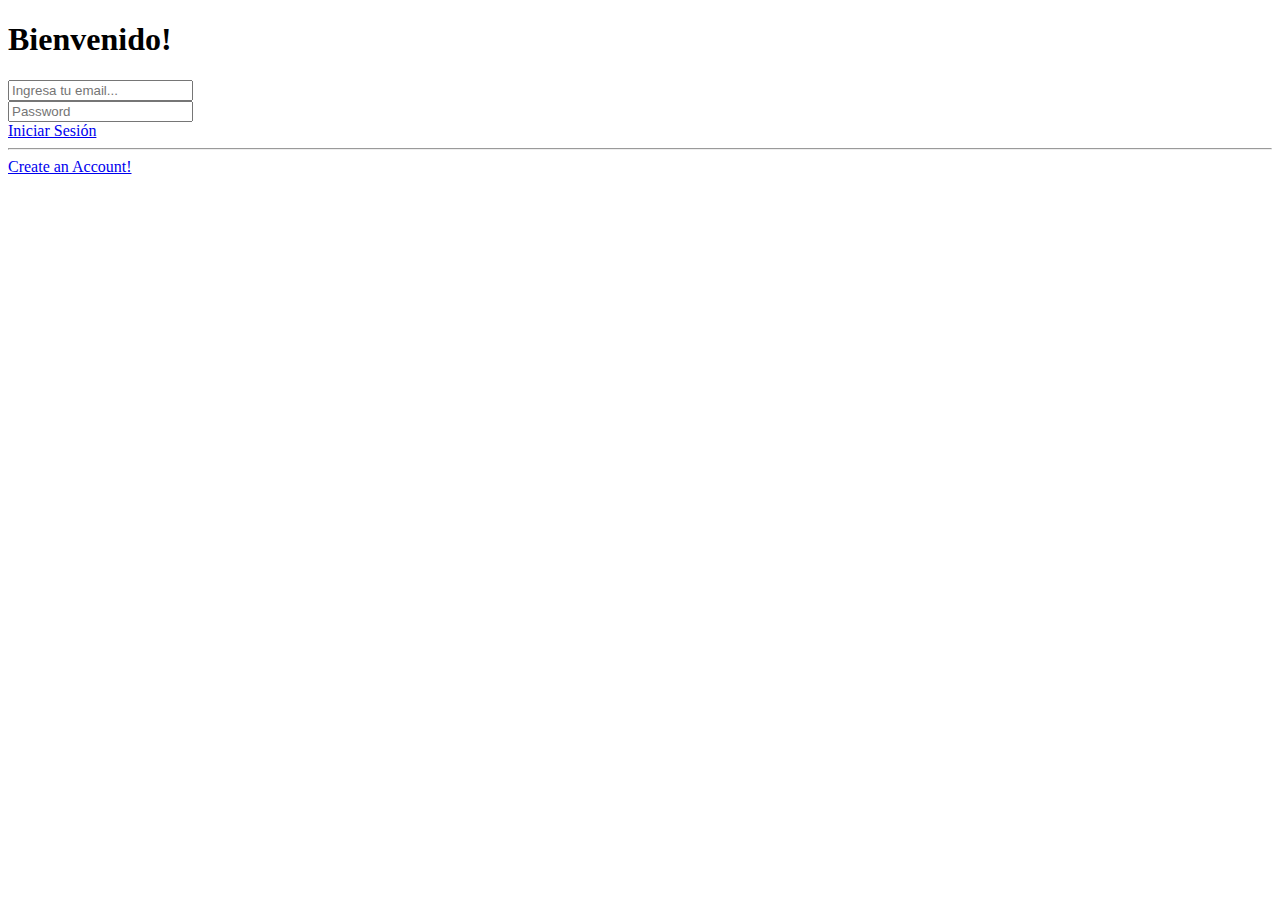
==== src/main/resources/static/index.html @ f34a0ae4 "Begining tuspacio proyect" ====
<!doctype html>
<html lang="en">
<head>
    <!-- Required meta tags -->
    <meta charset="utf-8">
    <meta name="viewport" content="width=device-width, initial-scale=1">

    <!-- Bootstrap CSS -->
    <link href="https://cdn.jsdelivr.net/npm/bootstrap@5.0.2/dist/css/bootstrap.min.css" rel="stylesheet" integrity="sha384-EVSTQN3/azprG1Anm3QDgpJLIm9Nao0Yz1ztcQTwFspd3yD65VohhpuuCOmLASjC" crossorigin="anonymous">

    <title>tuSpacio</title>
</head>
<body>



<div class="container">

    <!-- Outer Row -->
    <div class="row justify-content-center">

        <div class="col-4">

            <div class="card o-hidden border-0 shadow-lg my-5">
                <div class="card-body p-0">
                    <!-- Nested Row within Card Body -->
                    <div class="row">
                        <!--<div class="col-lg-6 d-none d-lg-block bg-login-image"></div>-->
                        <div class="col-12">
                            <div class="p-5">
                                <div class="text-center">
                                    <h1 class="h4 text-gray-900 mb-4">Bienvenido!</h1>
                                </div>
                                <form class="user">
                                    <div class="form-group">
                                        <input type="email" class="form-control form-control-user"
                                               id="txtEmailLogin" aria-describedby="emailHelp"
                                               placeholder="Ingresa tu email...">
                                    </div>
                                    <div class="form-group">
                                        <input type="password" class="form-control form-control-user"
                                               id="txtPasswordLogin" placeholder="Password">
                                    </div>
                                    <a onclick="iniciarSesion()" href="#" class="btn btn-primary btn-user btn-block">
                                        Iniciar Sesión
                                    </a>

                                </form>
                                <hr>
                                <div class="text-center">
                                    <a class="small" href="registrar.html">Create an Account!</a>
                                </div>
                            </div>
                        </div>
                    </div>
                </div>
            </div>

        </div>

    </div>

</div>

<!-- Optional JavaScript; choose one of the two! -->

<!-- Option 1: Bootstrap Bundle with Popper -->
<script src="https://cdn.jsdelivr.net/npm/bootstrap@5.0.2/dist/js/bootstrap.bundle.min.js" integrity="sha384-MrcW6ZMFYlzcLA8Nl+NtUVF0sA7MsXsP1UyJoMp4YLEuNSfAP+JcXn/tWtIaxVXM" crossorigin="anonymous"></script>

<!-- Option 2: Separate Popper and Bootstrap JS -->
<!--
<script src="https://cdn.jsdelivr.net/npm/@popperjs/core@2.9.2/dist/umd/popper.min.js" integrity="sha384-IQsoLXl5PILFhosVNubq5LC7Qb9DXgDA9i+tQ8Zj3iwWAwPtgFTxbJ8NT4GN1R8p" crossorigin="anonymous"></script>
<script src="https://cdn.jsdelivr.net/npm/bootstrap@5.0.2/dist/js/bootstrap.min.js" integrity="sha384-cVKIPhGWiC2Al4u+LWgxfKTRIcfu0JTxR+EQDz/bgldoEyl4H0zUF0QKbrJ0EcQF" crossorigin="anonymous"></script>
-->
</body>
</html>
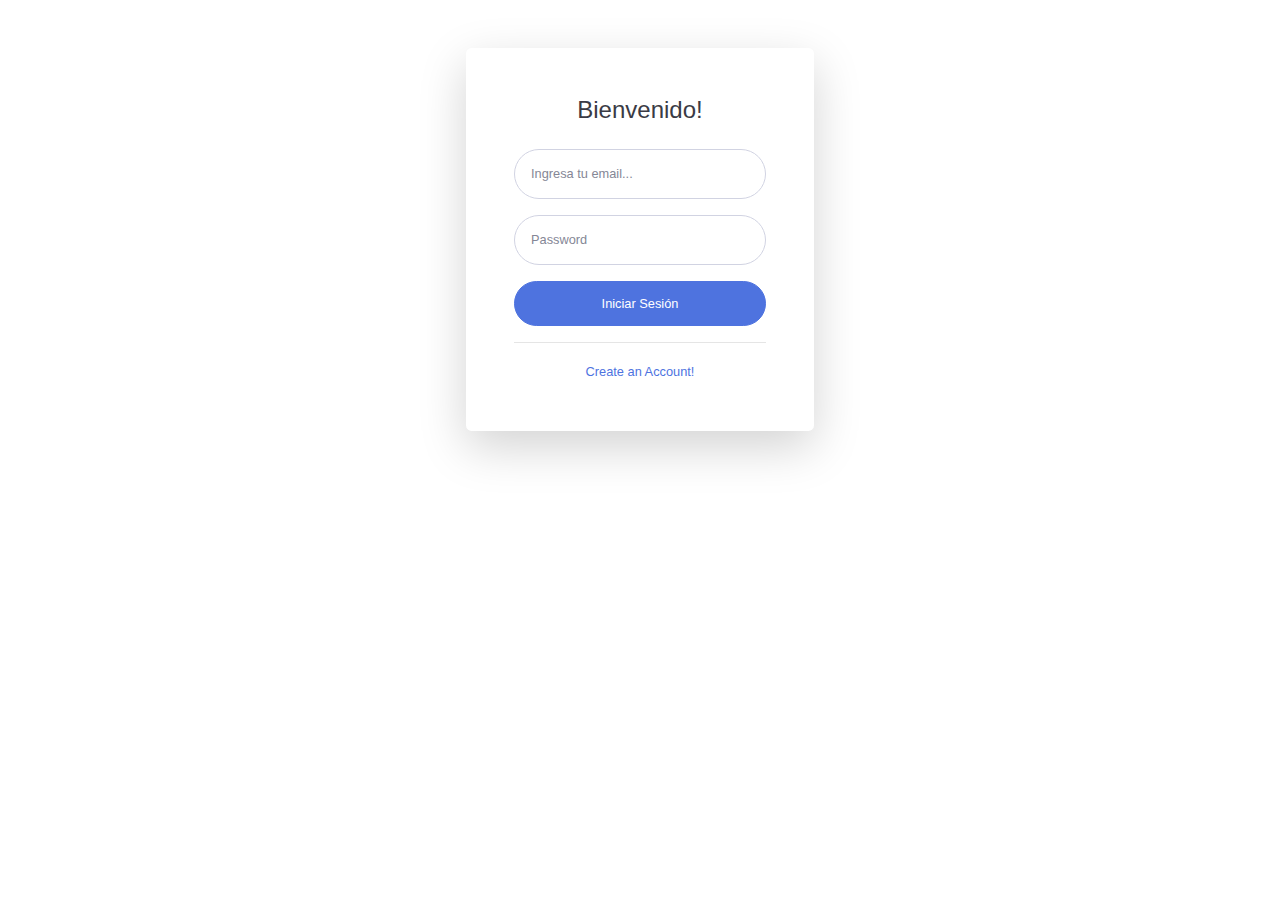
==== commit c0ea8102: "Construyendo agregar Colaboradores" ====
--- a/src/main/resources/static/index.html
+++ b/src/main/resources/static/index.html
@@ -7,6 +7,9 @@
 
     <!-- Bootstrap CSS -->
     <link href="https://cdn.jsdelivr.net/npm/bootstrap@5.0.2/dist/css/bootstrap.min.css" rel="stylesheet" integrity="sha384-EVSTQN3/azprG1Anm3QDgpJLIm9Nao0Yz1ztcQTwFspd3yD65VohhpuuCOmLASjC" crossorigin="anonymous">
+    <!-- Custom styles for this template-->
+    <link rel="stylesheet" href="custom-stayle.css">
+    <link href="css/sb-admin-2.min.css" rel="stylesheet">
 
     <title>tuSpacio</title>
 </head>
--- a/src/main/resources/static/css/sb-admin-2.min.css
+++ b/src/main/resources/static/css/sb-admin-2.min.css
@@ -0,0 +1,10 @@
+/*!
+ * Start Bootstrap - SB Admin 2 v4.1.3 (https://startbootstrap.com/theme/sb-admin-2)
+ * Copyright 2013-2021 Start Bootstrap
+ * Licensed under MIT (https://github.com/StartBootstrap/startbootstrap-sb-admin-2/blob/master/LICENSE)
+ *//*!
+ * Bootstrap v4.6.0 (https://getbootstrap.com/)
+ * Copyright 2011-2021 The Bootstrap Authors
+ * Copyright 2011-2021 Twitter, Inc.
+ * Licensed under MIT (https://github.com/twbs/bootstrap/blob/main/LICENSE)
+ */:root{--blue:#4e73df;--indigo:#6610f2;--purple:#6f42c1;--pink:#e83e8c;--red:#e74a3b;--orange:#fd7e14;--yellow:#f6c23e;--green:#1cc88a;--teal:#20c9a6;--cyan:#36b9cc;--white:#fff;--gray:#858796;--gray-dark:#5a5c69;--primary:#4e73df;--secondary:#858796;--success:#1cc88a;--info:#36b9cc;--warning:#f6c23e;--danger:#e74a3b;--light:#f8f9fc;--dark:#5a5c69;--breakpoint-xs:0;--breakpoint-sm:576px;--breakpoint-md:768px;--breakpoint-lg:992px;--breakpoint-xl:1200px;--font-family-sans-serif:"Nunito",-apple-system,BlinkMacSystemFont,"Segoe UI",Roboto,"Helvetica Neue",Arial,sans-serif,"Apple Color Emoji","Segoe UI Emoji","Segoe UI Symbol","Noto Color Emoji";--font-family-monospace:SFMono-Regular,Menlo,Monaco,Consolas,"Liberation Mono","Courier New",monospace}*,::after,::before{box-sizing:border-box}html{font-family:sans-serif;line-height:1.15;-webkit-text-size-adjust:100%;-webkit-tap-highlight-color:transparent}article,aside,figcaption,figure,footer,header,hgroup,main,nav,section{display:block}body{margin:0;font-family:Nunito,-apple-system,BlinkMacSystemFont,"Segoe UI",Roboto,"Helvetica Neue",Arial,sans-serif,"Apple Color Emoji","Segoe UI Emoji","Segoe UI Symbol","Noto Color Emoji";font-size:1rem;font-weight:400;line-height:1.5;color:#858796;text-align:left;background-color:#fff}[tabindex="-1"]:focus:not(:focus-visible){outline:0!important}hr{box-sizing:content-box;height:0;overflow:visible}h1,h2,h3,h4,h5,h6{margin-top:0;margin-bottom:.5rem}p{margin-top:0;margin-bottom:1rem}abbr[data-original-title],abbr[title]{text-decoration:underline;-webkit-text-decoration:underline dotted;text-decoration:underline dotted;cursor:help;border-bottom:0;-webkit-text-decoration-skip-ink:none;text-decoration-skip-ink:none}address{margin-bottom:1rem;font-style:normal;line-height:inherit}dl,ol,ul{margin-top:0;margin-bottom:1rem}ol ol,ol ul,ul ol,ul ul{margin-bottom:0}dt{font-weight:700}dd{margin-bottom:.5rem;margin-left:0}blockquote{margin:0 0 1rem}b,strong{font-weight:bolder}small{font-size:80%}sub,sup{position:relative;font-size:75%;line-height:0;vertical-align:baseline}sub{bottom:-.25em}sup{top:-.5em}a{color:#4e73df;text-decoration:none;background-color:transparent}a:hover{color:#224abe;text-decoration:underline}a:not([href]):not([class]){color:inherit;text-decoration:none}a:not([href]):not([class]):hover{color:inherit;text-decoration:none}code,kbd,pre,samp{font-family:SFMono-Regular,Menlo,Monaco,Consolas,"Liberation Mono","Courier New",monospace;font-size:1em}pre{margin-top:0;margin-bottom:1rem;overflow:auto;-ms-overflow-style:scrollbar}figure{margin:0 0 1rem}img{vertical-align:middle;border-style:none}svg{overflow:hidden;vertical-align:middle}table{border-collapse:collapse}caption{padding-top:.75rem;padding-bottom:.75rem;color:#858796;text-align:left;caption-side:bottom}th{text-align:inherit;text-align:-webkit-match-parent}label{display:inline-block;margin-bottom:.5rem}button{border-radius:0}button:focus:not(:focus-visible){outline:0}button,input,optgroup,select,textarea{margin:0;font-family:inherit;font-size:inherit;line-height:inherit}button,input{overflow:visible}button,select{text-transform:none}[role=button]{cursor:pointer}select{word-wrap:normal}[type=button],[type=reset],[type=submit],button{-webkit-appearance:button}[type=button]:not(:disabled),[type=reset]:not(:disabled),[type=submit]:not(:disabled),button:not(:disabled){cursor:pointer}[type=button]::-moz-focus-inner,[type=reset]::-moz-focus-inner,[type=submit]::-moz-focus-inner,button::-moz-focus-inner{padding:0;border-style:none}input[type=checkbox],input[type=radio]{box-sizing:border-box;padding:0}textarea{overflow:auto;resize:vertical}fieldset{min-width:0;padding:0;margin:0;border:0}legend{display:block;width:100%;max-width:100%;padding:0;margin-bottom:.5rem;font-size:1.5rem;line-height:inherit;color:inherit;white-space:normal}progress{vertical-align:baseline}[type=number]::-webkit-inner-spin-button,[type=number]::-webkit-outer-spin-button{height:auto}[type=search]{outline-offset:-2px;-webkit-appearance:none}[type=search]::-webkit-search-decoration{-webkit-appearance:none}::-webkit-file-upload-button{font:inherit;-webkit-appearance:button}output{display:inline-block}summary{display:list-item;cursor:pointer}template{display:none}[hidden]{display:none!important}.h1,.h2,.h3,.h4,.h5,.h6,h1,h2,h3,h4,h5,h6{margin-bottom:.5rem;font-weight:400;line-height:1.2}.h1,h1{font-size:2.5rem}.h2,h2{font-size:2rem}.h3,h3{font-size:1.75rem}.h4,h4{font-size:1.5rem}.h5,h5{font-size:1.25rem}.h6,h6{font-size:1rem}.lead{font-size:1.25rem;font-weight:300}.display-1{font-size:6rem;font-weight:300;line-height:1.2}.display-2{font-size:5.5rem;font-weight:300;line-height:1.2}.display-3{font-size:4.5rem;font-weight:300;line-height:1.2}.display-4{font-size:3.5rem;font-weight:300;line-height:1.2}hr{margin-top:1rem;margin-bottom:1rem;border:0;border-top:1px solid rgba(0,0,0,.1)}.small,small{font-size:80%;font-weight:400}.mark,mark{padding:.2em;background-color:#fcf8e3}.list-unstyled{padding-left:0;list-style:none}.list-inline{padding-left:0;list-style:none}.list-inline-item{display:inline-block}.list-inline-item:not(:last-child){margin-right:.5rem}.initialism{font-size:90%;text-transform:uppercase}.blockquote{margin-bottom:1rem;font-size:1.25rem}.blockquote-footer{display:block;font-size:80%;color:#858796}.blockquote-footer::before{content:"\2014\00A0"}.img-fluid{max-width:100%;height:auto}.img-thumbnail{padding:.25rem;background-color:#fff;border:1px solid #dddfeb;border-radius:.35rem;max-width:100%;height:auto}.figure{display:inline-block}.figure-img{margin-bottom:.5rem;line-height:1}.figure-caption{font-size:90%;color:#858796}code{font-size:87.5%;color:#e83e8c;word-wrap:break-word}a>code{color:inherit}kbd{padding:.2rem .4rem;font-size:87.5%;color:#fff;background-color:#3a3b45;border-radius:.2rem}kbd kbd{padding:0;font-size:100%;font-weight:700}pre{display:block;font-size:87.5%;color:#3a3b45}pre code{font-size:inherit;color:inherit;word-break:normal}.pre-scrollable{max-height:340px;overflow-y:scroll}.container,.container-fluid,.container-lg,.container-md,.container-sm,.container-xl{width:100%;padding-right:.75rem;padding-left:.75rem;margin-right:auto;margin-left:auto}@media (min-width:576px){.container,.container-sm{max-width:540px}}@media (min-width:768px){.container,.container-md,.container-sm{max-width:720px}}@media (min-width:992px){.container,.container-lg,.container-md,.container-sm{max-width:960px}}@media (min-width:1200px){.container,.container-lg,.container-md,.container-sm,.container-xl{max-width:1140px}}.row{display:flex;flex-wrap:wrap;margin-right:-.75rem;margin-left:-.75rem}.no-gutters{margin-right:0;margin-left:0}.no-gutters>.col,.no-gutters>[class*=col-]{padding-right:0;padding-left:0}.col,.col-1,.col-10,.col-11,.col-12,.col-2,.col-3,.col-4,.col-5,.col-6,.col-7,.col-8,.col-9,.col-auto,.col-lg,.col-lg-1,.col-lg-10,.col-lg-11,.col-lg-12,.col-lg-2,.col-lg-3,.col-lg-4,.col-lg-5,.col-lg-6,.col-lg-7,.col-lg-8,.col-lg-9,.col-lg-auto,.col-md,.col-md-1,.col-md-10,.col-md-11,.col-md-12,.col-md-2,.col-md-3,.col-md-4,.col-md-5,.col-md-6,.col-md-7,.col-md-8,.col-md-9,.col-md-auto,.col-sm,.col-sm-1,.col-sm-10,.col-sm-11,.col-sm-12,.col-sm-2,.col-sm-3,.col-sm-4,.col-sm-5,.col-sm-6,.col-sm-7,.col-sm-8,.col-sm-9,.col-sm-auto,.col-xl,.col-xl-1,.col-xl-10,.col-xl-11,.col-xl-12,.col-xl-2,.col-xl-3,.col-xl-4,.col-xl-5,.col-xl-6,.col-xl-7,.col-xl-8,.col-xl-9,.col-xl-auto{position:relative;width:100%;padding-right:.75rem;padding-left:.75rem}.col{flex-basis:0;flex-grow:1;max-width:100%}.row-cols-1>*{flex:0 0 100%;max-width:100%}.row-cols-2>*{flex:0 0 50%;max-width:50%}.row-cols-3>*{flex:0 0 33.33333%;max-width:33.33333%}.row-cols-4>*{flex:0 0 25%;max-width:25%}.row-cols-5>*{flex:0 0 20%;max-width:20%}.row-cols-6>*{flex:0 0 16.66667%;max-width:16.66667%}.col-auto{flex:0 0 auto;width:auto;max-width:100%}.col-1{flex:0 0 8.33333%;max-width:8.33333%}.col-2{flex:0 0 16.66667%;max-width:16.66667%}.col-3{flex:0 0 25%;max-width:25%}.col-4{flex:0 0 33.33333%;max-width:33.33333%}.col-5{flex:0 0 41.66667%;max-width:41.66667%}.col-6{flex:0 0 50%;max-width:50%}.col-7{flex:0 0 58.33333%;max-width:58.33333%}.col-8{flex:0 0 66.66667%;max-width:66.66667%}.col-9{flex:0 0 75%;max-width:75%}.col-10{flex:0 0 83.33333%;max-width:83.33333%}.col-11{flex:0 0 91.66667%;max-width:91.66667%}.col-12{flex:0 0 100%;max-width:100%}.order-first{order:-1}.order-last{order:13}.order-0{order:0}.order-1{order:1}.order-2{order:2}.order-3{order:3}.order-4{order:4}.order-5{order:5}.order-6{order:6}.order-7{order:7}.order-8{order:8}.order-9{order:9}.order-10{order:10}.order-11{order:11}.order-12{order:12}.offset-1{margin-left:8.33333%}.offset-2{margin-left:16.66667%}.offset-3{margin-left:25%}.offset-4{margin-left:33.33333%}.offset-5{margin-left:41.66667%}.offset-6{margin-left:50%}.offset-7{margin-left:58.33333%}.offset-8{margin-left:66.66667%}.offset-9{margin-left:75%}.offset-10{margin-left:83.33333%}.offset-11{margin-left:91.66667%}@media (min-width:576px){.col-sm{flex-basis:0;flex-grow:1;max-width:100%}.row-cols-sm-1>*{flex:0 0 100%;max-width:100%}.row-cols-sm-2>*{flex:0 0 50%;max-width:50%}.row-cols-sm-3>*{flex:0 0 33.33333%;max-width:33.33333%}.row-cols-sm-4>*{flex:0 0 25%;max-width:25%}.row-cols-sm-5>*{flex:0 0 20%;max-width:20%}.row-cols-sm-6>*{flex:0 0 16.66667%;max-width:16.66667%}.col-sm-auto{flex:0 0 auto;width:auto;max-width:100%}.col-sm-1{flex:0 0 8.33333%;max-width:8.33333%}.col-sm-2{flex:0 0 16.66667%;max-width:16.66667%}.col-sm-3{flex:0 0 25%;max-width:25%}.col-sm-4{flex:0 0 33.33333%;max-width:33.33333%}.col-sm-5{flex:0 0 41.66667%;max-width:41.66667%}.col-sm-6{flex:0 0 50%;max-width:50%}.col-sm-7{flex:0 0 58.33333%;max-width:58.33333%}.col-sm-8{flex:0 0 66.66667%;max-width:66.66667%}.col-sm-9{flex:0 0 75%;max-width:75%}.col-sm-10{flex:0 0 83.33333%;max-width:83.33333%}.col-sm-11{flex:0 0 91.66667%;max-width:91.66667%}.col-sm-12{flex:0 0 100%;max-width:100%}.order-sm-first{order:-1}.order-sm-last{order:13}.order-sm-0{order:0}.order-sm-1{order:1}.order-sm-2{order:2}.order-sm-3{order:3}.order-sm-4{order:4}.order-sm-5{order:5}.order-sm-6{order:6}.order-sm-7{order:7}.order-sm-8{order:8}.order-sm-9{order:9}.order-sm-10{order:10}.order-sm-11{order:11}.order-sm-12{order:12}.offset-sm-0{margin-left:0}.offset-sm-1{margin-left:8.33333%}.offset-sm-2{margin-left:16.66667%}.offset-sm-3{margin-left:25%}.offset-sm-4{margin-left:33.33333%}.offset-sm-5{margin-left:41.66667%}.offset-sm-6{margin-left:50%}.offset-sm-7{margin-left:58.33333%}.offset-sm-8{margin-left:66.66667%}.offset-sm-9{margin-left:75%}.offset-sm-10{margin-left:83.33333%}.offset-sm-11{margin-left:91.66667%}}@media (min-width:768px){.col-md{flex-basis:0;flex-grow:1;max-width:100%}.row-cols-md-1>*{flex:0 0 100%;max-width:100%}.row-cols-md-2>*{flex:0 0 50%;max-width:50%}.row-cols-md-3>*{flex:0 0 33.33333%;max-width:33.33333%}.row-cols-md-4>*{flex:0 0 25%;max-width:25%}.row-cols-md-5>*{flex:0 0 20%;max-width:20%}.row-cols-md-6>*{flex:0 0 16.66667%;max-width:16.66667%}.col-md-auto{flex:0 0 auto;width:auto;max-width:100%}.col-md-1{flex:0 0 8.33333%;max-width:8.33333%}.col-md-2{flex:0 0 16.66667%;max-width:16.66667%}.col-md-3{flex:0 0 25%;max-width:25%}.col-md-4{flex:0 0 33.33333%;max-width:33.33333%}.col-md-5{flex:0 0 41.66667%;max-width:41.66667%}.col-md-6{flex:0 0 50%;max-width:50%}.col-md-7{flex:0 0 58.33333%;max-width:58.33333%}.col-md-8{flex:0 0 66.66667%;max-width:66.66667%}.col-md-9{flex:0 0 75%;max-width:75%}.col-md-10{flex:0 0 83.33333%;max-width:83.33333%}.col-md-11{flex:0 0 91.66667%;max-width:91.66667%}.col-md-12{flex:0 0 100%;max-width:100%}.order-md-first{order:-1}.order-md-last{order:13}.order-md-0{order:0}.order-md-1{order:1}.order-md-2{order:2}.order-md-3{order:3}.order-md-4{order:4}.order-md-5{order:5}.order-md-6{order:6}.order-md-7{order:7}.order-md-8{order:8}.order-md-9{order:9}.order-md-10{order:10}.order-md-11{order:11}.order-md-12{order:12}.offset-md-0{margin-left:0}.offset-md-1{margin-left:8.33333%}.offset-md-2{margin-left:16.66667%}.offset-md-3{margin-left:25%}.offset-md-4{margin-left:33.33333%}.offset-md-5{margin-left:41.66667%}.offset-md-6{margin-left:50%}.offset-md-7{margin-left:58.33333%}.offset-md-8{margin-left:66.66667%}.offset-md-9{margin-left:75%}.offset-md-10{margin-left:83.33333%}.offset-md-11{margin-left:91.66667%}}@media (min-width:992px){.col-lg{flex-basis:0;flex-grow:1;max-width:100%}.row-cols-lg-1>*{flex:0 0 100%;max-width:100%}.row-cols-lg-2>*{flex:0 0 50%;max-width:50%}.row-cols-lg-3>*{flex:0 0 33.33333%;max-width:33.33333%}.row-cols-lg-4>*{flex:0 0 25%;max-width:25%}.row-cols-lg-5>*{flex:0 0 20%;max-width:20%}.row-cols-lg-6>*{flex:0 0 16.66667%;max-width:16.66667%}.col-lg-auto{flex:0 0 auto;width:auto;max-width:100%}.col-lg-1{flex:0 0 8.33333%;max-width:8.33333%}.col-lg-2{flex:0 0 16.66667%;max-width:16.66667%}.col-lg-3{flex:0 0 25%;max-width:25%}.col-lg-4{flex:0 0 33.33333%;max-width:33.33333%}.col-lg-5{flex:0 0 41.66667%;max-width:41.66667%}.col-lg-6{flex:0 0 50%;max-width:50%}.col-lg-7{flex:0 0 58.33333%;max-width:58.33333%}.col-lg-8{flex:0 0 66.66667%;max-width:66.66667%}.col-lg-9{flex:0 0 75%;max-width:75%}.col-lg-10{flex:0 0 83.33333%;max-width:83.33333%}.col-lg-11{flex:0 0 91.66667%;max-width:91.66667%}.col-lg-12{flex:0 0 100%;max-width:100%}.order-lg-first{order:-1}.order-lg-last{order:13}.order-lg-0{order:0}.order-lg-1{order:1}.order-lg-2{order:2}.order-lg-3{order:3}.order-lg-4{order:4}.order-lg-5{order:5}.order-lg-6{order:6}.order-lg-7{order:7}.order-lg-8{order:8}.order-lg-9{order:9}.order-lg-10{order:10}.order-lg-11{order:11}.order-lg-12{order:12}.offset-lg-0{margin-left:0}.offset-lg-1{margin-left:8.33333%}.offset-lg-2{margin-left:16.66667%}.offset-lg-3{margin-left:25%}.offset-lg-4{margin-left:33.33333%}.offset-lg-5{margin-left:41.66667%}.offset-lg-6{margin-left:50%}.offset-lg-7{margin-left:58.33333%}.offset-lg-8{margin-left:66.66667%}.offset-lg-9{margin-left:75%}.offset-lg-10{margin-left:83.33333%}.offset-lg-11{margin-left:91.66667%}}@media (min-width:1200px){.col-xl{flex-basis:0;flex-grow:1;max-width:100%}.row-cols-xl-1>*{flex:0 0 100%;max-width:100%}.row-cols-xl-2>*{flex:0 0 50%;max-width:50%}.row-cols-xl-3>*{flex:0 0 33.33333%;max-width:33.33333%}.row-cols-xl-4>*{flex:0 0 25%;max-width:25%}.row-cols-xl-5>*{flex:0 0 20%;max-width:20%}.row-cols-xl-6>*{flex:0 0 16.66667%;max-width:16.66667%}.col-xl-auto{flex:0 0 auto;width:auto;max-width:100%}.col-xl-1{flex:0 0 8.33333%;max-width:8.33333%}.col-xl-2{flex:0 0 16.66667%;max-width:16.66667%}.col-xl-3{flex:0 0 25%;max-width:25%}.col-xl-4{flex:0 0 33.33333%;max-width:33.33333%}.col-xl-5{flex:0 0 41.66667%;max-width:41.66667%}.col-xl-6{flex:0 0 50%;max-width:50%}.col-xl-7{flex:0 0 58.33333%;max-width:58.33333%}.col-xl-8{flex:0 0 66.66667%;max-width:66.66667%}.col-xl-9{flex:0 0 75%;max-width:75%}.col-xl-10{flex:0 0 83.33333%;max-width:83.33333%}.col-xl-11{flex:0 0 91.66667%;max-width:91.66667%}.col-xl-12{flex:0 0 100%;max-width:100%}.order-xl-first{order:-1}.order-xl-last{order:13}.order-xl-0{order:0}.order-xl-1{order:1}.order-xl-2{order:2}.order-xl-3{order:3}.order-xl-4{order:4}.order-xl-5{order:5}.order-xl-6{order:6}.order-xl-7{order:7}.order-xl-8{order:8}.order-xl-9{order:9}.order-xl-10{order:10}.order-xl-11{order:11}.order-xl-12{order:12}.offset-xl-0{margin-left:0}.offset-xl-1{margin-left:8.33333%}.offset-xl-2{margin-left:16.66667%}.offset-xl-3{margin-left:25%}.offset-xl-4{margin-left:33.33333%}.offset-xl-5{margin-left:41.66667%}.offset-xl-6{margin-left:50%}.offset-xl-7{margin-left:58.33333%}.offset-xl-8{margin-left:66.66667%}.offset-xl-9{margin-left:75%}.offset-xl-10{margin-left:83.33333%}.offset-xl-11{margin-left:91.66667%}}.table{width:100%;margin-bottom:1rem;color:#858796}.table td,.table th{padding:.75rem;vertical-align:top;border-top:1px solid #e3e6f0}.table thead th{vertical-align:bottom;border-bottom:2px solid #e3e6f0}.table tbody+tbody{border-top:2px solid #e3e6f0}.table-sm td,.table-sm th{padding:.3rem}.table-bordered{border:1px solid #e3e6f0}.table-bordered td,.table-bordered th{border:1px solid #e3e6f0}.table-bordered thead td,.table-bordered thead th{border-bottom-width:2px}.table-borderless tbody+tbody,.table-borderless td,.table-borderless th,.table-borderless thead th{border:0}.table-striped tbody tr:nth-of-type(odd){background-color:rgba(0,0,0,.05)}.table-hover tbody tr:hover{color:#858796;background-color:rgba(0,0,0,.075)}.table-primary,.table-primary>td,.table-primary>th{background-color:#cdd8f6}.table-primary tbody+tbody,.table-primary td,.table-primary th,.table-primary thead th{border-color:#a3b6ee}.table-hover .table-primary:hover{background-color:#b7c7f2}.table-hover .table-primary:hover>td,.table-hover .table-primary:hover>th{background-color:#b7c7f2}.table-secondary,.table-secondary>td,.table-secondary>th{background-color:#dddde2}.table-secondary tbody+tbody,.table-secondary td,.table-secondary th,.table-secondary thead th{border-color:#c0c1c8}.table-hover .table-secondary:hover{background-color:#cfcfd6}.table-hover .table-secondary:hover>td,.table-hover .table-secondary:hover>th{background-color:#cfcfd6}.table-success,.table-success>td,.table-success>th{background-color:#bff0de}.table-success tbody+tbody,.table-success td,.table-success th,.table-success thead th{border-color:#89e2c2}.table-hover .table-success:hover{background-color:#aaebd3}.table-hover .table-success:hover>td,.table-hover .table-success:hover>th{background-color:#aaebd3}.table-info,.table-info>td,.table-info>th{background-color:#c7ebf1}.table-info tbody+tbody,.table-info td,.table-info th,.table-info thead th{border-color:#96dbe4}.table-hover .table-info:hover{background-color:#b3e4ec}.table-hover .table-info:hover>td,.table-hover .table-info:hover>th{background-color:#b3e4ec}.table-warning,.table-warning>td,.table-warning>th{background-color:#fceec9}.table-warning tbody+tbody,.table-warning td,.table-warning th,.table-warning thead th{border-color:#fadf9b}.table-hover .table-warning:hover{background-color:#fbe6b1}.table-hover .table-warning:hover>td,.table-hover .table-warning:hover>th{background-color:#fbe6b1}.table-danger,.table-danger>td,.table-danger>th{background-color:#f8ccc8}.table-danger tbody+tbody,.table-danger td,.table-danger th,.table-danger thead th{border-color:#f3a199}.table-hover .table-danger:hover{background-color:#f5b7b1}.table-hover .table-danger:hover>td,.table-hover .table-danger:hover>th{background-color:#f5b7b1}.table-light,.table-light>td,.table-light>th{background-color:#fdfdfe}.table-light tbody+tbody,.table-light td,.table-light th,.table-light thead th{border-color:#fbfcfd}.table-hover .table-light:hover{background-color:#ececf6}.table-hover .table-light:hover>td,.table-hover .table-light:hover>th{background-color:#ececf6}.table-dark,.table-dark>td,.table-dark>th{background-color:#d1d1d5}.table-dark tbody+tbody,.table-dark td,.table-dark th,.table-dark thead th{border-color:#a9aab1}.table-hover .table-dark:hover{background-color:#c4c4c9}.table-hover .table-dark:hover>td,.table-hover .table-dark:hover>th{background-color:#c4c4c9}.table-active,.table-active>td,.table-active>th{background-color:rgba(0,0,0,.075)}.table-hover .table-active:hover{background-color:rgba(0,0,0,.075)}.table-hover .table-active:hover>td,.table-hover .table-active:hover>th{background-color:rgba(0,0,0,.075)}.table .thead-dark th{color:#fff;background-color:#5a5c69;border-color:#6c6e7e}.table .thead-light th{color:#6e707e;background-color:#eaecf4;border-color:#e3e6f0}.table-dark{color:#fff;background-color:#5a5c69}.table-dark td,.table-dark th,.table-dark thead th{border-color:#6c6e7e}.table-dark.table-bordered{border:0}.table-dark.table-striped tbody tr:nth-of-type(odd){background-color:rgba(255,255,255,.05)}.table-dark.table-hover tbody tr:hover{color:#fff;background-color:rgba(255,255,255,.075)}@media (max-width:575.98px){.table-responsive-sm{display:block;width:100%;overflow-x:auto;-webkit-overflow-scrolling:touch}.table-responsive-sm>.table-bordered{border:0}}@media (max-width:767.98px){.table-responsive-md{display:block;width:100%;overflow-x:auto;-webkit-overflow-scrolling:touch}.table-responsive-md>.table-bordered{border:0}}@media (max-width:991.98px){.table-responsive-lg{display:block;width:100%;overflow-x:auto;-webkit-overflow-scrolling:touch}.table-responsive-lg>.table-bordered{border:0}}@media (max-width:1199.98px){.table-responsive-xl{display:block;width:100%;overflow-x:auto;-webkit-overflow-scrolling:touch}.table-responsive-xl>.table-bordered{border:0}}.table-responsive{display:block;width:100%;overflow-x:auto;-webkit-overflow-scrolling:touch}.table-responsive>.table-bordered{border:0}.form-control{display:block;width:100%;height:calc(1.5em + .75rem + 2px);padding:.375rem .75rem;font-size:1rem;font-weight:400;line-height:1.5;color:#6e707e;background-color:#fff;background-clip:padding-box;border:1px solid #d1d3e2;border-radius:.35rem;transition:border-color .15s ease-in-out,box-shadow .15s ease-in-out}@media (prefers-reduced-motion:reduce){.form-control{transition:none}}.form-control::-ms-expand{background-color:transparent;border:0}.form-control:-moz-focusring{color:transparent;text-shadow:0 0 0 #6e707e}.form-control:focus{color:#6e707e;background-color:#fff;border-color:#bac8f3;outline:0;box-shadow:0 0 0 .2rem rgba(78,115,223,.25)}.form-control::-webkit-input-placeholder{color:#858796;opacity:1}.form-control::-moz-placeholder{color:#858796;opacity:1}.form-control:-ms-input-placeholder{color:#858796;opacity:1}.form-control::-ms-input-placeholder{color:#858796;opacity:1}.form-control::placeholder{color:#858796;opacity:1}.form-control:disabled,.form-control[readonly]{background-color:#eaecf4;opacity:1}input[type=date].form-control,input[type=datetime-local].form-control,input[type=month].form-control,input[type=time].form-control{-webkit-appearance:none;-moz-appearance:none;appearance:none}select.form-control:focus::-ms-value{color:#6e707e;background-color:#fff}.form-control-file,.form-control-range{display:block;width:100%}.col-form-label{padding-top:calc(.375rem + 1px);padding-bottom:calc(.375rem + 1px);margin-bottom:0;font-size:inherit;line-height:1.5}.col-form-label-lg{padding-top:calc(.5rem + 1px);padding-bottom:calc(.5rem + 1px);font-size:1.25rem;line-height:1.5}.col-form-label-sm{padding-top:calc(.25rem + 1px);padding-bottom:calc(.25rem + 1px);font-size:.875rem;line-height:1.5}.form-control-plaintext{display:block;width:100%;padding:.375rem 0;margin-bottom:0;font-size:1rem;line-height:1.5;color:#858796;background-color:transparent;border:solid transparent;border-width:1px 0}.form-control-plaintext.form-control-lg,.form-control-plaintext.form-control-sm{padding-right:0;padding-left:0}.form-control-sm{height:calc(1.5em + .5rem + 2px);padding:.25rem .5rem;font-size:.875rem;line-height:1.5;border-radius:.2rem}.form-control-lg{height:calc(1.5em + 1rem + 2px);padding:.5rem 1rem;font-size:1.25rem;line-height:1.5;border-radius:.3rem}select.form-control[multiple],select.form-control[size]{height:auto}textarea.form-control{height:auto}.form-group{margin-bottom:1rem}.form-text{display:block;margin-top:.25rem}.form-row{display:flex;flex-wrap:wrap;margin-right:-5px;margin-left:-5px}.form-row>.col,.form-row>[class*=col-]{padding-right:5px;padding-left:5px}.form-check{position:relative;display:block;padding-left:1.25rem}.form-check-input{position:absolute;margin-top:.3rem;margin-left:-1.25rem}.form-check-input:disabled~.form-check-label,.form-check-input[disabled]~.form-check-label{color:#858796}.form-check-label{margin-bottom:0}.form-check-inline{display:inline-flex;align-items:center;padding-left:0;margin-right:.75rem}.form-check-inline .form-check-input{position:static;margin-top:0;margin-right:.3125rem;margin-left:0}.valid-feedback{display:none;width:100%;margin-top:.25rem;font-size:80%;color:#1cc88a}.valid-tooltip{position:absolute;top:100%;left:0;z-index:5;display:none;max-width:100%;padding:.25rem .5rem;margin-top:.1rem;font-size:.875rem;line-height:1.5;color:#fff;background-color:rgba(28,200,138,.9);border-radius:.35rem}.form-row>.col>.valid-tooltip,.form-row>[class*=col-]>.valid-tooltip{left:5px}.is-valid~.valid-feedback,.is-valid~.valid-tooltip,.was-validated :valid~.valid-feedback,.was-validated :valid~.valid-tooltip{display:block}.form-control.is-valid,.was-validated .form-control:valid{border-color:#1cc88a;padding-right:calc(1.5em + .75rem);background-image:url("data:image/svg+xml,%3csvg xmlns='http://www.w3.org/2000/svg' width='8' height='8' viewBox='0 0 8 8'%3e%3cpath fill='%231cc88a' d='M2.3 6.73L.6 4.53c-.4-1.04.46-1.4 1.1-.8l1.1 1.4 3.4-3.8c.6-.63 1.6-.27 1.2.7l-4 4.6c-.43.5-.8.4-1.1.1z'/%3e%3c/svg%3e");background-repeat:no-repeat;background-position:right calc(.375em + .1875rem) center;background-size:calc(.75em + .375rem) calc(.75em + .375rem)}.form-control.is-valid:focus,.was-validated .form-control:valid:focus{border-color:#1cc88a;box-shadow:0 0 0 .2rem rgba(28,200,138,.25)}.was-validated textarea.form-control:valid,textarea.form-control.is-valid{padding-right:calc(1.5em + .75rem);background-position:top calc(.375em + .1875rem) right calc(.375em + .1875rem)}.custom-select.is-valid,.was-validated .custom-select:valid{border-color:#1cc88a;padding-right:calc(.75em + 2.3125rem);background:url("data:image/svg+xml,%3csvg xmlns='http://www.w3.org/2000/svg' width='4' height='5' viewBox='0 0 4 5'%3e%3cpath fill='%235a5c69' d='M2 0L0 2h4zm0 5L0 3h4z'/%3e%3c/svg%3e") right .75rem center/8px 10px no-repeat,#fff url("data:image/svg+xml,%3csvg xmlns='http://www.w3.org/2000/svg' width='8' height='8' viewBox='0 0 8 8'%3e%3cpath fill='%231cc88a' d='M2.3 6.73L.6 4.53c-.4-1.04.46-1.4 1.1-.8l1.1 1.4 3.4-3.8c.6-.63 1.6-.27 1.2.7l-4 4.6c-.43.5-.8.4-1.1.1z'/%3e%3c/svg%3e") center right 1.75rem/calc(.75em + .375rem) calc(.75em + .375rem) no-repeat}.custom-select.is-valid:focus,.was-validated .custom-select:valid:focus{border-color:#1cc88a;box-shadow:0 0 0 .2rem rgba(28,200,138,.25)}.form-check-input.is-valid~.form-check-label,.was-validated .form-check-input:valid~.form-check-label{color:#1cc88a}.form-check-input.is-valid~.valid-feedback,.form-check-input.is-valid~.valid-tooltip,.was-validated .form-check-input:valid~.valid-feedback,.was-validated .form-check-input:valid~.valid-tooltip{display:block}.custom-control-input.is-valid~.custom-control-label,.was-validated .custom-control-input:valid~.custom-control-label{color:#1cc88a}.custom-control-input.is-valid~.custom-control-label::before,.was-validated .custom-control-input:valid~.custom-control-label::before{border-color:#1cc88a}.custom-control-input.is-valid:checked~.custom-control-label::before,.was-validated .custom-control-input:valid:checked~.custom-control-label::before{border-color:#34e3a4;background-color:#34e3a4}.custom-control-input.is-valid:focus~.custom-control-label::before,.was-validated .custom-control-input:valid:focus~.custom-control-label::before{box-shadow:0 0 0 .2rem rgba(28,200,138,.25)}.custom-control-input.is-valid:focus:not(:checked)~.custom-control-label::before,.was-validated .custom-control-input:valid:focus:not(:checked)~.custom-control-label::before{border-color:#1cc88a}.custom-file-input.is-valid~.custom-file-label,.was-validated .custom-file-input:valid~.custom-file-label{border-color:#1cc88a}.custom-file-input.is-valid:focus~.custom-file-label,.was-validated .custom-file-input:valid:focus~.custom-file-label{border-color:#1cc88a;box-shadow:0 0 0 .2rem rgba(28,200,138,.25)}.invalid-feedback{display:none;width:100%;margin-top:.25rem;font-size:80%;color:#e74a3b}.invalid-tooltip{position:absolute;top:100%;left:0;z-index:5;display:none;max-width:100%;padding:.25rem .5rem;margin-top:.1rem;font-size:.875rem;line-height:1.5;color:#fff;background-color:rgba(231,74,59,.9);border-radius:.35rem}.form-row>.col>.invalid-tooltip,.form-row>[class*=col-]>.invalid-tooltip{left:5px}.is-invalid~.invalid-feedback,.is-invalid~.invalid-tooltip,.was-validated :invalid~.invalid-feedback,.was-validated :invalid~.invalid-tooltip{display:block}.form-control.is-invalid,.was-validated .form-control:invalid{border-color:#e74a3b;padding-right:calc(1.5em + .75rem);background-image:url("data:image/svg+xml,%3csvg xmlns='http://www.w3.org/2000/svg' width='12' height='12' fill='none' stroke='%23e74a3b' viewBox='0 0 12 12'%3e%3ccircle cx='6' cy='6' r='4.5'/%3e%3cpath stroke-linejoin='round' d='M5.8 3.6h.4L6 6.5z'/%3e%3ccircle cx='6' cy='8.2' r='.6' fill='%23e74a3b' stroke='none'/%3e%3c/svg%3e");background-repeat:no-repeat;background-position:right calc(.375em + .1875rem) center;background-size:calc(.75em + .375rem) calc(.75em + .375rem)}.form-control.is-invalid:focus,.was-validated .form-control:invalid:focus{border-color:#e74a3b;box-shadow:0 0 0 .2rem rgba(231,74,59,.25)}.was-validated textarea.form-control:invalid,textarea.form-control.is-invalid{padding-right:calc(1.5em + .75rem);background-position:top calc(.375em + .1875rem) right calc(.375em + .1875rem)}.custom-select.is-invalid,.was-validated .custom-select:invalid{border-color:#e74a3b;padding-right:calc(.75em + 2.3125rem);background:url("data:image/svg+xml,%3csvg xmlns='http://www.w3.org/2000/svg' width='4' height='5' viewBox='0 0 4 5'%3e%3cpath fill='%235a5c69' d='M2 0L0 2h4zm0 5L0 3h4z'/%3e%3c/svg%3e") right .75rem center/8px 10px no-repeat,#fff url("data:image/svg+xml,%3csvg xmlns='http://www.w3.org/2000/svg' width='12' height='12' fill='none' stroke='%23e74a3b' viewBox='0 0 12 12'%3e%3ccircle cx='6' cy='6' r='4.5'/%3e%3cpath stroke-linejoin='round' d='M5.8 3.6h.4L6 6.5z'/%3e%3ccircle cx='6' cy='8.2' r='.6' fill='%23e74a3b' stroke='none'/%3e%3c/svg%3e") center right 1.75rem/calc(.75em + .375rem) calc(.75em + .375rem) no-repeat}.custom-select.is-invalid:focus,.was-validated .custom-select:invalid:focus{border-color:#e74a3b;box-shadow:0 0 0 .2rem rgba(231,74,59,.25)}.form-check-input.is-invalid~.form-check-label,.was-validated .form-check-input:invalid~.form-check-label{color:#e74a3b}.form-check-input.is-invalid~.invalid-feedback,.form-check-input.is-invalid~.invalid-tooltip,.was-validated .form-check-input:invalid~.invalid-feedback,.was-validated .form-check-input:invalid~.invalid-tooltip{display:block}.custom-control-input.is-invalid~.custom-control-label,.was-validated .custom-control-input:invalid~.custom-control-label{color:#e74a3b}.custom-control-input.is-invalid~.custom-control-label::before,.was-validated .custom-control-input:invalid~.custom-control-label::before{border-color:#e74a3b}.custom-control-input.is-invalid:checked~.custom-control-label::before,.was-validated .custom-control-input:invalid:checked~.custom-control-label::before{border-color:#ed7468;background-color:#ed7468}.custom-control-input.is-invalid:focus~.custom-control-label::before,.was-validated .custom-control-input:invalid:focus~.custom-control-label::before{box-shadow:0 0 0 .2rem rgba(231,74,59,.25)}.custom-control-input.is-invalid:focus:not(:checked)~.custom-control-label::before,.was-validated .custom-control-input:invalid:focus:not(:checked)~.custom-control-label::before{border-color:#e74a3b}.custom-file-input.is-invalid~.custom-file-label,.was-validated .custom-file-input:invalid~.custom-file-label{border-color:#e74a3b}.custom-file-input.is-invalid:focus~.custom-file-label,.was-validated .custom-file-input:invalid:focus~.custom-file-label{border-color:#e74a3b;box-shadow:0 0 0 .2rem rgba(231,74,59,.25)}.form-inline{display:flex;flex-flow:row wrap;align-items:center}.form-inline .form-check{width:100%}@media (min-width:576px){.form-inline label{display:flex;align-items:center;justify-content:center;margin-bottom:0}.form-inline .form-group{display:flex;flex:0 0 auto;flex-flow:row wrap;align-items:center;margin-bottom:0}.form-inline .form-control{display:inline-block;width:auto;vertical-align:middle}.form-inline .form-control-plaintext{display:inline-block}.form-inline .custom-select,.form-inline .input-group{width:auto}.form-inline .form-check{display:flex;align-items:center;justify-content:center;width:auto;padding-left:0}.form-inline .form-check-input{position:relative;flex-shrink:0;margin-top:0;margin-right:.25rem;margin-left:0}.form-inline .custom-control{align-items:center;justify-content:center}.form-inline .custom-control-label{margin-bottom:0}}.btn{display:inline-block;font-weight:400;color:#858796;text-align:center;vertical-align:middle;-webkit-user-select:none;-moz-user-select:none;-ms-user-select:none;user-select:none;background-color:transparent;border:1px solid transparent;padding:.375rem .75rem;font-size:1rem;line-height:1.5;border-radius:.35rem;transition:color .15s ease-in-out,background-color .15s ease-in-out,border-color .15s ease-in-out,box-shadow .15s ease-in-out}@media (prefers-reduced-motion:reduce){.btn{transition:none}}.btn:hover{color:#858796;text-decoration:none}.btn.focus,.btn:focus{outline:0;box-shadow:0 0 0 .2rem rgba(78,115,223,.25)}.btn.disabled,.btn:disabled{opacity:.65}.btn:not(:disabled):not(.disabled){cursor:pointer}a.btn.disabled,fieldset:disabled a.btn{pointer-events:none}.btn-primary{color:#fff;background-color:#4e73df;border-color:#4e73df}.btn-primary:hover{color:#fff;background-color:#2e59d9;border-color:#2653d4}.btn-primary.focus,.btn-primary:focus{color:#fff;background-color:#2e59d9;border-color:#2653d4;box-shadow:0 0 0 .2rem rgba(105,136,228,.5)}.btn-primary.disabled,.btn-primary:disabled{color:#fff;background-color:#4e73df;border-color:#4e73df}.btn-primary:not(:disabled):not(.disabled).active,.btn-primary:not(:disabled):not(.disabled):active,.show>.btn-primary.dropdown-toggle{color:#fff;background-color:#2653d4;border-color:#244ec9}.btn-primary:not(:disabled):not(.disabled).active:focus,.btn-primary:not(:disabled):not(.disabled):active:focus,.show>.btn-primary.dropdown-toggle:focus{box-shadow:0 0 0 .2rem rgba(105,136,228,.5)}.btn-secondary{color:#fff;background-color:#858796;border-color:#858796}.btn-secondary:hover{color:#fff;background-color:#717384;border-color:#6b6d7d}.btn-secondary.focus,.btn-secondary:focus{color:#fff;background-color:#717384;border-color:#6b6d7d;box-shadow:0 0 0 .2rem rgba(151,153,166,.5)}.btn-secondary.disabled,.btn-secondary:disabled{color:#fff;background-color:#858796;border-color:#858796}.btn-secondary:not(:disabled):not(.disabled).active,.btn-secondary:not(:disabled):not(.disabled):active,.show>.btn-secondary.dropdown-toggle{color:#fff;background-color:#6b6d7d;border-color:#656776}.btn-secondary:not(:disabled):not(.disabled).active:focus,.btn-secondary:not(:disabled):not(.disabled):active:focus,.show>.btn-secondary.dropdown-toggle:focus{box-shadow:0 0 0 .2rem rgba(151,153,166,.5)}.btn-success{color:#fff;background-color:#1cc88a;border-color:#1cc88a}.btn-success:hover{color:#fff;background-color:#17a673;border-color:#169b6b}.btn-success.focus,.btn-success:focus{color:#fff;background-color:#17a673;border-color:#169b6b;box-shadow:0 0 0 .2rem rgba(62,208,156,.5)}.btn-success.disabled,.btn-success:disabled{color:#fff;background-color:#1cc88a;border-color:#1cc88a}.btn-success:not(:disabled):not(.disabled).active,.btn-success:not(:disabled):not(.disabled):active,.show>.btn-success.dropdown-toggle{color:#fff;background-color:#169b6b;border-color:#149063}.btn-success:not(:disabled):not(.disabled).active:focus,.btn-success:not(:disabled):not(.disabled):active:focus,.show>.btn-success.dropdown-toggle:focus{box-shadow:0 0 0 .2rem rgba(62,208,156,.5)}.btn-info{color:#fff;background-color:#36b9cc;border-color:#36b9cc}.btn-info:hover{color:#fff;background-color:#2c9faf;border-color:#2a96a5}.btn-info.focus,.btn-info:focus{color:#fff;background-color:#2c9faf;border-color:#2a96a5;box-shadow:0 0 0 .2rem rgba(84,196,212,.5)}.btn-info.disabled,.btn-info:disabled{color:#fff;background-color:#36b9cc;border-color:#36b9cc}.btn-info:not(:disabled):not(.disabled).active,.btn-info:not(:disabled):not(.disabled):active,.show>.btn-info.dropdown-toggle{color:#fff;background-color:#2a96a5;border-color:#278c9b}.btn-info:not(:disabled):not(.disabled).active:focus,.btn-info:not(:disabled):not(.disabled):active:focus,.show>.btn-info.dropdown-toggle:focus{box-shadow:0 0 0 .2rem rgba(84,196,212,.5)}.btn-warning{color:#fff;background-color:#f6c23e;border-color:#f6c23e}.btn-warning:hover{color:#fff;background-color:#f4b619;border-color:#f4b30d}.btn-warning.focus,.btn-warning:focus{color:#fff;background-color:#f4b619;border-color:#f4b30d;box-shadow:0 0 0 .2rem rgba(247,203,91,.5)}.btn-warning.disabled,.btn-warning:disabled{color:#fff;background-color:#f6c23e;border-color:#f6c23e}.btn-warning:not(:disabled):not(.disabled).active,.btn-warning:not(:disabled):not(.disabled):active,.show>.btn-warning.dropdown-toggle{color:#fff;background-color:#f4b30d;border-color:#e9aa0b}.btn-warning:not(:disabled):not(.disabled).active:focus,.btn-warning:not(:disabled):not(.disabled):active:focus,.show>.btn-warning.dropdown-toggle:focus{box-shadow:0 0 0 .2rem rgba(247,203,91,.5)}.btn-danger{color:#fff;background-color:#e74a3b;border-color:#e74a3b}.btn-danger:hover{color:#fff;background-color:#e02d1b;border-color:#d52a1a}.btn-danger.focus,.btn-danger:focus{color:#fff;background-color:#e02d1b;border-color:#d52a1a;box-shadow:0 0 0 .2rem rgba(235,101,88,.5)}.btn-danger.disabled,.btn-danger:disabled{color:#fff;background-color:#e74a3b;border-color:#e74a3b}.btn-danger:not(:disabled):not(.disabled).active,.btn-danger:not(:disabled):not(.disabled):active,.show>.btn-danger.dropdown-toggle{color:#fff;background-color:#d52a1a;border-color:#ca2819}.btn-danger:not(:disabled):not(.disabled).active:focus,.btn-danger:not(:disabled):not(.disabled):active:focus,.show>.btn-danger.dropdown-toggle:focus{box-shadow:0 0 0 .2rem rgba(235,101,88,.5)}.btn-light{color:#3a3b45;background-color:#f8f9fc;border-color:#f8f9fc}.btn-light:hover{color:#3a3b45;background-color:#dde2f1;border-color:#d4daed}.btn-light.focus,.btn-light:focus{color:#3a3b45;background-color:#dde2f1;border-color:#d4daed;box-shadow:0 0 0 .2rem rgba(220,221,225,.5)}.btn-light.disabled,.btn-light:disabled{color:#3a3b45;background-color:#f8f9fc;border-color:#f8f9fc}.btn-light:not(:disabled):not(.disabled).active,.btn-light:not(:disabled):not(.disabled):active,.show>.btn-light.dropdown-toggle{color:#3a3b45;background-color:#d4daed;border-color:#cbd3e9}.btn-light:not(:disabled):not(.disabled).active:focus,.btn-light:not(:disabled):not(.disabled):active:focus,.show>.btn-light.dropdown-toggle:focus{box-shadow:0 0 0 .2rem rgba(220,221,225,.5)}.btn-dark{color:#fff;background-color:#5a5c69;border-color:#5a5c69}.btn-dark:hover{color:#fff;background-color:#484a54;border-color:#42444e}.btn-dark.focus,.btn-dark:focus{color:#fff;background-color:#484a54;border-color:#42444e;box-shadow:0 0 0 .2rem rgba(115,116,128,.5)}.btn-dark.disabled,.btn-dark:disabled{color:#fff;background-color:#5a5c69;border-color:#5a5c69}.btn-dark:not(:disabled):not(.disabled).active,.btn-dark:not(:disabled):not(.disabled):active,.show>.btn-dark.dropdown-toggle{color:#fff;background-color:#42444e;border-color:#3d3e47}.btn-dark:not(:disabled):not(.disabled).active:focus,.btn-dark:not(:disabled):not(.disabled):active:focus,.show>.btn-dark.dropdown-toggle:focus{box-shadow:0 0 0 .2rem rgba(115,116,128,.5)}.btn-outline-primary{color:#4e73df;border-color:#4e73df}.btn-outline-primary:hover{color:#fff;background-color:#4e73df;border-color:#4e73df}.btn-outline-primary.focus,.btn-outline-primary:focus{box-shadow:0 0 0 .2rem rgba(78,115,223,.5)}.btn-outline-primary.disabled,.btn-outline-primary:disabled{color:#4e73df;background-color:transparent}.btn-outline-primary:not(:disabled):not(.disabled).active,.btn-outline-primary:not(:disabled):not(.disabled):active,.show>.btn-outline-primary.dropdown-toggle{color:#fff;background-color:#4e73df;border-color:#4e73df}.btn-outline-primary:not(:disabled):not(.disabled).active:focus,.btn-outline-primary:not(:disabled):not(.disabled):active:focus,.show>.btn-outline-primary.dropdown-toggle:focus{box-shadow:0 0 0 .2rem rgba(78,115,223,.5)}.btn-outline-secondary{color:#858796;border-color:#858796}.btn-outline-secondary:hover{color:#fff;background-color:#858796;border-color:#858796}.btn-outline-secondary.focus,.btn-outline-secondary:focus{box-shadow:0 0 0 .2rem rgba(133,135,150,.5)}.btn-outline-secondary.disabled,.btn-outline-secondary:disabled{color:#858796;background-color:transparent}.btn-outline-secondary:not(:disabled):not(.disabled).active,.btn-outline-secondary:not(:disabled):not(.disabled):active,.show>.btn-outline-secondary.dropdown-toggle{color:#fff;background-color:#858796;border-color:#858796}.btn-outline-secondary:not(:disabled):not(.disabled).active:focus,.btn-outline-secondary:not(:disabled):not(.disabled):active:focus,.show>.btn-outline-secondary.dropdown-toggle:focus{box-shadow:0 0 0 .2rem rgba(133,135,150,.5)}.btn-outline-success{color:#1cc88a;border-color:#1cc88a}.btn-outline-success:hover{color:#fff;background-color:#1cc88a;border-color:#1cc88a}.btn-outline-success.focus,.btn-outline-success:focus{box-shadow:0 0 0 .2rem rgba(28,200,138,.5)}.btn-outline-success.disabled,.btn-outline-success:disabled{color:#1cc88a;background-color:transparent}.btn-outline-success:not(:disabled):not(.disabled).active,.btn-outline-success:not(:disabled):not(.disabled):active,.show>.btn-outline-success.dropdown-toggle{color:#fff;background-color:#1cc88a;border-color:#1cc88a}.btn-outline-success:not(:disabled):not(.disabled).active:focus,.btn-outline-success:not(:disabled):not(.disabled):active:focus,.show>.btn-outline-success.dropdown-toggle:focus{box-shadow:0 0 0 .2rem rgba(28,200,138,.5)}.btn-outline-info{color:#36b9cc;border-color:#36b9cc}.btn-outline-info:hover{color:#fff;background-color:#36b9cc;border-color:#36b9cc}.btn-outline-info.focus,.btn-outline-info:focus{box-shadow:0 0 0 .2rem rgba(54,185,204,.5)}.btn-outline-info.disabled,.btn-outline-info:disabled{color:#36b9cc;background-color:transparent}.btn-outline-info:not(:disabled):not(.disabled).active,.btn-outline-info:not(:disabled):not(.disabled):active,.show>.btn-outline-info.dropdown-toggle{color:#fff;background-color:#36b9cc;border-color:#36b9cc}.btn-outline-info:not(:disabled):not(.disabled).active:focus,.btn-outline-info:not(:disabled):not(.disabled):active:focus,.show>.btn-outline-info.dropdown-toggle:focus{box-shadow:0 0 0 .2rem rgba(54,185,204,.5)}.btn-outline-warning{color:#f6c23e;border-color:#f6c23e}.btn-outline-warning:hover{color:#fff;background-color:#f6c23e;border-color:#f6c23e}.btn-outline-warning.focus,.btn-outline-warning:focus{box-shadow:0 0 0 .2rem rgba(246,194,62,.5)}.btn-outline-warning.disabled,.btn-outline-warning:disabled{color:#f6c23e;background-color:transparent}.btn-outline-warning:not(:disabled):not(.disabled).active,.btn-outline-warning:not(:disabled):not(.disabled):active,.show>.btn-outline-warning.dropdown-toggle{color:#fff;background-color:#f6c23e;border-color:#f6c23e}.btn-outline-warning:not(:disabled):not(.disabled).active:focus,.btn-outline-warning:not(:disabled):not(.disabled):active:focus,.show>.btn-outline-warning.dropdown-toggle:focus{box-shadow:0 0 0 .2rem rgba(246,194,62,.5)}.btn-outline-danger{color:#e74a3b;border-color:#e74a3b}.btn-outline-danger:hover{color:#fff;background-color:#e74a3b;border-color:#e74a3b}.btn-outline-danger.focus,.btn-outline-danger:focus{box-shadow:0 0 0 .2rem rgba(231,74,59,.5)}.btn-outline-danger.disabled,.btn-outline-danger:disabled{color:#e74a3b;background-color:transparent}.btn-outline-danger:not(:disabled):not(.disabled).active,.btn-outline-danger:not(:disabled):not(.disabled):active,.show>.btn-outline-danger.dropdown-toggle{color:#fff;background-color:#e74a3b;border-color:#e74a3b}.btn-outline-danger:not(:disabled):not(.disabled).active:focus,.btn-outline-danger:not(:disabled):not(.disabled):active:focus,.show>.btn-outline-danger.dropdown-toggle:focus{box-shadow:0 0 0 .2rem rgba(231,74,59,.5)}.btn-outline-light{color:#f8f9fc;border-color:#f8f9fc}.btn-outline-light:hover{color:#3a3b45;background-color:#f8f9fc;border-color:#f8f9fc}.btn-outline-light.focus,.btn-outline-light:focus{box-shadow:0 0 0 .2rem rgba(248,249,252,.5)}.btn-outline-light.disabled,.btn-outline-light:disabled{color:#f8f9fc;background-color:transparent}.btn-outline-light:not(:disabled):not(.disabled).active,.btn-outline-light:not(:disabled):not(.disabled):active,.show>.btn-outline-light.dropdown-toggle{color:#3a3b45;background-color:#f8f9fc;border-color:#f8f9fc}.btn-outline-light:not(:disabled):not(.disabled).active:focus,.btn-outline-light:not(:disabled):not(.disabled):active:focus,.show>.btn-outline-light.dropdown-toggle:focus{box-shadow:0 0 0 .2rem rgba(248,249,252,.5)}.btn-outline-dark{color:#5a5c69;border-color:#5a5c69}.btn-outline-dark:hover{color:#fff;background-color:#5a5c69;border-color:#5a5c69}.btn-outline-dark.focus,.btn-outline-dark:focus{box-shadow:0 0 0 .2rem rgba(90,92,105,.5)}.btn-outline-dark.disabled,.btn-outline-dark:disabled{color:#5a5c69;background-color:transparent}.btn-outline-dark:not(:disabled):not(.disabled).active,.btn-outline-dark:not(:disabled):not(.disabled):active,.show>.btn-outline-dark.dropdown-toggle{color:#fff;background-color:#5a5c69;border-color:#5a5c69}.btn-outline-dark:not(:disabled):not(.disabled).active:focus,.btn-outline-dark:not(:disabled):not(.disabled):active:focus,.show>.btn-outline-dark.dropdown-toggle:focus{box-shadow:0 0 0 .2rem rgba(90,92,105,.5)}.btn-link{font-weight:400;color:#4e73df;text-decoration:none}.btn-link:hover{color:#224abe;text-decoration:underline}.btn-link.focus,.btn-link:focus{text-decoration:underline}.btn-link.disabled,.btn-link:disabled{color:#858796;pointer-events:none}.btn-group-lg>.btn,.btn-lg{padding:.5rem 1rem;font-size:1.25rem;line-height:1.5;border-radius:.3rem}.btn-group-sm>.btn,.btn-sm{padding:.25rem .5rem;font-size:.875rem;line-height:1.5;border-radius:.2rem}.btn-block{display:block;width:100%}.btn-block+.btn-block{margin-top:.5rem}input[type=button].btn-block,input[type=reset].btn-block,input[type=submit].btn-block{width:100%}.fade{transition:opacity .15s linear}@media (prefers-reduced-motion:reduce){.fade{transition:none}}.fade:not(.show){opacity:0}.collapse:not(.show){display:none}.collapsing{position:relative;height:0;overflow:hidden;transition:height .15s ease}@media (prefers-reduced-motion:reduce){.collapsing{transition:none}}.dropdown,.dropleft,.dropright,.dropup{position:relative}.dropdown-toggle{white-space:nowrap}.dropdown-toggle::after{display:inline-block;margin-left:.255em;vertical-align:.255em;content:"";border-top:.3em solid;border-right:.3em solid transparent;border-bottom:0;border-left:.3em solid transparent}.dropdown-toggle:empty::after{margin-left:0}.dropdown-menu{position:absolute;top:100%;left:0;z-index:1000;display:none;float:left;min-width:10rem;padding:.5rem 0;margin:.125rem 0 0;font-size:.85rem;color:#858796;text-align:left;list-style:none;background-color:#fff;background-clip:padding-box;border:1px solid #e3e6f0;border-radius:.35rem}.dropdown-menu-left{right:auto;left:0}.dropdown-menu-right{right:0;left:auto}@media (min-width:576px){.dropdown-menu-sm-left{right:auto;left:0}.dropdown-menu-sm-right{right:0;left:auto}}@media (min-width:768px){.dropdown-menu-md-left{right:auto;left:0}.dropdown-menu-md-right{right:0;left:auto}}@media (min-width:992px){.dropdown-menu-lg-left{right:auto;left:0}.dropdown-menu-lg-right{right:0;left:auto}}@media (min-width:1200px){.dropdown-menu-xl-left{right:auto;left:0}.dropdown-menu-xl-right{right:0;left:auto}}.dropup .dropdown-menu{top:auto;bottom:100%;margin-top:0;margin-bottom:.125rem}.dropup .dropdown-toggle::after{display:inline-block;margin-left:.255em;vertical-align:.255em;content:"";border-top:0;border-right:.3em solid transparent;border-bottom:.3em solid;border-left:.3em solid transparent}.dropup .dropdown-toggle:empty::after{margin-left:0}.dropright .dropdown-menu{top:0;right:auto;left:100%;margin-top:0;margin-left:.125rem}.dropright .dropdown-toggle::after{display:inline-block;margin-left:.255em;vertical-align:.255em;content:"";border-top:.3em solid transparent;border-right:0;border-bottom:.3em solid transparent;border-left:.3em solid}.dropright .dropdown-toggle:empty::after{margin-left:0}.dropright .dropdown-toggle::after{vertical-align:0}.dropleft .dropdown-menu{top:0;right:100%;left:auto;margin-top:0;margin-right:.125rem}.dropleft .dropdown-toggle::after{display:inline-block;margin-left:.255em;vertical-align:.255em;content:""}.dropleft .dropdown-toggle::after{display:none}.dropleft .dropdown-toggle::before{display:inline-block;margin-right:.255em;vertical-align:.255em;content:"";border-top:.3em solid transparent;border-right:.3em solid;border-bottom:.3em solid transparent}.dropleft .dropdown-toggle:empty::after{margin-left:0}.dropleft .dropdown-toggle::before{vertical-align:0}.dropdown-menu[x-placement^=bottom],.dropdown-menu[x-placement^=left],.dropdown-menu[x-placement^=right],.dropdown-menu[x-placement^=top]{right:auto;bottom:auto}.dropdown-divider{height:0;margin:.5rem 0;overflow:hidden;border-top:1px solid #eaecf4}.dropdown-item{display:block;width:100%;padding:.25rem 1.5rem;clear:both;font-weight:400;color:#3a3b45;text-align:inherit;white-space:nowrap;background-color:transparent;border:0}.dropdown-item:focus,.dropdown-item:hover{color:#2e2f37;text-decoration:none;background-color:#eaecf4}.dropdown-item.active,.dropdown-item:active{color:#fff;text-decoration:none;background-color:#4e73df}.dropdown-item.disabled,.dropdown-item:disabled{color:#b7b9cc;pointer-events:none;background-color:transparent}.dropdown-menu.show{display:block}.dropdown-header{display:block;padding:.5rem 1.5rem;margin-bottom:0;font-size:.875rem;color:#858796;white-space:nowrap}.dropdown-item-text{display:block;padding:.25rem 1.5rem;color:#3a3b45}.btn-group,.btn-group-vertical{position:relative;display:inline-flex;vertical-align:middle}.btn-group-vertical>.btn,.btn-group>.btn{position:relative;flex:1 1 auto}.btn-group-vertical>.btn:hover,.btn-group>.btn:hover{z-index:1}.btn-group-vertical>.btn.active,.btn-group-vertical>.btn:active,.btn-group-vertical>.btn:focus,.btn-group>.btn.active,.btn-group>.btn:active,.btn-group>.btn:focus{z-index:1}.btn-toolbar{display:flex;flex-wrap:wrap;justify-content:flex-start}.btn-toolbar .input-group{width:auto}.btn-group>.btn-group:not(:first-child),.btn-group>.btn:not(:first-child){margin-left:-1px}.btn-group>.btn-group:not(:last-child)>.btn,.btn-group>.btn:not(:last-child):not(.dropdown-toggle){border-top-right-radius:0;border-bottom-right-radius:0}.btn-group>.btn-group:not(:first-child)>.btn,.btn-group>.btn:not(:first-child){border-top-left-radius:0;border-bottom-left-radius:0}.dropdown-toggle-split{padding-right:.5625rem;padding-left:.5625rem}.dropdown-toggle-split::after,.dropright .dropdown-toggle-split::after,.dropup .dropdown-toggle-split::after{margin-left:0}.dropleft .dropdown-toggle-split::before{margin-right:0}.btn-group-sm>.btn+.dropdown-toggle-split,.btn-sm+.dropdown-toggle-split{padding-right:.375rem;padding-left:.375rem}.btn-group-lg>.btn+.dropdown-toggle-split,.btn-lg+.dropdown-toggle-split{padding-right:.75rem;padding-left:.75rem}.btn-group-vertical{flex-direction:column;align-items:flex-start;justify-content:center}.btn-group-vertical>.btn,.btn-group-vertical>.btn-group{width:100%}.btn-group-vertical>.btn-group:not(:first-child),.btn-group-vertical>.btn:not(:first-child){margin-top:-1px}.btn-group-vertical>.btn-group:not(:last-child)>.btn,.btn-group-vertical>.btn:not(:last-child):not(.dropdown-toggle){border-bottom-right-radius:0;border-bottom-left-radius:0}.btn-group-vertical>.btn-group:not(:first-child)>.btn,.btn-group-vertical>.btn:not(:first-child){border-top-left-radius:0;border-top-right-radius:0}.btn-group-toggle>.btn,.btn-group-toggle>.btn-group>.btn{margin-bottom:0}.btn-group-toggle>.btn input[type=checkbox],.btn-group-toggle>.btn input[type=radio],.btn-group-toggle>.btn-group>.btn input[type=checkbox],.btn-group-toggle>.btn-group>.btn input[type=radio]{position:absolute;clip:rect(0,0,0,0);pointer-events:none}.input-group{position:relative;display:flex;flex-wrap:wrap;align-items:stretch;width:100%}.input-group>.custom-file,.input-group>.custom-select,.input-group>.form-control,.input-group>.form-control-plaintext{position:relative;flex:1 1 auto;width:1%;min-width:0;margin-bottom:0}.input-group>.custom-file+.custom-file,.input-group>.custom-file+.custom-select,.input-group>.custom-file+.form-control,.input-group>.custom-select+.custom-file,.input-group>.custom-select+.custom-select,.input-group>.custom-select+.form-control,.input-group>.form-control+.custom-file,.input-group>.form-control+.custom-select,.input-group>.form-control+.form-control,.input-group>.form-control-plaintext+.custom-file,.input-group>.form-control-plaintext+.custom-select,.input-group>.form-control-plaintext+.form-control{margin-left:-1px}.input-group>.custom-file .custom-file-input:focus~.custom-file-label,.input-group>.custom-select:focus,.input-group>.form-control:focus{z-index:3}.input-group>.custom-file .custom-file-input:focus{z-index:4}.input-group>.custom-select:not(:first-child),.input-group>.form-control:not(:first-child){border-top-left-radius:0;border-bottom-left-radius:0}.input-group>.custom-file{display:flex;align-items:center}.input-group>.custom-file:not(:first-child) .custom-file-label,.input-group>.custom-file:not(:last-child) .custom-file-label{border-top-left-radius:0;border-bottom-left-radius:0}.input-group:not(.has-validation)>.custom-file:not(:last-child) .custom-file-label::after,.input-group:not(.has-validation)>.custom-select:not(:last-child),.input-group:not(.has-validation)>.form-control:not(:last-child){border-top-right-radius:0;border-bottom-right-radius:0}.input-group.has-validation>.custom-file:nth-last-child(n+3) .custom-file-label::after,.input-group.has-validation>.custom-select:nth-last-child(n+3),.input-group.has-validation>.form-control:nth-last-child(n+3){border-top-right-radius:0;border-bottom-right-radius:0}.input-group-append,.input-group-prepend{display:flex}.input-group-append .btn,.input-group-prepend .btn{position:relative;z-index:2}.input-group-append .btn:focus,.input-group-prepend .btn:focus{z-index:3}.input-group-append .btn+.btn,.input-group-append .btn+.input-group-text,.input-group-append .input-group-text+.btn,.input-group-append .input-group-text+.input-group-text,.input-group-prepend .btn+.btn,.input-group-prepend .btn+.input-group-text,.input-group-prepend .input-group-text+.btn,.input-group-prepend .input-group-text+.input-group-text{margin-left:-1px}.input-group-prepend{margin-right:-1px}.input-group-append{margin-left:-1px}.input-group-text{display:flex;align-items:center;padding:.375rem .75rem;margin-bottom:0;font-size:1rem;font-weight:400;line-height:1.5;color:#6e707e;text-align:center;white-space:nowrap;background-color:#eaecf4;border:1px solid #d1d3e2;border-radius:.35rem}.input-group-text input[type=checkbox],.input-group-text input[type=radio]{margin-top:0}.input-group-lg>.custom-select,.input-group-lg>.form-control:not(textarea){height:calc(1.5em + 1rem + 2px)}.input-group-lg>.custom-select,.input-group-lg>.form-control,.input-group-lg>.input-group-append>.btn,.input-group-lg>.input-group-append>.input-group-text,.input-group-lg>.input-group-prepend>.btn,.input-group-lg>.input-group-prepend>.input-group-text{padding:.5rem 1rem;font-size:1.25rem;line-height:1.5;border-radius:.3rem}.input-group-sm>.custom-select,.input-group-sm>.form-control:not(textarea){height:calc(1.5em + .5rem + 2px)}.input-group-sm>.custom-select,.input-group-sm>.form-control,.input-group-sm>.input-group-append>.btn,.input-group-sm>.input-group-append>.input-group-text,.input-group-sm>.input-group-prepend>.btn,.input-group-sm>.input-group-prepend>.input-group-text{padding:.25rem .5rem;font-size:.875rem;line-height:1.5;border-radius:.2rem}.input-group-lg>.custom-select,.input-group-sm>.custom-select{padding-right:1.75rem}.input-group.has-validation>.input-group-append:nth-last-child(n+3)>.btn,.input-group.has-validation>.input-group-append:nth-last-child(n+3)>.input-group-text,.input-group:not(.has-validation)>.input-group-append:not(:last-child)>.btn,.input-group:not(.has-validation)>.input-group-append:not(:last-child)>.input-group-text,.input-group>.input-group-append:last-child>.btn:not(:last-child):not(.dropdown-toggle),.input-group>.input-group-append:last-child>.input-group-text:not(:last-child),.input-group>.input-group-prepend>.btn,.input-group>.input-group-prepend>.input-group-text{border-top-right-radius:0;border-bottom-right-radius:0}.input-group>.input-group-append>.btn,.input-group>.input-group-append>.input-group-text,.input-group>.input-group-prepend:first-child>.btn:not(:first-child),.input-group>.input-group-prepend:first-child>.input-group-text:not(:first-child),.input-group>.input-group-prepend:not(:first-child)>.btn,.input-group>.input-group-prepend:not(:first-child)>.input-group-text{border-top-left-radius:0;border-bottom-left-radius:0}.custom-control{position:relative;z-index:1;display:block;min-height:1.5rem;padding-left:1.5rem;-webkit-print-color-adjust:exact;color-adjust:exact}.custom-control-inline{display:inline-flex;margin-right:1rem}.custom-control-input{position:absolute;left:0;z-index:-1;width:1rem;height:1.25rem;opacity:0}.custom-control-input:checked~.custom-control-label::before{color:#fff;border-color:#4e73df;background-color:#4e73df}.custom-control-input:focus~.custom-control-label::before{box-shadow:0 0 0 .2rem rgba(78,115,223,.25)}.custom-control-input:focus:not(:checked)~.custom-control-label::before{border-color:#bac8f3}.custom-control-input:not(:disabled):active~.custom-control-label::before{color:#fff;background-color:#e5ebfa;border-color:#e5ebfa}.custom-control-input:disabled~.custom-control-label,.custom-control-input[disabled]~.custom-control-label{color:#858796}.custom-control-input:disabled~.custom-control-label::before,.custom-control-input[disabled]~.custom-control-label::before{background-color:#eaecf4}.custom-control-label{position:relative;margin-bottom:0;vertical-align:top}.custom-control-label::before{position:absolute;top:.25rem;left:-1.5rem;display:block;width:1rem;height:1rem;pointer-events:none;content:"";background-color:#fff;border:#b7b9cc solid 1px}.custom-control-label::after{position:absolute;top:.25rem;left:-1.5rem;display:block;width:1rem;height:1rem;content:"";background:50%/50% 50% no-repeat}.custom-checkbox .custom-control-label::before{border-radius:.35rem}.custom-checkbox .custom-control-input:checked~.custom-control-label::after{background-image:url("data:image/svg+xml,%3csvg xmlns='http://www.w3.org/2000/svg' width='8' height='8' viewBox='0 0 8 8'%3e%3cpath fill='%23fff' d='M6.564.75l-3.59 3.612-1.538-1.55L0 4.26l2.974 2.99L8 2.193z'/%3e%3c/svg%3e")}.custom-checkbox .custom-control-input:indeterminate~.custom-control-label::before{border-color:#4e73df;background-color:#4e73df}.custom-checkbox .custom-control-input:indeterminate~.custom-control-label::after{background-image:url("data:image/svg+xml,%3csvg xmlns='http://www.w3.org/2000/svg' width='4' height='4' viewBox='0 0 4 4'%3e%3cpath stroke='%23fff' d='M0 2h4'/%3e%3c/svg%3e")}.custom-checkbox .custom-control-input:disabled:checked~.custom-control-label::before{background-color:rgba(78,115,223,.5)}.custom-checkbox .custom-control-input:disabled:indeterminate~.custom-control-label::before{background-color:rgba(78,115,223,.5)}.custom-radio .custom-control-label::before{border-radius:50%}.custom-radio .custom-control-input:checked~.custom-control-label::after{background-image:url("data:image/svg+xml,%3csvg xmlns='http://www.w3.org/2000/svg' width='12' height='12' viewBox='-4 -4 8 8'%3e%3ccircle r='3' fill='%23fff'/%3e%3c/svg%3e")}.custom-radio .custom-control-input:disabled:checked~.custom-control-label::before{background-color:rgba(78,115,223,.5)}.custom-switch{padding-left:2.25rem}.custom-switch .custom-control-label::before{left:-2.25rem;width:1.75rem;pointer-events:all;border-radius:.5rem}.custom-switch .custom-control-label::after{top:calc(.25rem + 2px);left:calc(-2.25rem + 2px);width:calc(1rem - 4px);height:calc(1rem - 4px);background-color:#b7b9cc;border-radius:.5rem;transition:transform .15s ease-in-out,background-color .15s ease-in-out,border-color .15s ease-in-out,box-shadow .15s ease-in-out}@media (prefers-reduced-motion:reduce){.custom-switch .custom-control-label::after{transition:none}}.custom-switch .custom-control-input:checked~.custom-control-label::after{background-color:#fff;transform:translateX(.75rem)}.custom-switch .custom-control-input:disabled:checked~.custom-control-label::before{background-color:rgba(78,115,223,.5)}.custom-select{display:inline-block;width:100%;height:calc(1.5em + .75rem + 2px);padding:.375rem 1.75rem .375rem .75rem;font-size:1rem;font-weight:400;line-height:1.5;color:#6e707e;vertical-align:middle;background:#fff url("data:image/svg+xml,%3csvg xmlns='http://www.w3.org/2000/svg' width='4' height='5' viewBox='0 0 4 5'%3e%3cpath fill='%235a5c69' d='M2 0L0 2h4zm0 5L0 3h4z'/%3e%3c/svg%3e") right .75rem center/8px 10px no-repeat;border:1px solid #d1d3e2;border-radius:.35rem;-webkit-appearance:none;-moz-appearance:none;appearance:none}.custom-select:focus{border-color:#bac8f3;outline:0;box-shadow:0 0 0 .2rem rgba(78,115,223,.25)}.custom-select:focus::-ms-value{color:#6e707e;background-color:#fff}.custom-select[multiple],.custom-select[size]:not([size="1"]){height:auto;padding-right:.75rem;background-image:none}.custom-select:disabled{color:#858796;background-color:#eaecf4}.custom-select::-ms-expand{display:none}.custom-select:-moz-focusring{color:transparent;text-shadow:0 0 0 #6e707e}.custom-select-sm{height:calc(1.5em + .5rem + 2px);padding-top:.25rem;padding-bottom:.25rem;padding-left:.5rem;font-size:.875rem}.custom-select-lg{height:calc(1.5em + 1rem + 2px);padding-top:.5rem;padding-bottom:.5rem;padding-left:1rem;font-size:1.25rem}.custom-file{position:relative;display:inline-block;width:100%;height:calc(1.5em + .75rem + 2px);margin-bottom:0}.custom-file-input{position:relative;z-index:2;width:100%;height:calc(1.5em + .75rem + 2px);margin:0;overflow:hidden;opacity:0}.custom-file-input:focus~.custom-file-label{border-color:#bac8f3;box-shadow:0 0 0 .2rem rgba(78,115,223,.25)}.custom-file-input:disabled~.custom-file-label,.custom-file-input[disabled]~.custom-file-label{background-color:#eaecf4}.custom-file-input:lang(en)~.custom-file-label::after{content:"Browse"}.custom-file-input~.custom-file-label[data-browse]::after{content:attr(data-browse)}.custom-file-label{position:absolute;top:0;right:0;left:0;z-index:1;height:calc(1.5em + .75rem + 2px);padding:.375rem .75rem;overflow:hidden;font-weight:400;line-height:1.5;color:#6e707e;background-color:#fff;border:1px solid #d1d3e2;border-radius:.35rem}.custom-file-label::after{position:absolute;top:0;right:0;bottom:0;z-index:3;display:block;height:calc(1.5em + .75rem);padding:.375rem .75rem;line-height:1.5;color:#6e707e;content:"Browse";background-color:#eaecf4;border-left:inherit;border-radius:0 .35rem .35rem 0}.custom-range{width:100%;height:1.4rem;padding:0;background-color:transparent;-webkit-appearance:none;-moz-appearance:none;appearance:none}.custom-range:focus{outline:0}.custom-range:focus::-webkit-slider-thumb{box-shadow:0 0 0 1px #fff,0 0 0 .2rem rgba(78,115,223,.25)}.custom-range:focus::-moz-range-thumb{box-shadow:0 0 0 1px #fff,0 0 0 .2rem rgba(78,115,223,.25)}.custom-range:focus::-ms-thumb{box-shadow:0 0 0 1px #fff,0 0 0 .2rem rgba(78,115,223,.25)}.custom-range::-moz-focus-outer{border:0}.custom-range::-webkit-slider-thumb{width:1rem;height:1rem;margin-top:-.25rem;background-color:#4e73df;border:0;border-radius:1rem;-webkit-transition:background-color .15s ease-in-out,border-color .15s ease-in-out,box-shadow .15s ease-in-out;transition:background-color .15s ease-in-out,border-color .15s ease-in-out,box-shadow .15s ease-in-out;-webkit-appearance:none;appearance:none}@media (prefers-reduced-motion:reduce){.custom-range::-webkit-slider-thumb{-webkit-transition:none;transition:none}}.custom-range::-webkit-slider-thumb:active{background-color:#e5ebfa}.custom-range::-webkit-slider-runnable-track{width:100%;height:.5rem;color:transparent;cursor:pointer;background-color:#dddfeb;border-color:transparent;border-radius:1rem}.custom-range::-moz-range-thumb{width:1rem;height:1rem;background-color:#4e73df;border:0;border-radius:1rem;-moz-transition:background-color .15s ease-in-out,border-color .15s ease-in-out,box-shadow .15s ease-in-out;transition:background-color .15s ease-in-out,border-color .15s ease-in-out,box-shadow .15s ease-in-out;-moz-appearance:none;appearance:none}@media (prefers-reduced-motion:reduce){.custom-range::-moz-range-thumb{-moz-transition:none;transition:none}}.custom-range::-moz-range-thumb:active{background-color:#e5ebfa}.custom-range::-moz-range-track{width:100%;height:.5rem;color:transparent;cursor:pointer;background-color:#dddfeb;border-color:transparent;border-radius:1rem}.custom-range::-ms-thumb{width:1rem;height:1rem;margin-top:0;margin-right:.2rem;margin-left:.2rem;background-color:#4e73df;border:0;border-radius:1rem;-ms-transition:background-color .15s ease-in-out,border-color .15s ease-in-out,box-shadow .15s ease-in-out;transition:background-color .15s ease-in-out,border-color .15s ease-in-out,box-shadow .15s ease-in-out;appearance:none}@media (prefers-reduced-motion:reduce){.custom-range::-ms-thumb{-ms-transition:none;transition:none}}.custom-range::-ms-thumb:active{background-color:#e5ebfa}.custom-range::-ms-track{width:100%;height:.5rem;color:transparent;cursor:pointer;background-color:transparent;border-color:transparent;border-width:.5rem}.custom-range::-ms-fill-lower{background-color:#dddfeb;border-radius:1rem}.custom-range::-ms-fill-upper{margin-right:15px;background-color:#dddfeb;border-radius:1rem}.custom-range:disabled::-webkit-slider-thumb{background-color:#b7b9cc}.custom-range:disabled::-webkit-slider-runnable-track{cursor:default}.custom-range:disabled::-moz-range-thumb{background-color:#b7b9cc}.custom-range:disabled::-moz-range-track{cursor:default}.custom-range:disabled::-ms-thumb{background-color:#b7b9cc}.custom-control-label::before,.custom-file-label,.custom-select{transition:background-color .15s ease-in-out,border-color .15s ease-in-out,box-shadow .15s ease-in-out}@media (prefers-reduced-motion:reduce){.custom-control-label::before,.custom-file-label,.custom-select{transition:none}}.nav{display:flex;flex-wrap:wrap;padding-left:0;margin-bottom:0;list-style:none}.nav-link{display:block;padding:.5rem 1rem}.nav-link:focus,.nav-link:hover{text-decoration:none}.nav-link.disabled{color:#858796;pointer-events:none;cursor:default}.nav-tabs{border-bottom:1px solid #dddfeb}.nav-tabs .nav-link{margin-bottom:-1px;border:1px solid transparent;border-top-left-radius:.35rem;border-top-right-radius:.35rem}.nav-tabs .nav-link:focus,.nav-tabs .nav-link:hover{border-color:#eaecf4 #eaecf4 #dddfeb}.nav-tabs .nav-link.disabled{color:#858796;background-color:transparent;border-color:transparent}.nav-tabs .nav-item.show .nav-link,.nav-tabs .nav-link.active{color:#6e707e;background-color:#fff;border-color:#dddfeb #dddfeb #fff}.nav-tabs .dropdown-menu{margin-top:-1px;border-top-left-radius:0;border-top-right-radius:0}.nav-pills .nav-link{border-radius:.35rem}.nav-pills .nav-link.active,.nav-pills .show>.nav-link{color:#fff;background-color:#4e73df}.nav-fill .nav-item,.nav-fill>.nav-link{flex:1 1 auto;text-align:center}.nav-justified .nav-item,.nav-justified>.nav-link{flex-basis:0;flex-grow:1;text-align:center}.tab-content>.tab-pane{display:none}.tab-content>.active{display:block}.navbar{position:relative;display:flex;flex-wrap:wrap;align-items:center;justify-content:space-between;padding:.5rem 1rem}.navbar .container,.navbar .container-fluid,.navbar .container-lg,.navbar .container-md,.navbar .container-sm,.navbar .container-xl{display:flex;flex-wrap:wrap;align-items:center;justify-content:space-between}.navbar-brand{display:inline-block;padding-top:.3125rem;padding-bottom:.3125rem;margin-right:1rem;font-size:1.25rem;line-height:inherit;white-space:nowrap}.navbar-brand:focus,.navbar-brand:hover{text-decoration:none}.navbar-nav{display:flex;flex-direction:column;padding-left:0;margin-bottom:0;list-style:none}.navbar-nav .nav-link{padding-right:0;padding-left:0}.navbar-nav .dropdown-menu{position:static;float:none}.navbar-text{display:inline-block;padding-top:.5rem;padding-bottom:.5rem}.navbar-collapse{flex-basis:100%;flex-grow:1;align-items:center}.navbar-toggler{padding:.25rem .75rem;font-size:1.25rem;line-height:1;background-color:transparent;border:1px solid transparent;border-radius:.35rem}.navbar-toggler:focus,.navbar-toggler:hover{text-decoration:none}.navbar-toggler-icon{display:inline-block;width:1.5em;height:1.5em;vertical-align:middle;content:"";background:50%/100% 100% no-repeat}.navbar-nav-scroll{max-height:75vh;overflow-y:auto}@media (max-width:575.98px){.navbar-expand-sm>.container,.navbar-expand-sm>.container-fluid,.navbar-expand-sm>.container-lg,.navbar-expand-sm>.container-md,.navbar-expand-sm>.container-sm,.navbar-expand-sm>.container-xl{padding-right:0;padding-left:0}}@media (min-width:576px){.navbar-expand-sm{flex-flow:row nowrap;justify-content:flex-start}.navbar-expand-sm .navbar-nav{flex-direction:row}.navbar-expand-sm .navbar-nav .dropdown-menu{position:absolute}.navbar-expand-sm .navbar-nav .nav-link{padding-right:.5rem;padding-left:.5rem}.navbar-expand-sm>.container,.navbar-expand-sm>.container-fluid,.navbar-expand-sm>.container-lg,.navbar-expand-sm>.container-md,.navbar-expand-sm>.container-sm,.navbar-expand-sm>.container-xl{flex-wrap:nowrap}.navbar-expand-sm .navbar-nav-scroll{overflow:visible}.navbar-expand-sm .navbar-collapse{display:flex!important;flex-basis:auto}.navbar-expand-sm .navbar-toggler{display:none}}@media (max-width:767.98px){.navbar-expand-md>.container,.navbar-expand-md>.container-fluid,.navbar-expand-md>.container-lg,.navbar-expand-md>.container-md,.navbar-expand-md>.container-sm,.navbar-expand-md>.container-xl{padding-right:0;padding-left:0}}@media (min-width:768px){.navbar-expand-md{flex-flow:row nowrap;justify-content:flex-start}.navbar-expand-md .navbar-nav{flex-direction:row}.navbar-expand-md .navbar-nav .dropdown-menu{position:absolute}.navbar-expand-md .navbar-nav .nav-link{padding-right:.5rem;padding-left:.5rem}.navbar-expand-md>.container,.navbar-expand-md>.container-fluid,.navbar-expand-md>.container-lg,.navbar-expand-md>.container-md,.navbar-expand-md>.container-sm,.navbar-expand-md>.container-xl{flex-wrap:nowrap}.navbar-expand-md .navbar-nav-scroll{overflow:visible}.navbar-expand-md .navbar-collapse{display:flex!important;flex-basis:auto}.navbar-expand-md .navbar-toggler{display:none}}@media (max-width:991.98px){.navbar-expand-lg>.container,.navbar-expand-lg>.container-fluid,.navbar-expand-lg>.container-lg,.navbar-expand-lg>.container-md,.navbar-expand-lg>.container-sm,.navbar-expand-lg>.container-xl{padding-right:0;padding-left:0}}@media (min-width:992px){.navbar-expand-lg{flex-flow:row nowrap;justify-content:flex-start}.navbar-expand-lg .navbar-nav{flex-direction:row}.navbar-expand-lg .navbar-nav .dropdown-menu{position:absolute}.navbar-expand-lg .navbar-nav .nav-link{padding-right:.5rem;padding-left:.5rem}.navbar-expand-lg>.container,.navbar-expand-lg>.container-fluid,.navbar-expand-lg>.container-lg,.navbar-expand-lg>.container-md,.navbar-expand-lg>.container-sm,.navbar-expand-lg>.container-xl{flex-wrap:nowrap}.navbar-expand-lg .navbar-nav-scroll{overflow:visible}.navbar-expand-lg .navbar-collapse{display:flex!important;flex-basis:auto}.navbar-expand-lg .navbar-toggler{display:none}}@media (max-width:1199.98px){.navbar-expand-xl>.container,.navbar-expand-xl>.container-fluid,.navbar-expand-xl>.container-lg,.navbar-expand-xl>.container-md,.navbar-expand-xl>.container-sm,.navbar-expand-xl>.container-xl{padding-right:0;padding-left:0}}@media (min-width:1200px){.navbar-expand-xl{flex-flow:row nowrap;justify-content:flex-start}.navbar-expand-xl .navbar-nav{flex-direction:row}.navbar-expand-xl .navbar-nav .dropdown-menu{position:absolute}.navbar-expand-xl .navbar-nav .nav-link{padding-right:.5rem;padding-left:.5rem}.navbar-expand-xl>.container,.navbar-expand-xl>.container-fluid,.navbar-expand-xl>.container-lg,.navbar-expand-xl>.container-md,.navbar-expand-xl>.container-sm,.navbar-expand-xl>.container-xl{flex-wrap:nowrap}.navbar-expand-xl .navbar-nav-scroll{overflow:visible}.navbar-expand-xl .navbar-collapse{display:flex!important;flex-basis:auto}.navbar-expand-xl .navbar-toggler{display:none}}.navbar-expand{flex-flow:row nowrap;justify-content:flex-start}.navbar-expand>.container,.navbar-expand>.container-fluid,.navbar-expand>.container-lg,.navbar-expand>.container-md,.navbar-expand>.container-sm,.navbar-expand>.container-xl{padding-right:0;padding-left:0}.navbar-expand .navbar-nav{flex-direction:row}.navbar-expand .navbar-nav .dropdown-menu{position:absolute}.navbar-expand .navbar-nav .nav-link{padding-right:.5rem;padding-left:.5rem}.navbar-expand>.container,.navbar-expand>.container-fluid,.navbar-expand>.container-lg,.navbar-expand>.container-md,.navbar-expand>.container-sm,.navbar-expand>.container-xl{flex-wrap:nowrap}.navbar-expand .navbar-nav-scroll{overflow:visible}.navbar-expand .navbar-collapse{display:flex!important;flex-basis:auto}.navbar-expand .navbar-toggler{display:none}.navbar-light .navbar-brand{color:rgba(0,0,0,.9)}.navbar-light .navbar-brand:focus,.navbar-light .navbar-brand:hover{color:rgba(0,0,0,.9)}.navbar-light .navbar-nav .nav-link{color:rgba(0,0,0,.5)}.navbar-light .navbar-nav .nav-link:focus,.navbar-light .navbar-nav .nav-link:hover{color:rgba(0,0,0,.7)}.navbar-light .navbar-nav .nav-link.disabled{color:rgba(0,0,0,.3)}.navbar-light .navbar-nav .active>.nav-link,.navbar-light .navbar-nav .nav-link.active,.navbar-light .navbar-nav .nav-link.show,.navbar-light .navbar-nav .show>.nav-link{color:rgba(0,0,0,.9)}.navbar-light .navbar-toggler{color:rgba(0,0,0,.5);border-color:rgba(0,0,0,.1)}.navbar-light .navbar-toggler-icon{background-image:url("data:image/svg+xml,%3csvg xmlns='http://www.w3.org/2000/svg' width='30' height='30' viewBox='0 0 30 30'%3e%3cpath stroke='rgba%280, 0, 0, 0.5%29' stroke-linecap='round' stroke-miterlimit='10' stroke-width='2' d='M4 7h22M4 15h22M4 23h22'/%3e%3c/svg%3e")}.navbar-light .navbar-text{color:rgba(0,0,0,.5)}.navbar-light .navbar-text a{color:rgba(0,0,0,.9)}.navbar-light .navbar-text a:focus,.navbar-light .navbar-text a:hover{color:rgba(0,0,0,.9)}.navbar-dark .navbar-brand{color:#fff}.navbar-dark .navbar-brand:focus,.navbar-dark .navbar-brand:hover{color:#fff}.navbar-dark .navbar-nav .nav-link{color:rgba(255,255,255,.5)}.navbar-dark .navbar-nav .nav-link:focus,.navbar-dark .navbar-nav .nav-link:hover{color:rgba(255,255,255,.75)}.navbar-dark .navbar-nav .nav-link.disabled{color:rgba(255,255,255,.25)}.navbar-dark .navbar-nav .active>.nav-link,.navbar-dark .navbar-nav .nav-link.active,.navbar-dark .navbar-nav .nav-link.show,.navbar-dark .navbar-nav .show>.nav-link{color:#fff}.navbar-dark .navbar-toggler{color:rgba(255,255,255,.5);border-color:rgba(255,255,255,.1)}.navbar-dark .navbar-toggler-icon{background-image:url("data:image/svg+xml,%3csvg xmlns='http://www.w3.org/2000/svg' width='30' height='30' viewBox='0 0 30 30'%3e%3cpath stroke='rgba%28255, 255, 255, 0.5%29' stroke-linecap='round' stroke-miterlimit='10' stroke-width='2' d='M4 7h22M4 15h22M4 23h22'/%3e%3c/svg%3e")}.navbar-dark .navbar-text{color:rgba(255,255,255,.5)}.navbar-dark .navbar-text a{color:#fff}.navbar-dark .navbar-text a:focus,.navbar-dark .navbar-text a:hover{color:#fff}.card{position:relative;display:flex;flex-direction:column;min-width:0;word-wrap:break-word;background-color:#fff;background-clip:border-box;border:1px solid #e3e6f0;border-radius:.35rem}.card>hr{margin-right:0;margin-left:0}.card>.list-group{border-top:inherit;border-bottom:inherit}.card>.list-group:first-child{border-top-width:0;border-top-left-radius:calc(.35rem - 1px);border-top-right-radius:calc(.35rem - 1px)}.card>.list-group:last-child{border-bottom-width:0;border-bottom-right-radius:calc(.35rem - 1px);border-bottom-left-radius:calc(.35rem - 1px)}.card>.card-header+.list-group,.card>.list-group+.card-footer{border-top:0}.card-body{flex:1 1 auto;min-height:1px;padding:1.25rem}.card-title{margin-bottom:.75rem}.card-subtitle{margin-top:-.375rem;margin-bottom:0}.card-text:last-child{margin-bottom:0}.card-link:hover{text-decoration:none}.card-link+.card-link{margin-left:1.25rem}.card-header{padding:.75rem 1.25rem;margin-bottom:0;background-color:#f8f9fc;border-bottom:1px solid #e3e6f0}.card-header:first-child{border-radius:calc(.35rem - 1px) calc(.35rem - 1px) 0 0}.card-footer{padding:.75rem 1.25rem;background-color:#f8f9fc;border-top:1px solid #e3e6f0}.card-footer:last-child{border-radius:0 0 calc(.35rem - 1px) calc(.35rem - 1px)}.card-header-tabs{margin-right:-.625rem;margin-bottom:-.75rem;margin-left:-.625rem;border-bottom:0}.card-header-pills{margin-right:-.625rem;margin-left:-.625rem}.card-img-overlay{position:absolute;top:0;right:0;bottom:0;left:0;padding:1.25rem;border-radius:calc(.35rem - 1px)}.card-img,.card-img-bottom,.card-img-top{flex-shrink:0;width:100%}.card-img,.card-img-top{border-top-left-radius:calc(.35rem - 1px);border-top-right-radius:calc(.35rem - 1px)}.card-img,.card-img-bottom{border-bottom-right-radius:calc(.35rem - 1px);border-bottom-left-radius:calc(.35rem - 1px)}.card-deck .card{margin-bottom:.75rem}@media (min-width:576px){.card-deck{display:flex;flex-flow:row wrap;margin-right:-.75rem;margin-left:-.75rem}.card-deck .card{flex:1 0 0%;margin-right:.75rem;margin-bottom:0;margin-left:.75rem}}.card-group>.card{margin-bottom:.75rem}@media (min-width:576px){.card-group{display:flex;flex-flow:row wrap}.card-group>.card{flex:1 0 0%;margin-bottom:0}.card-group>.card+.card{margin-left:0;border-left:0}.card-group>.card:not(:last-child){border-top-right-radius:0;border-bottom-right-radius:0}.card-group>.card:not(:last-child) .card-header,.card-group>.card:not(:last-child) .card-img-top{border-top-right-radius:0}.card-group>.card:not(:last-child) .card-footer,.card-group>.card:not(:last-child) .card-img-bottom{border-bottom-right-radius:0}.card-group>.card:not(:first-child){border-top-left-radius:0;border-bottom-left-radius:0}.card-group>.card:not(:first-child) .card-header,.card-group>.card:not(:first-child) .card-img-top{border-top-left-radius:0}.card-group>.card:not(:first-child) .card-footer,.card-group>.card:not(:first-child) .card-img-bottom{border-bottom-left-radius:0}}.card-columns .card{margin-bottom:.75rem}@media (min-width:576px){.card-columns{-moz-column-count:3;column-count:3;-moz-column-gap:1.25rem;column-gap:1.25rem;orphans:1;widows:1}.card-columns .card{display:inline-block;width:100%}}.accordion{overflow-anchor:none}.accordion>.card{overflow:hidden}.accordion>.card:not(:last-of-type){border-bottom:0;border-bottom-right-radius:0;border-bottom-left-radius:0}.accordion>.card:not(:first-of-type){border-top-left-radius:0;border-top-right-radius:0}.accordion>.card>.card-header{border-radius:0;margin-bottom:-1px}.breadcrumb{display:flex;flex-wrap:wrap;padding:.75rem 1rem;margin-bottom:1rem;list-style:none;background-color:#eaecf4;border-radius:.35rem}.breadcrumb-item+.breadcrumb-item{padding-left:.5rem}.breadcrumb-item+.breadcrumb-item::before{float:left;padding-right:.5rem;color:#858796;content:"/"}.breadcrumb-item+.breadcrumb-item:hover::before{text-decoration:underline}.breadcrumb-item+.breadcrumb-item:hover::before{text-decoration:none}.breadcrumb-item.active{color:#858796}.pagination{display:flex;padding-left:0;list-style:none;border-radius:.35rem}.page-link{position:relative;display:block;padding:.5rem .75rem;margin-left:-1px;line-height:1.25;color:#4e73df;background-color:#fff;border:1px solid #dddfeb}.page-link:hover{z-index:2;color:#224abe;text-decoration:none;background-color:#eaecf4;border-color:#dddfeb}.page-link:focus{z-index:3;outline:0;box-shadow:0 0 0 .2rem rgba(78,115,223,.25)}.page-item:first-child .page-link{margin-left:0;border-top-left-radius:.35rem;border-bottom-left-radius:.35rem}.page-item:last-child .page-link{border-top-right-radius:.35rem;border-bottom-right-radius:.35rem}.page-item.active .page-link{z-index:3;color:#fff;background-color:#4e73df;border-color:#4e73df}.page-item.disabled .page-link{color:#858796;pointer-events:none;cursor:auto;background-color:#fff;border-color:#dddfeb}.pagination-lg .page-link{padding:.75rem 1.5rem;font-size:1.25rem;line-height:1.5}.pagination-lg .page-item:first-child .page-link{border-top-left-radius:.3rem;border-bottom-left-radius:.3rem}.pagination-lg .page-item:last-child .page-link{border-top-right-radius:.3rem;border-bottom-right-radius:.3rem}.pagination-sm .page-link{padding:.25rem .5rem;font-size:.875rem;line-height:1.5}.pagination-sm .page-item:first-child .page-link{border-top-left-radius:.2rem;border-bottom-left-radius:.2rem}.pagination-sm .page-item:last-child .page-link{border-top-right-radius:.2rem;border-bottom-right-radius:.2rem}.badge{display:inline-block;padding:.25em .4em;font-size:75%;font-weight:700;line-height:1;text-align:center;white-space:nowrap;vertical-align:baseline;border-radius:.35rem;transition:color .15s ease-in-out,background-color .15s ease-in-out,border-color .15s ease-in-out,box-shadow .15s ease-in-out}@media (prefers-reduced-motion:reduce){.badge{transition:none}}a.badge:focus,a.badge:hover{text-decoration:none}.badge:empty{display:none}.btn .badge{position:relative;top:-1px}.badge-pill{padding-right:.6em;padding-left:.6em;border-radius:10rem}.badge-primary{color:#fff;background-color:#4e73df}a.badge-primary:focus,a.badge-primary:hover{color:#fff;background-color:#2653d4}a.badge-primary.focus,a.badge-primary:focus{outline:0;box-shadow:0 0 0 .2rem rgba(78,115,223,.5)}.badge-secondary{color:#fff;background-color:#858796}a.badge-secondary:focus,a.badge-secondary:hover{color:#fff;background-color:#6b6d7d}a.badge-secondary.focus,a.badge-secondary:focus{outline:0;box-shadow:0 0 0 .2rem rgba(133,135,150,.5)}.badge-success{color:#fff;background-color:#1cc88a}a.badge-success:focus,a.badge-success:hover{color:#fff;background-color:#169b6b}a.badge-success.focus,a.badge-success:focus{outline:0;box-shadow:0 0 0 .2rem rgba(28,200,138,.5)}.badge-info{color:#fff;background-color:#36b9cc}a.badge-info:focus,a.badge-info:hover{color:#fff;background-color:#2a96a5}a.badge-info.focus,a.badge-info:focus{outline:0;box-shadow:0 0 0 .2rem rgba(54,185,204,.5)}.badge-warning{color:#fff;background-color:#f6c23e}a.badge-warning:focus,a.badge-warning:hover{color:#fff;background-color:#f4b30d}a.badge-warning.focus,a.badge-warning:focus{outline:0;box-shadow:0 0 0 .2rem rgba(246,194,62,.5)}.badge-danger{color:#fff;background-color:#e74a3b}a.badge-danger:focus,a.badge-danger:hover{color:#fff;background-color:#d52a1a}a.badge-danger.focus,a.badge-danger:focus{outline:0;box-shadow:0 0 0 .2rem rgba(231,74,59,.5)}.badge-light{color:#3a3b45;background-color:#f8f9fc}a.badge-light:focus,a.badge-light:hover{color:#3a3b45;background-color:#d4daed}a.badge-light.focus,a.badge-light:focus{outline:0;box-shadow:0 0 0 .2rem rgba(248,249,252,.5)}.badge-dark{color:#fff;background-color:#5a5c69}a.badge-dark:focus,a.badge-dark:hover{color:#fff;background-color:#42444e}a.badge-dark.focus,a.badge-dark:focus{outline:0;box-shadow:0 0 0 .2rem rgba(90,92,105,.5)}.jumbotron{padding:2rem 1rem;margin-bottom:2rem;background-color:#eaecf4;border-radius:.3rem}@media (min-width:576px){.jumbotron{padding:4rem 2rem}}.jumbotron-fluid{padding-right:0;padding-left:0;border-radius:0}.alert{position:relative;padding:.75rem 1.25rem;margin-bottom:1rem;border:1px solid transparent;border-radius:.35rem}.alert-heading{color:inherit}.alert-link{font-weight:700}.alert-dismissible{padding-right:4rem}.alert-dismissible .close{position:absolute;top:0;right:0;z-index:2;padding:.75rem 1.25rem;color:inherit}.alert-primary{color:#293c74;background-color:#dce3f9;border-color:#cdd8f6}.alert-primary hr{border-top-color:#b7c7f2}.alert-primary .alert-link{color:#1c294e}.alert-secondary{color:#45464e;background-color:#e7e7ea;border-color:#dddde2}.alert-secondary hr{border-top-color:#cfcfd6}.alert-secondary .alert-link{color:#2d2e33}.alert-success{color:#0f6848;background-color:#d2f4e8;border-color:#bff0de}.alert-success hr{border-top-color:#aaebd3}.alert-success .alert-link{color:#093b29}.alert-info{color:#1c606a;background-color:#d7f1f5;border-color:#c7ebf1}.alert-info hr{border-top-color:#b3e4ec}.alert-info .alert-link{color:#113b42}.alert-warning{color:#806520;background-color:#fdf3d8;border-color:#fceec9}.alert-warning hr{border-top-color:#fbe6b1}.alert-warning .alert-link{color:#574516}.alert-danger{color:#78261f;background-color:#fadbd8;border-color:#f8ccc8}.alert-danger hr{border-top-color:#f5b7b1}.alert-danger .alert-link{color:#4f1915}.alert-light{color:#818183;background-color:#fefefe;border-color:#fdfdfe}.alert-light hr{border-top-color:#ececf6}.alert-light .alert-link{color:#686869}.alert-dark{color:#2f3037;background-color:#dedee1;border-color:#d1d1d5}.alert-dark hr{border-top-color:#c4c4c9}.alert-dark .alert-link{color:#18181c}@-webkit-keyframes progress-bar-stripes{from{background-position:1rem 0}to{background-position:0 0}}@keyframes progress-bar-stripes{from{background-position:1rem 0}to{background-position:0 0}}.progress{display:flex;height:1rem;overflow:hidden;line-height:0;font-size:.75rem;background-color:#eaecf4;border-radius:.35rem}.progress-bar{display:flex;flex-direction:column;justify-content:center;overflow:hidden;color:#fff;text-align:center;white-space:nowrap;background-color:#4e73df;transition:width .6s ease}@media (prefers-reduced-motion:reduce){.progress-bar{transition:none}}.progress-bar-striped{background-image:linear-gradient(45deg,rgba(255,255,255,.15) 25%,transparent 25%,transparent 50%,rgba(255,255,255,.15) 50%,rgba(255,255,255,.15) 75%,transparent 75%,transparent);background-size:1rem 1rem}.progress-bar-animated{-webkit-animation:1s linear infinite progress-bar-stripes;animation:1s linear infinite progress-bar-stripes}@media (prefers-reduced-motion:reduce){.progress-bar-animated{-webkit-animation:none;animation:none}}.media{display:flex;align-items:flex-start}.media-body{flex:1}.list-group{display:flex;flex-direction:column;padding-left:0;margin-bottom:0;border-radius:.35rem}.list-group-item-action{width:100%;color:#6e707e;text-align:inherit}.list-group-item-action:focus,.list-group-item-action:hover{z-index:1;color:#6e707e;text-decoration:none;background-color:#f8f9fc}.list-group-item-action:active{color:#858796;background-color:#eaecf4}.list-group-item{position:relative;display:block;padding:.75rem 1.25rem;background-color:#fff;border:1px solid rgba(0,0,0,.125)}.list-group-item:first-child{border-top-left-radius:inherit;border-top-right-radius:inherit}.list-group-item:last-child{border-bottom-right-radius:inherit;border-bottom-left-radius:inherit}.list-group-item.disabled,.list-group-item:disabled{color:#858796;pointer-events:none;background-color:#fff}.list-group-item.active{z-index:2;color:#fff;background-color:#4e73df;border-color:#4e73df}.list-group-item+.list-group-item{border-top-width:0}.list-group-item+.list-group-item.active{margin-top:-1px;border-top-width:1px}.list-group-horizontal{flex-direction:row}.list-group-horizontal>.list-group-item:first-child{border-bottom-left-radius:.35rem;border-top-right-radius:0}.list-group-horizontal>.list-group-item:last-child{border-top-right-radius:.35rem;border-bottom-left-radius:0}.list-group-horizontal>.list-group-item.active{margin-top:0}.list-group-horizontal>.list-group-item+.list-group-item{border-top-width:1px;border-left-width:0}.list-group-horizontal>.list-group-item+.list-group-item.active{margin-left:-1px;border-left-width:1px}@media (min-width:576px){.list-group-horizontal-sm{flex-direction:row}.list-group-horizontal-sm>.list-group-item:first-child{border-bottom-left-radius:.35rem;border-top-right-radius:0}.list-group-horizontal-sm>.list-group-item:last-child{border-top-right-radius:.35rem;border-bottom-left-radius:0}.list-group-horizontal-sm>.list-group-item.active{margin-top:0}.list-group-horizontal-sm>.list-group-item+.list-group-item{border-top-width:1px;border-left-width:0}.list-group-horizontal-sm>.list-group-item+.list-group-item.active{margin-left:-1px;border-left-width:1px}}@media (min-width:768px){.list-group-horizontal-md{flex-direction:row}.list-group-horizontal-md>.list-group-item:first-child{border-bottom-left-radius:.35rem;border-top-right-radius:0}.list-group-horizontal-md>.list-group-item:last-child{border-top-right-radius:.35rem;border-bottom-left-radius:0}.list-group-horizontal-md>.list-group-item.active{margin-top:0}.list-group-horizontal-md>.list-group-item+.list-group-item{border-top-width:1px;border-left-width:0}.list-group-horizontal-md>.list-group-item+.list-group-item.active{margin-left:-1px;border-left-width:1px}}@media (min-width:992px){.list-group-horizontal-lg{flex-direction:row}.list-group-horizontal-lg>.list-group-item:first-child{border-bottom-left-radius:.35rem;border-top-right-radius:0}.list-group-horizontal-lg>.list-group-item:last-child{border-top-right-radius:.35rem;border-bottom-left-radius:0}.list-group-horizontal-lg>.list-group-item.active{margin-top:0}.list-group-horizontal-lg>.list-group-item+.list-group-item{border-top-width:1px;border-left-width:0}.list-group-horizontal-lg>.list-group-item+.list-group-item.active{margin-left:-1px;border-left-width:1px}}@media (min-width:1200px){.list-group-horizontal-xl{flex-direction:row}.list-group-horizontal-xl>.list-group-item:first-child{border-bottom-left-radius:.35rem;border-top-right-radius:0}.list-group-horizontal-xl>.list-group-item:last-child{border-top-right-radius:.35rem;border-bottom-left-radius:0}.list-group-horizontal-xl>.list-group-item.active{margin-top:0}.list-group-horizontal-xl>.list-group-item+.list-group-item{border-top-width:1px;border-left-width:0}.list-group-horizontal-xl>.list-group-item+.list-group-item.active{margin-left:-1px;border-left-width:1px}}.list-group-flush{border-radius:0}.list-group-flush>.list-group-item{border-width:0 0 1px}.list-group-flush>.list-group-item:last-child{border-bottom-width:0}.list-group-item-primary{color:#293c74;background-color:#cdd8f6}.list-group-item-primary.list-group-item-action:focus,.list-group-item-primary.list-group-item-action:hover{color:#293c74;background-color:#b7c7f2}.list-group-item-primary.list-group-item-action.active{color:#fff;background-color:#293c74;border-color:#293c74}.list-group-item-secondary{color:#45464e;background-color:#dddde2}.list-group-item-secondary.list-group-item-action:focus,.list-group-item-secondary.list-group-item-action:hover{color:#45464e;background-color:#cfcfd6}.list-group-item-secondary.list-group-item-action.active{color:#fff;background-color:#45464e;border-color:#45464e}.list-group-item-success{color:#0f6848;background-color:#bff0de}.list-group-item-success.list-group-item-action:focus,.list-group-item-success.list-group-item-action:hover{color:#0f6848;background-color:#aaebd3}.list-group-item-success.list-group-item-action.active{color:#fff;background-color:#0f6848;border-color:#0f6848}.list-group-item-info{color:#1c606a;background-color:#c7ebf1}.list-group-item-info.list-group-item-action:focus,.list-group-item-info.list-group-item-action:hover{color:#1c606a;background-color:#b3e4ec}.list-group-item-info.list-group-item-action.active{color:#fff;background-color:#1c606a;border-color:#1c606a}.list-group-item-warning{color:#806520;background-color:#fceec9}.list-group-item-warning.list-group-item-action:focus,.list-group-item-warning.list-group-item-action:hover{color:#806520;background-color:#fbe6b1}.list-group-item-warning.list-group-item-action.active{color:#fff;background-color:#806520;border-color:#806520}.list-group-item-danger{color:#78261f;background-color:#f8ccc8}.list-group-item-danger.list-group-item-action:focus,.list-group-item-danger.list-group-item-action:hover{color:#78261f;background-color:#f5b7b1}.list-group-item-danger.list-group-item-action.active{color:#fff;background-color:#78261f;border-color:#78261f}.list-group-item-light{color:#818183;background-color:#fdfdfe}.list-group-item-light.list-group-item-action:focus,.list-group-item-light.list-group-item-action:hover{color:#818183;background-color:#ececf6}.list-group-item-light.list-group-item-action.active{color:#fff;background-color:#818183;border-color:#818183}.list-group-item-dark{color:#2f3037;background-color:#d1d1d5}.list-group-item-dark.list-group-item-action:focus,.list-group-item-dark.list-group-item-action:hover{color:#2f3037;background-color:#c4c4c9}.list-group-item-dark.list-group-item-action.active{color:#fff;background-color:#2f3037;border-color:#2f3037}.close{float:right;font-size:1.5rem;font-weight:700;line-height:1;color:#000;text-shadow:0 1px 0 #fff;opacity:.5}.close:hover{color:#000;text-decoration:none}.close:not(:disabled):not(.disabled):focus,.close:not(:disabled):not(.disabled):hover{opacity:.75}button.close{padding:0;background-color:transparent;border:0}a.close.disabled{pointer-events:none}.toast{flex-basis:350px;max-width:350px;font-size:.875rem;background-color:rgba(255,255,255,.85);background-clip:padding-box;border:1px solid rgba(0,0,0,.1);box-shadow:0 .25rem .75rem rgba(0,0,0,.1);opacity:0;border-radius:.25rem}.toast:not(:last-child){margin-bottom:.75rem}.toast.showing{opacity:1}.toast.show{display:block;opacity:1}.toast.hide{display:none}.toast-header{display:flex;align-items:center;padding:.25rem .75rem;color:#858796;background-color:rgba(255,255,255,.85);background-clip:padding-box;border-bottom:1px solid rgba(0,0,0,.05);border-top-left-radius:calc(.25rem - 1px);border-top-right-radius:calc(.25rem - 1px)}.toast-body{padding:.75rem}.modal-open{overflow:hidden}.modal-open .modal{overflow-x:hidden;overflow-y:auto}.modal{position:fixed;top:0;left:0;z-index:1050;display:none;width:100%;height:100%;overflow:hidden;outline:0}.modal-dialog{position:relative;width:auto;margin:.5rem;pointer-events:none}.modal.fade .modal-dialog{transition:transform .3s ease-out;transform:translate(0,-50px)}@media (prefers-reduced-motion:reduce){.modal.fade .modal-dialog{transition:none}}.modal.show .modal-dialog{transform:none}.modal.modal-static .modal-dialog{transform:scale(1.02)}.modal-dialog-scrollable{display:flex;max-height:calc(100% - 1rem)}.modal-dialog-scrollable .modal-content{max-height:calc(100vh - 1rem);overflow:hidden}.modal-dialog-scrollable .modal-footer,.modal-dialog-scrollable .modal-header{flex-shrink:0}.modal-dialog-scrollable .modal-body{overflow-y:auto}.modal-dialog-centered{display:flex;align-items:center;min-height:calc(100% - 1rem)}.modal-dialog-centered::before{display:block;height:calc(100vh - 1rem);height:-webkit-min-content;height:-moz-min-content;height:min-content;content:""}.modal-dialog-centered.modal-dialog-scrollable{flex-direction:column;justify-content:center;height:100%}.modal-dialog-centered.modal-dialog-scrollable .modal-content{max-height:none}.modal-dialog-centered.modal-dialog-scrollable::before{content:none}.modal-content{position:relative;display:flex;flex-direction:column;width:100%;pointer-events:auto;background-color:#fff;background-clip:padding-box;border:1px solid rgba(0,0,0,.2);border-radius:.3rem;outline:0}.modal-backdrop{position:fixed;top:0;left:0;z-index:1040;width:100vw;height:100vh;background-color:#000}.modal-backdrop.fade{opacity:0}.modal-backdrop.show{opacity:.5}.modal-header{display:flex;align-items:flex-start;justify-content:space-between;padding:1rem 1rem;border-bottom:1px solid #e3e6f0;border-top-left-radius:calc(.3rem - 1px);border-top-right-radius:calc(.3rem - 1px)}.modal-header .close{padding:1rem 1rem;margin:-1rem -1rem -1rem auto}.modal-title{margin-bottom:0;line-height:1.5}.modal-body{position:relative;flex:1 1 auto;padding:1rem}.modal-footer{display:flex;flex-wrap:wrap;align-items:center;justify-content:flex-end;padding:.75rem;border-top:1px solid #e3e6f0;border-bottom-right-radius:calc(.3rem - 1px);border-bottom-left-radius:calc(.3rem - 1px)}.modal-footer>*{margin:.25rem}.modal-scrollbar-measure{position:absolute;top:-9999px;width:50px;height:50px;overflow:scroll}@media (min-width:576px){.modal-dialog{max-width:500px;margin:1.75rem auto}.modal-dialog-scrollable{max-height:calc(100% - 3.5rem)}.modal-dialog-scrollable .modal-content{max-height:calc(100vh - 3.5rem)}.modal-dialog-centered{min-height:calc(100% - 3.5rem)}.modal-dialog-centered::before{height:calc(100vh - 3.5rem);height:-webkit-min-content;height:-moz-min-content;height:min-content}.modal-sm{max-width:300px}}@media (min-width:992px){.modal-lg,.modal-xl{max-width:800px}}@media (min-width:1200px){.modal-xl{max-width:1140px}}.tooltip{position:absolute;z-index:1070;display:block;margin:0;font-family:Nunito,-apple-system,BlinkMacSystemFont,"Segoe UI",Roboto,"Helvetica Neue",Arial,sans-serif,"Apple Color Emoji","Segoe UI Emoji","Segoe UI Symbol","Noto Color Emoji";font-style:normal;font-weight:400;line-height:1.5;text-align:left;text-align:start;text-decoration:none;text-shadow:none;text-transform:none;letter-spacing:normal;word-break:normal;word-spacing:normal;white-space:normal;line-break:auto;font-size:.875rem;word-wrap:break-word;opacity:0}.tooltip.show{opacity:.9}.tooltip .arrow{position:absolute;display:block;width:.8rem;height:.4rem}.tooltip .arrow::before{position:absolute;content:"";border-color:transparent;border-style:solid}.bs-tooltip-auto[x-placement^=top],.bs-tooltip-top{padding:.4rem 0}.bs-tooltip-auto[x-placement^=top] .arrow,.bs-tooltip-top .arrow{bottom:0}.bs-tooltip-auto[x-placement^=top] .arrow::before,.bs-tooltip-top .arrow::before{top:0;border-width:.4rem .4rem 0;border-top-color:#000}.bs-tooltip-auto[x-placement^=right],.bs-tooltip-right{padding:0 .4rem}.bs-tooltip-auto[x-placement^=right] .arrow,.bs-tooltip-right .arrow{left:0;width:.4rem;height:.8rem}.bs-tooltip-auto[x-placement^=right] .arrow::before,.bs-tooltip-right .arrow::before{right:0;border-width:.4rem .4rem .4rem 0;border-right-color:#000}.bs-tooltip-auto[x-placement^=bottom],.bs-tooltip-bottom{padding:.4rem 0}.bs-tooltip-auto[x-placement^=bottom] .arrow,.bs-tooltip-bottom .arrow{top:0}.bs-tooltip-auto[x-placement^=bottom] .arrow::before,.bs-tooltip-bottom .arrow::before{bottom:0;border-width:0 .4rem .4rem;border-bottom-color:#000}.bs-tooltip-auto[x-placement^=left],.bs-tooltip-left{padding:0 .4rem}.bs-tooltip-auto[x-placement^=left] .arrow,.bs-tooltip-left .arrow{right:0;width:.4rem;height:.8rem}.bs-tooltip-auto[x-placement^=left] .arrow::before,.bs-tooltip-left .arrow::before{left:0;border-width:.4rem 0 .4rem .4rem;border-left-color:#000}.tooltip-inner{max-width:200px;padding:.25rem .5rem;color:#fff;text-align:center;background-color:#000;border-radius:.35rem}.popover{position:absolute;top:0;left:0;z-index:1060;display:block;max-width:276px;font-family:Nunito,-apple-system,BlinkMacSystemFont,"Segoe UI",Roboto,"Helvetica Neue",Arial,sans-serif,"Apple Color Emoji","Segoe UI Emoji","Segoe UI Symbol","Noto Color Emoji";font-style:normal;font-weight:400;line-height:1.5;text-align:left;text-align:start;text-decoration:none;text-shadow:none;text-transform:none;letter-spacing:normal;word-break:normal;word-spacing:normal;white-space:normal;line-break:auto;font-size:.875rem;word-wrap:break-word;background-color:#fff;background-clip:padding-box;border:1px solid rgba(0,0,0,.2);border-radius:.3rem}.popover .arrow{position:absolute;display:block;width:1rem;height:.5rem;margin:0 .3rem}.popover .arrow::after,.popover .arrow::before{position:absolute;display:block;content:"";border-color:transparent;border-style:solid}.bs-popover-auto[x-placement^=top],.bs-popover-top{margin-bottom:.5rem}.bs-popover-auto[x-placement^=top]>.arrow,.bs-popover-top>.arrow{bottom:calc(-.5rem - 1px)}.bs-popover-auto[x-placement^=top]>.arrow::before,.bs-popover-top>.arrow::before{bottom:0;border-width:.5rem .5rem 0;border-top-color:rgba(0,0,0,.25)}.bs-popover-auto[x-placement^=top]>.arrow::after,.bs-popover-top>.arrow::after{bottom:1px;border-width:.5rem .5rem 0;border-top-color:#fff}.bs-popover-auto[x-placement^=right],.bs-popover-right{margin-left:.5rem}.bs-popover-auto[x-placement^=right]>.arrow,.bs-popover-right>.arrow{left:calc(-.5rem - 1px);width:.5rem;height:1rem;margin:.3rem 0}.bs-popover-auto[x-placement^=right]>.arrow::before,.bs-popover-right>.arrow::before{left:0;border-width:.5rem .5rem .5rem 0;border-right-color:rgba(0,0,0,.25)}.bs-popover-auto[x-placement^=right]>.arrow::after,.bs-popover-right>.arrow::after{left:1px;border-width:.5rem .5rem .5rem 0;border-right-color:#fff}.bs-popover-auto[x-placement^=bottom],.bs-popover-bottom{margin-top:.5rem}.bs-popover-auto[x-placement^=bottom]>.arrow,.bs-popover-bottom>.arrow{top:calc(-.5rem - 1px)}.bs-popover-auto[x-placement^=bottom]>.arrow::before,.bs-popover-bottom>.arrow::before{top:0;border-width:0 .5rem .5rem .5rem;border-bottom-color:rgba(0,0,0,.25)}.bs-popover-auto[x-placement^=bottom]>.arrow::after,.bs-popover-bottom>.arrow::after{top:1px;border-width:0 .5rem .5rem .5rem;border-bottom-color:#fff}.bs-popover-auto[x-placement^=bottom] .popover-header::before,.bs-popover-bottom .popover-header::before{position:absolute;top:0;left:50%;display:block;width:1rem;margin-left:-.5rem;content:"";border-bottom:1px solid #f7f7f7}.bs-popover-auto[x-placement^=left],.bs-popover-left{margin-right:.5rem}.bs-popover-auto[x-placement^=left]>.arrow,.bs-popover-left>.arrow{right:calc(-.5rem - 1px);width:.5rem;height:1rem;margin:.3rem 0}.bs-popover-auto[x-placement^=left]>.arrow::before,.bs-popover-left>.arrow::before{right:0;border-width:.5rem 0 .5rem .5rem;border-left-color:rgba(0,0,0,.25)}.bs-popover-auto[x-placement^=left]>.arrow::after,.bs-popover-left>.arrow::after{right:1px;border-width:.5rem 0 .5rem .5rem;border-left-color:#fff}.popover-header{padding:.5rem .75rem;margin-bottom:0;font-size:1rem;background-color:#f7f7f7;border-bottom:1px solid #ebebeb;border-top-left-radius:calc(.3rem - 1px);border-top-right-radius:calc(.3rem - 1px)}.popover-header:empty{display:none}.popover-body{padding:.5rem .75rem;color:#858796}.carousel{position:relative}.carousel.pointer-event{touch-action:pan-y}.carousel-inner{position:relative;width:100%;overflow:hidden}.carousel-inner::after{display:block;clear:both;content:""}.carousel-item{position:relative;display:none;float:left;width:100%;margin-right:-100%;-webkit-backface-visibility:hidden;backface-visibility:hidden;transition:transform .6s ease-in-out}@media (prefers-reduced-motion:reduce){.carousel-item{transition:none}}.carousel-item-next,.carousel-item-prev,.carousel-item.active{display:block}.active.carousel-item-right,.carousel-item-next:not(.carousel-item-left){transform:translateX(100%)}.active.carousel-item-left,.carousel-item-prev:not(.carousel-item-right){transform:translateX(-100%)}.carousel-fade .carousel-item{opacity:0;transition-property:opacity;transform:none}.carousel-fade .carousel-item-next.carousel-item-left,.carousel-fade .carousel-item-prev.carousel-item-right,.carousel-fade .carousel-item.active{z-index:1;opacity:1}.carousel-fade .active.carousel-item-left,.carousel-fade .active.carousel-item-right{z-index:0;opacity:0;transition:opacity 0s .6s}@media (prefers-reduced-motion:reduce){.carousel-fade .active.carousel-item-left,.carousel-fade .active.carousel-item-right{transition:none}}.carousel-control-next,.carousel-control-prev{position:absolute;top:0;bottom:0;z-index:1;display:flex;align-items:center;justify-content:center;width:15%;color:#fff;text-align:center;opacity:.5;transition:opacity .15s ease}@media (prefers-reduced-motion:reduce){.carousel-control-next,.carousel-control-prev{transition:none}}.carousel-control-next:focus,.carousel-control-next:hover,.carousel-control-prev:focus,.carousel-control-prev:hover{color:#fff;text-decoration:none;outline:0;opacity:.9}.carousel-control-prev{left:0}.carousel-control-next{right:0}.carousel-control-next-icon,.carousel-control-prev-icon{display:inline-block;width:20px;height:20px;background:50%/100% 100% no-repeat}.carousel-control-prev-icon{background-image:url("data:image/svg+xml,%3csvg xmlns='http://www.w3.org/2000/svg' fill='%23fff' width='8' height='8' viewBox='0 0 8 8'%3e%3cpath d='M5.25 0l-4 4 4 4 1.5-1.5L4.25 4l2.5-2.5L5.25 0z'/%3e%3c/svg%3e")}.carousel-control-next-icon{background-image:url("data:image/svg+xml,%3csvg xmlns='http://www.w3.org/2000/svg' fill='%23fff' width='8' height='8' viewBox='0 0 8 8'%3e%3cpath d='M2.75 0l-1.5 1.5L3.75 4l-2.5 2.5L2.75 8l4-4-4-4z'/%3e%3c/svg%3e")}.carousel-indicators{position:absolute;right:0;bottom:0;left:0;z-index:15;display:flex;justify-content:center;padding-left:0;margin-right:15%;margin-left:15%;list-style:none}.carousel-indicators li{box-sizing:content-box;flex:0 1 auto;width:30px;height:3px;margin-right:3px;margin-left:3px;text-indent:-999px;cursor:pointer;background-color:#fff;background-clip:padding-box;border-top:10px solid transparent;border-bottom:10px solid transparent;opacity:.5;transition:opacity .6s ease}@media (prefers-reduced-motion:reduce){.carousel-indicators li{transition:none}}.carousel-indicators .active{opacity:1}.carousel-caption{position:absolute;right:15%;bottom:20px;left:15%;z-index:10;padding-top:20px;padding-bottom:20px;color:#fff;text-align:center}@-webkit-keyframes spinner-border{to{transform:rotate(360deg)}}@keyframes spinner-border{to{transform:rotate(360deg)}}.spinner-border{display:inline-block;width:2rem;height:2rem;vertical-align:text-bottom;border:.25em solid currentColor;border-right-color:transparent;border-radius:50%;-webkit-animation:.75s linear infinite spinner-border;animation:.75s linear infinite spinner-border}.spinner-border-sm{width:1rem;height:1rem;border-width:.2em}@-webkit-keyframes spinner-grow{0%{transform:scale(0)}50%{opacity:1;transform:none}}@keyframes spinner-grow{0%{transform:scale(0)}50%{opacity:1;transform:none}}.spinner-grow{display:inline-block;width:2rem;height:2rem;vertical-align:text-bottom;background-color:currentColor;border-radius:50%;opacity:0;-webkit-animation:.75s linear infinite spinner-grow;animation:.75s linear infinite spinner-grow}.spinner-grow-sm{width:1rem;height:1rem}@media (prefers-reduced-motion:reduce){.spinner-border,.spinner-grow{-webkit-animation-duration:1.5s;animation-duration:1.5s}}.align-baseline{vertical-align:baseline!important}.align-top{vertical-align:top!important}.align-middle{vertical-align:middle!important}.align-bottom{vertical-align:bottom!important}.align-text-bottom{vertical-align:text-bottom!important}.align-text-top{vertical-align:text-top!important}.bg-primary{background-color:#4e73df!important}a.bg-primary:focus,a.bg-primary:hover,button.bg-primary:focus,button.bg-primary:hover{background-color:#2653d4!important}.bg-secondary{background-color:#858796!important}a.bg-secondary:focus,a.bg-secondary:hover,button.bg-secondary:focus,button.bg-secondary:hover{background-color:#6b6d7d!important}.bg-success{background-color:#1cc88a!important}a.bg-success:focus,a.bg-success:hover,button.bg-success:focus,button.bg-success:hover{background-color:#169b6b!important}.bg-info{background-color:#36b9cc!important}a.bg-info:focus,a.bg-info:hover,button.bg-info:focus,button.bg-info:hover{background-color:#2a96a5!important}.bg-warning{background-color:#f6c23e!important}a.bg-warning:focus,a.bg-warning:hover,button.bg-warning:focus,button.bg-warning:hover{background-color:#f4b30d!important}.bg-danger{background-color:#e74a3b!important}a.bg-danger:focus,a.bg-danger:hover,button.bg-danger:focus,button.bg-danger:hover{background-color:#d52a1a!important}.bg-light{background-color:#f8f9fc!important}a.bg-light:focus,a.bg-light:hover,button.bg-light:focus,button.bg-light:hover{background-color:#d4daed!important}.bg-dark{background-color:#5a5c69!important}a.bg-dark:focus,a.bg-dark:hover,button.bg-dark:focus,button.bg-dark:hover{background-color:#42444e!important}.bg-white{background-color:#fff!important}.bg-transparent{background-color:transparent!important}.border{border:1px solid #e3e6f0!important}.border-top{border-top:1px solid #e3e6f0!important}.border-right{border-right:1px solid #e3e6f0!important}.border-bottom{border-bottom:1px solid #e3e6f0!important}.border-left{border-left:1px solid #e3e6f0!important}.border-0{border:0!important}.border-top-0{border-top:0!important}.border-right-0{border-right:0!important}.border-bottom-0{border-bottom:0!important}.border-left-0{border-left:0!important}.border-primary{border-color:#4e73df!important}.border-secondary{border-color:#858796!important}.border-success{border-color:#1cc88a!important}.border-info{border-color:#36b9cc!important}.border-warning{border-color:#f6c23e!important}.border-danger{border-color:#e74a3b!important}.border-light{border-color:#f8f9fc!important}.border-dark{border-color:#5a5c69!important}.border-white{border-color:#fff!important}.rounded-sm{border-radius:.2rem!important}.rounded{border-radius:.35rem!important}.rounded-top{border-top-left-radius:.35rem!important;border-top-right-radius:.35rem!important}.rounded-right{border-top-right-radius:.35rem!important;border-bottom-right-radius:.35rem!important}.rounded-bottom{border-bottom-right-radius:.35rem!important;border-bottom-left-radius:.35rem!important}.rounded-left{border-top-left-radius:.35rem!important;border-bottom-left-radius:.35rem!important}.rounded-lg{border-radius:.3rem!important}.rounded-circle{border-radius:50%!important}.rounded-pill{border-radius:50rem!important}.rounded-0{border-radius:0!important}.clearfix::after{display:block;clear:both;content:""}.d-none{display:none!important}.d-inline{display:inline!important}.d-inline-block{display:inline-block!important}.d-block{display:block!important}.d-table{display:table!important}.d-table-row{display:table-row!important}.d-table-cell{display:table-cell!important}.d-flex{display:flex!important}.d-inline-flex{display:inline-flex!important}@media (min-width:576px){.d-sm-none{display:none!important}.d-sm-inline{display:inline!important}.d-sm-inline-block{display:inline-block!important}.d-sm-block{display:block!important}.d-sm-table{display:table!important}.d-sm-table-row{display:table-row!important}.d-sm-table-cell{display:table-cell!important}.d-sm-flex{display:flex!important}.d-sm-inline-flex{display:inline-flex!important}}@media (min-width:768px){.d-md-none{display:none!important}.d-md-inline{display:inline!important}.d-md-inline-block{display:inline-block!important}.d-md-block{display:block!important}.d-md-table{display:table!important}.d-md-table-row{display:table-row!important}.d-md-table-cell{display:table-cell!important}.d-md-flex{display:flex!important}.d-md-inline-flex{display:inline-flex!important}}@media (min-width:992px){.d-lg-none{display:none!important}.d-lg-inline{display:inline!important}.d-lg-inline-block{display:inline-block!important}.d-lg-block{display:block!important}.d-lg-table{display:table!important}.d-lg-table-row{display:table-row!important}.d-lg-table-cell{display:table-cell!important}.d-lg-flex{display:flex!important}.d-lg-inline-flex{display:inline-flex!important}}@media (min-width:1200px){.d-xl-none{display:none!important}.d-xl-inline{display:inline!important}.d-xl-inline-block{display:inline-block!important}.d-xl-block{display:block!important}.d-xl-table{display:table!important}.d-xl-table-row{display:table-row!important}.d-xl-table-cell{display:table-cell!important}.d-xl-flex{display:flex!important}.d-xl-inline-flex{display:inline-flex!important}}@media print{.d-print-none{display:none!important}.d-print-inline{display:inline!important}.d-print-inline-block{display:inline-block!important}.d-print-block{display:block!important}.d-print-table{display:table!important}.d-print-table-row{display:table-row!important}.d-print-table-cell{display:table-cell!important}.d-print-flex{display:flex!important}.d-print-inline-flex{display:inline-flex!important}}.embed-responsive{position:relative;display:block;width:100%;padding:0;overflow:hidden}.embed-responsive::before{display:block;content:""}.embed-responsive .embed-responsive-item,.embed-responsive embed,.embed-responsive iframe,.embed-responsive object,.embed-responsive video{position:absolute;top:0;bottom:0;left:0;width:100%;height:100%;border:0}.embed-responsive-21by9::before{padding-top:42.85714%}.embed-responsive-16by9::before{padding-top:56.25%}.embed-responsive-4by3::before{padding-top:75%}.embed-responsive-1by1::before{padding-top:100%}.flex-row{flex-direction:row!important}.flex-column{flex-direction:column!important}.flex-row-reverse{flex-direction:row-reverse!important}.flex-column-reverse{flex-direction:column-reverse!important}.flex-wrap{flex-wrap:wrap!important}.flex-nowrap{flex-wrap:nowrap!important}.flex-wrap-reverse{flex-wrap:wrap-reverse!important}.flex-fill{flex:1 1 auto!important}.flex-grow-0{flex-grow:0!important}.flex-grow-1{flex-grow:1!important}.flex-shrink-0{flex-shrink:0!important}.flex-shrink-1{flex-shrink:1!important}.justify-content-start{justify-content:flex-start!important}.justify-content-end{justify-content:flex-end!important}.justify-content-center{justify-content:center!important}.justify-content-between{justify-content:space-between!important}.justify-content-around{justify-content:space-around!important}.align-items-start{align-items:flex-start!important}.align-items-end{align-items:flex-end!important}.align-items-center{align-items:center!important}.align-items-baseline{align-items:baseline!important}.align-items-stretch{align-items:stretch!important}.align-content-start{align-content:flex-start!important}.align-content-end{align-content:flex-end!important}.align-content-center{align-content:center!important}.align-content-between{align-content:space-between!important}.align-content-around{align-content:space-around!important}.align-content-stretch{align-content:stretch!important}.align-self-auto{align-self:auto!important}.align-self-start{align-self:flex-start!important}.align-self-end{align-self:flex-end!important}.align-self-center{align-self:center!important}.align-self-baseline{align-self:baseline!important}.align-self-stretch{align-self:stretch!important}@media (min-width:576px){.flex-sm-row{flex-direction:row!important}.flex-sm-column{flex-direction:column!important}.flex-sm-row-reverse{flex-direction:row-reverse!important}.flex-sm-column-reverse{flex-direction:column-reverse!important}.flex-sm-wrap{flex-wrap:wrap!important}.flex-sm-nowrap{flex-wrap:nowrap!important}.flex-sm-wrap-reverse{flex-wrap:wrap-reverse!important}.flex-sm-fill{flex:1 1 auto!important}.flex-sm-grow-0{flex-grow:0!important}.flex-sm-grow-1{flex-grow:1!important}.flex-sm-shrink-0{flex-shrink:0!important}.flex-sm-shrink-1{flex-shrink:1!important}.justify-content-sm-start{justify-content:flex-start!important}.justify-content-sm-end{justify-content:flex-end!important}.justify-content-sm-center{justify-content:center!important}.justify-content-sm-between{justify-content:space-between!important}.justify-content-sm-around{justify-content:space-around!important}.align-items-sm-start{align-items:flex-start!important}.align-items-sm-end{align-items:flex-end!important}.align-items-sm-center{align-items:center!important}.align-items-sm-baseline{align-items:baseline!important}.align-items-sm-stretch{align-items:stretch!important}.align-content-sm-start{align-content:flex-start!important}.align-content-sm-end{align-content:flex-end!important}.align-content-sm-center{align-content:center!important}.align-content-sm-between{align-content:space-between!important}.align-content-sm-around{align-content:space-around!important}.align-content-sm-stretch{align-content:stretch!important}.align-self-sm-auto{align-self:auto!important}.align-self-sm-start{align-self:flex-start!important}.align-self-sm-end{align-self:flex-end!important}.align-self-sm-center{align-self:center!important}.align-self-sm-baseline{align-self:baseline!important}.align-self-sm-stretch{align-self:stretch!important}}@media (min-width:768px){.flex-md-row{flex-direction:row!important}.flex-md-column{flex-direction:column!important}.flex-md-row-reverse{flex-direction:row-reverse!important}.flex-md-column-reverse{flex-direction:column-reverse!important}.flex-md-wrap{flex-wrap:wrap!important}.flex-md-nowrap{flex-wrap:nowrap!important}.flex-md-wrap-reverse{flex-wrap:wrap-reverse!important}.flex-md-fill{flex:1 1 auto!important}.flex-md-grow-0{flex-grow:0!important}.flex-md-grow-1{flex-grow:1!important}.flex-md-shrink-0{flex-shrink:0!important}.flex-md-shrink-1{flex-shrink:1!important}.justify-content-md-start{justify-content:flex-start!important}.justify-content-md-end{justify-content:flex-end!important}.justify-content-md-center{justify-content:center!important}.justify-content-md-between{justify-content:space-between!important}.justify-content-md-around{justify-content:space-around!important}.align-items-md-start{align-items:flex-start!important}.align-items-md-end{align-items:flex-end!important}.align-items-md-center{align-items:center!important}.align-items-md-baseline{align-items:baseline!important}.align-items-md-stretch{align-items:stretch!important}.align-content-md-start{align-content:flex-start!important}.align-content-md-end{align-content:flex-end!important}.align-content-md-center{align-content:center!important}.align-content-md-between{align-content:space-between!important}.align-content-md-around{align-content:space-around!important}.align-content-md-stretch{align-content:stretch!important}.align-self-md-auto{align-self:auto!important}.align-self-md-start{align-self:flex-start!important}.align-self-md-end{align-self:flex-end!important}.align-self-md-center{align-self:center!important}.align-self-md-baseline{align-self:baseline!important}.align-self-md-stretch{align-self:stretch!important}}@media (min-width:992px){.flex-lg-row{flex-direction:row!important}.flex-lg-column{flex-direction:column!important}.flex-lg-row-reverse{flex-direction:row-reverse!important}.flex-lg-column-reverse{flex-direction:column-reverse!important}.flex-lg-wrap{flex-wrap:wrap!important}.flex-lg-nowrap{flex-wrap:nowrap!important}.flex-lg-wrap-reverse{flex-wrap:wrap-reverse!important}.flex-lg-fill{flex:1 1 auto!important}.flex-lg-grow-0{flex-grow:0!important}.flex-lg-grow-1{flex-grow:1!important}.flex-lg-shrink-0{flex-shrink:0!important}.flex-lg-shrink-1{flex-shrink:1!important}.justify-content-lg-start{justify-content:flex-start!important}.justify-content-lg-end{justify-content:flex-end!important}.justify-content-lg-center{justify-content:center!important}.justify-content-lg-between{justify-content:space-between!important}.justify-content-lg-around{justify-content:space-around!important}.align-items-lg-start{align-items:flex-start!important}.align-items-lg-end{align-items:flex-end!important}.align-items-lg-center{align-items:center!important}.align-items-lg-baseline{align-items:baseline!important}.align-items-lg-stretch{align-items:stretch!important}.align-content-lg-start{align-content:flex-start!important}.align-content-lg-end{align-content:flex-end!important}.align-content-lg-center{align-content:center!important}.align-content-lg-between{align-content:space-between!important}.align-content-lg-around{align-content:space-around!important}.align-content-lg-stretch{align-content:stretch!important}.align-self-lg-auto{align-self:auto!important}.align-self-lg-start{align-self:flex-start!important}.align-self-lg-end{align-self:flex-end!important}.align-self-lg-center{align-self:center!important}.align-self-lg-baseline{align-self:baseline!important}.align-self-lg-stretch{align-self:stretch!important}}@media (min-width:1200px){.flex-xl-row{flex-direction:row!important}.flex-xl-column{flex-direction:column!important}.flex-xl-row-reverse{flex-direction:row-reverse!important}.flex-xl-column-reverse{flex-direction:column-reverse!important}.flex-xl-wrap{flex-wrap:wrap!important}.flex-xl-nowrap{flex-wrap:nowrap!important}.flex-xl-wrap-reverse{flex-wrap:wrap-reverse!important}.flex-xl-fill{flex:1 1 auto!important}.flex-xl-grow-0{flex-grow:0!important}.flex-xl-grow-1{flex-grow:1!important}.flex-xl-shrink-0{flex-shrink:0!important}.flex-xl-shrink-1{flex-shrink:1!important}.justify-content-xl-start{justify-content:flex-start!important}.justify-content-xl-end{justify-content:flex-end!important}.justify-content-xl-center{justify-content:center!important}.justify-content-xl-between{justify-content:space-between!important}.justify-content-xl-around{justify-content:space-around!important}.align-items-xl-start{align-items:flex-start!important}.align-items-xl-end{align-items:flex-end!important}.align-items-xl-center{align-items:center!important}.align-items-xl-baseline{align-items:baseline!important}.align-items-xl-stretch{align-items:stretch!important}.align-content-xl-start{align-content:flex-start!important}.align-content-xl-end{align-content:flex-end!important}.align-content-xl-center{align-content:center!important}.align-content-xl-between{align-content:space-between!important}.align-content-xl-around{align-content:space-around!important}.align-content-xl-stretch{align-content:stretch!important}.align-self-xl-auto{align-self:auto!important}.align-self-xl-start{align-self:flex-start!important}.align-self-xl-end{align-self:flex-end!important}.align-self-xl-center{align-self:center!important}.align-self-xl-baseline{align-self:baseline!important}.align-self-xl-stretch{align-self:stretch!important}}.float-left{float:left!important}.float-right{float:right!important}.float-none{float:none!important}@media (min-width:576px){.float-sm-left{float:left!important}.float-sm-right{float:right!important}.float-sm-none{float:none!important}}@media (min-width:768px){.float-md-left{float:left!important}.float-md-right{float:right!important}.float-md-none{float:none!important}}@media (min-width:992px){.float-lg-left{float:left!important}.float-lg-right{float:right!important}.float-lg-none{float:none!important}}@media (min-width:1200px){.float-xl-left{float:left!important}.float-xl-right{float:right!important}.float-xl-none{float:none!important}}.user-select-all{-webkit-user-select:all!important;-moz-user-select:all!important;-ms-user-select:all!important;user-select:all!important}.user-select-auto{-webkit-user-select:auto!important;-moz-user-select:auto!important;-ms-user-select:auto!important;user-select:auto!important}.user-select-none{-webkit-user-select:none!important;-moz-user-select:none!important;-ms-user-select:none!important;user-select:none!important}.overflow-auto{overflow:auto!important}.overflow-hidden{overflow:hidden!important}.position-static{position:static!important}.position-relative{position:relative!important}.position-absolute{position:absolute!important}.position-fixed{position:fixed!important}.position-sticky{position:-webkit-sticky!important;position:sticky!important}.fixed-top{position:fixed;top:0;right:0;left:0;z-index:1030}.fixed-bottom{position:fixed;right:0;bottom:0;left:0;z-index:1030}@supports ((position:-webkit-sticky) or (position:sticky)){.sticky-top{position:-webkit-sticky;position:sticky;top:0;z-index:1020}}.sr-only{position:absolute;width:1px;height:1px;padding:0;margin:-1px;overflow:hidden;clip:rect(0,0,0,0);white-space:nowrap;border:0}.sr-only-focusable:active,.sr-only-focusable:focus{position:static;width:auto;height:auto;overflow:visible;clip:auto;white-space:normal}.shadow-sm{box-shadow:0 .125rem .25rem 0 rgba(58,59,69,.2)!important}.shadow{box-shadow:0 .15rem 1.75rem 0 rgba(58,59,69,.15)!important}.shadow-lg{box-shadow:0 1rem 3rem rgba(0,0,0,.175)!important}.shadow-none{box-shadow:none!important}.w-25{width:25%!important}.w-50{width:50%!important}.w-75{width:75%!important}.w-100{width:100%!important}.w-auto{width:auto!important}.h-25{height:25%!important}.h-50{height:50%!important}.h-75{height:75%!important}.h-100{height:100%!important}.h-auto{height:auto!important}.mw-100{max-width:100%!important}.mh-100{max-height:100%!important}.min-vw-100{min-width:100vw!important}.min-vh-100{min-height:100vh!important}.vw-100{width:100vw!important}.vh-100{height:100vh!important}.m-0{margin:0!important}.mt-0,.my-0{margin-top:0!important}.mr-0,.mx-0{margin-right:0!important}.mb-0,.my-0{margin-bottom:0!important}.ml-0,.mx-0{margin-left:0!important}.m-1{margin:.25rem!important}.mt-1,.my-1{margin-top:.25rem!important}.mr-1,.mx-1{margin-right:.25rem!important}.mb-1,.my-1{margin-bottom:.25rem!important}.ml-1,.mx-1{margin-left:.25rem!important}.m-2{margin:.5rem!important}.mt-2,.my-2{margin-top:.5rem!important}.mr-2,.mx-2{margin-right:.5rem!important}.mb-2,.my-2{margin-bottom:.5rem!important}.ml-2,.mx-2{margin-left:.5rem!important}.m-3{margin:1rem!important}.mt-3,.my-3{margin-top:1rem!important}.mr-3,.mx-3{margin-right:1rem!important}.mb-3,.my-3{margin-bottom:1rem!important}.ml-3,.mx-3{margin-left:1rem!important}.m-4{margin:1.5rem!important}.mt-4,.my-4{margin-top:1.5rem!important}.mr-4,.mx-4{margin-right:1.5rem!important}.mb-4,.my-4{margin-bottom:1.5rem!important}.ml-4,.mx-4{margin-left:1.5rem!important}.m-5{margin:3rem!important}.mt-5,.my-5{margin-top:3rem!important}.mr-5,.mx-5{margin-right:3rem!important}.mb-5,.my-5{margin-bottom:3rem!important}.ml-5,.mx-5{margin-left:3rem!important}.p-0{padding:0!important}.pt-0,.py-0{padding-top:0!important}.pr-0,.px-0{padding-right:0!important}.pb-0,.py-0{padding-bottom:0!important}.pl-0,.px-0{padding-left:0!important}.p-1{padding:.25rem!important}.pt-1,.py-1{padding-top:.25rem!important}.pr-1,.px-1{padding-right:.25rem!important}.pb-1,.py-1{padding-bottom:.25rem!important}.pl-1,.px-1{padding-left:.25rem!important}.p-2{padding:.5rem!important}.pt-2,.py-2{padding-top:.5rem!important}.pr-2,.px-2{padding-right:.5rem!important}.pb-2,.py-2{padding-bottom:.5rem!important}.pl-2,.px-2{padding-left:.5rem!important}.p-3{padding:1rem!important}.pt-3,.py-3{padding-top:1rem!important}.pr-3,.px-3{padding-right:1rem!important}.pb-3,.py-3{padding-bottom:1rem!important}.pl-3,.px-3{padding-left:1rem!important}.p-4{padding:1.5rem!important}.pt-4,.py-4{padding-top:1.5rem!important}.pr-4,.px-4{padding-right:1.5rem!important}.pb-4,.py-4{padding-bottom:1.5rem!important}.pl-4,.px-4{padding-left:1.5rem!important}.p-5{padding:3rem!important}.pt-5,.py-5{padding-top:3rem!important}.pr-5,.px-5{padding-right:3rem!important}.pb-5,.py-5{padding-bottom:3rem!important}.pl-5,.px-5{padding-left:3rem!important}.m-n1{margin:-.25rem!important}.mt-n1,.my-n1{margin-top:-.25rem!important}.mr-n1,.mx-n1{margin-right:-.25rem!important}.mb-n1,.my-n1{margin-bottom:-.25rem!important}.ml-n1,.mx-n1{margin-left:-.25rem!important}.m-n2{margin:-.5rem!important}.mt-n2,.my-n2{margin-top:-.5rem!important}.mr-n2,.mx-n2{margin-right:-.5rem!important}.mb-n2,.my-n2{margin-bottom:-.5rem!important}.ml-n2,.mx-n2{margin-left:-.5rem!important}.m-n3{margin:-1rem!important}.mt-n3,.my-n3{margin-top:-1rem!important}.mr-n3,.mx-n3{margin-right:-1rem!important}.mb-n3,.my-n3{margin-bottom:-1rem!important}.ml-n3,.mx-n3{margin-left:-1rem!important}.m-n4{margin:-1.5rem!important}.mt-n4,.my-n4{margin-top:-1.5rem!important}.mr-n4,.mx-n4{margin-right:-1.5rem!important}.mb-n4,.my-n4{margin-bottom:-1.5rem!important}.ml-n4,.mx-n4{margin-left:-1.5rem!important}.m-n5{margin:-3rem!important}.mt-n5,.my-n5{margin-top:-3rem!important}.mr-n5,.mx-n5{margin-right:-3rem!important}.mb-n5,.my-n5{margin-bottom:-3rem!important}.ml-n5,.mx-n5{margin-left:-3rem!important}.m-auto{margin:auto!important}.mt-auto,.my-auto{margin-top:auto!important}.mr-auto,.mx-auto{margin-right:auto!important}.mb-auto,.my-auto{margin-bottom:auto!important}.ml-auto,.mx-auto{margin-left:auto!important}@media (min-width:576px){.m-sm-0{margin:0!important}.mt-sm-0,.my-sm-0{margin-top:0!important}.mr-sm-0,.mx-sm-0{margin-right:0!important}.mb-sm-0,.my-sm-0{margin-bottom:0!important}.ml-sm-0,.mx-sm-0{margin-left:0!important}.m-sm-1{margin:.25rem!important}.mt-sm-1,.my-sm-1{margin-top:.25rem!important}.mr-sm-1,.mx-sm-1{margin-right:.25rem!important}.mb-sm-1,.my-sm-1{margin-bottom:.25rem!important}.ml-sm-1,.mx-sm-1{margin-left:.25rem!important}.m-sm-2{margin:.5rem!important}.mt-sm-2,.my-sm-2{margin-top:.5rem!important}.mr-sm-2,.mx-sm-2{margin-right:.5rem!important}.mb-sm-2,.my-sm-2{margin-bottom:.5rem!important}.ml-sm-2,.mx-sm-2{margin-left:.5rem!important}.m-sm-3{margin:1rem!important}.mt-sm-3,.my-sm-3{margin-top:1rem!important}.mr-sm-3,.mx-sm-3{margin-right:1rem!important}.mb-sm-3,.my-sm-3{margin-bottom:1rem!important}.ml-sm-3,.mx-sm-3{margin-left:1rem!important}.m-sm-4{margin:1.5rem!important}.mt-sm-4,.my-sm-4{margin-top:1.5rem!important}.mr-sm-4,.mx-sm-4{margin-right:1.5rem!important}.mb-sm-4,.my-sm-4{margin-bottom:1.5rem!important}.ml-sm-4,.mx-sm-4{margin-left:1.5rem!important}.m-sm-5{margin:3rem!important}.mt-sm-5,.my-sm-5{margin-top:3rem!important}.mr-sm-5,.mx-sm-5{margin-right:3rem!important}.mb-sm-5,.my-sm-5{margin-bottom:3rem!important}.ml-sm-5,.mx-sm-5{margin-left:3rem!important}.p-sm-0{padding:0!important}.pt-sm-0,.py-sm-0{padding-top:0!important}.pr-sm-0,.px-sm-0{padding-right:0!important}.pb-sm-0,.py-sm-0{padding-bottom:0!important}.pl-sm-0,.px-sm-0{padding-left:0!important}.p-sm-1{padding:.25rem!important}.pt-sm-1,.py-sm-1{padding-top:.25rem!important}.pr-sm-1,.px-sm-1{padding-right:.25rem!important}.pb-sm-1,.py-sm-1{padding-bottom:.25rem!important}.pl-sm-1,.px-sm-1{padding-left:.25rem!important}.p-sm-2{padding:.5rem!important}.pt-sm-2,.py-sm-2{padding-top:.5rem!important}.pr-sm-2,.px-sm-2{padding-right:.5rem!important}.pb-sm-2,.py-sm-2{padding-bottom:.5rem!important}.pl-sm-2,.px-sm-2{padding-left:.5rem!important}.p-sm-3{padding:1rem!important}.pt-sm-3,.py-sm-3{padding-top:1rem!important}.pr-sm-3,.px-sm-3{padding-right:1rem!important}.pb-sm-3,.py-sm-3{padding-bottom:1rem!important}.pl-sm-3,.px-sm-3{padding-left:1rem!important}.p-sm-4{padding:1.5rem!important}.pt-sm-4,.py-sm-4{padding-top:1.5rem!important}.pr-sm-4,.px-sm-4{padding-right:1.5rem!important}.pb-sm-4,.py-sm-4{padding-bottom:1.5rem!important}.pl-sm-4,.px-sm-4{padding-left:1.5rem!important}.p-sm-5{padding:3rem!important}.pt-sm-5,.py-sm-5{padding-top:3rem!important}.pr-sm-5,.px-sm-5{padding-right:3rem!important}.pb-sm-5,.py-sm-5{padding-bottom:3rem!important}.pl-sm-5,.px-sm-5{padding-left:3rem!important}.m-sm-n1{margin:-.25rem!important}.mt-sm-n1,.my-sm-n1{margin-top:-.25rem!important}.mr-sm-n1,.mx-sm-n1{margin-right:-.25rem!important}.mb-sm-n1,.my-sm-n1{margin-bottom:-.25rem!important}.ml-sm-n1,.mx-sm-n1{margin-left:-.25rem!important}.m-sm-n2{margin:-.5rem!important}.mt-sm-n2,.my-sm-n2{margin-top:-.5rem!important}.mr-sm-n2,.mx-sm-n2{margin-right:-.5rem!important}.mb-sm-n2,.my-sm-n2{margin-bottom:-.5rem!important}.ml-sm-n2,.mx-sm-n2{margin-left:-.5rem!important}.m-sm-n3{margin:-1rem!important}.mt-sm-n3,.my-sm-n3{margin-top:-1rem!important}.mr-sm-n3,.mx-sm-n3{margin-right:-1rem!important}.mb-sm-n3,.my-sm-n3{margin-bottom:-1rem!important}.ml-sm-n3,.mx-sm-n3{margin-left:-1rem!important}.m-sm-n4{margin:-1.5rem!important}.mt-sm-n4,.my-sm-n4{margin-top:-1.5rem!important}.mr-sm-n4,.mx-sm-n4{margin-right:-1.5rem!important}.mb-sm-n4,.my-sm-n4{margin-bottom:-1.5rem!important}.ml-sm-n4,.mx-sm-n4{margin-left:-1.5rem!important}.m-sm-n5{margin:-3rem!important}.mt-sm-n5,.my-sm-n5{margin-top:-3rem!important}.mr-sm-n5,.mx-sm-n5{margin-right:-3rem!important}.mb-sm-n5,.my-sm-n5{margin-bottom:-3rem!important}.ml-sm-n5,.mx-sm-n5{margin-left:-3rem!important}.m-sm-auto{margin:auto!important}.mt-sm-auto,.my-sm-auto{margin-top:auto!important}.mr-sm-auto,.mx-sm-auto{margin-right:auto!important}.mb-sm-auto,.my-sm-auto{margin-bottom:auto!important}.ml-sm-auto,.mx-sm-auto{margin-left:auto!important}}@media (min-width:768px){.m-md-0{margin:0!important}.mt-md-0,.my-md-0{margin-top:0!important}.mr-md-0,.mx-md-0{margin-right:0!important}.mb-md-0,.my-md-0{margin-bottom:0!important}.ml-md-0,.mx-md-0{margin-left:0!important}.m-md-1{margin:.25rem!important}.mt-md-1,.my-md-1{margin-top:.25rem!important}.mr-md-1,.mx-md-1{margin-right:.25rem!important}.mb-md-1,.my-md-1{margin-bottom:.25rem!important}.ml-md-1,.mx-md-1{margin-left:.25rem!important}.m-md-2{margin:.5rem!important}.mt-md-2,.my-md-2{margin-top:.5rem!important}.mr-md-2,.mx-md-2{margin-right:.5rem!important}.mb-md-2,.my-md-2{margin-bottom:.5rem!important}.ml-md-2,.mx-md-2{margin-left:.5rem!important}.m-md-3{margin:1rem!important}.mt-md-3,.my-md-3{margin-top:1rem!important}.mr-md-3,.mx-md-3{margin-right:1rem!important}.mb-md-3,.my-md-3{margin-bottom:1rem!important}.ml-md-3,.mx-md-3{margin-left:1rem!important}.m-md-4{margin:1.5rem!important}.mt-md-4,.my-md-4{margin-top:1.5rem!important}.mr-md-4,.mx-md-4{margin-right:1.5rem!important}.mb-md-4,.my-md-4{margin-bottom:1.5rem!important}.ml-md-4,.mx-md-4{margin-left:1.5rem!important}.m-md-5{margin:3rem!important}.mt-md-5,.my-md-5{margin-top:3rem!important}.mr-md-5,.mx-md-5{margin-right:3rem!important}.mb-md-5,.my-md-5{margin-bottom:3rem!important}.ml-md-5,.mx-md-5{margin-left:3rem!important}.p-md-0{padding:0!important}.pt-md-0,.py-md-0{padding-top:0!important}.pr-md-0,.px-md-0{padding-right:0!important}.pb-md-0,.py-md-0{padding-bottom:0!important}.pl-md-0,.px-md-0{padding-left:0!important}.p-md-1{padding:.25rem!important}.pt-md-1,.py-md-1{padding-top:.25rem!important}.pr-md-1,.px-md-1{padding-right:.25rem!important}.pb-md-1,.py-md-1{padding-bottom:.25rem!important}.pl-md-1,.px-md-1{padding-left:.25rem!important}.p-md-2{padding:.5rem!important}.pt-md-2,.py-md-2{padding-top:.5rem!important}.pr-md-2,.px-md-2{padding-right:.5rem!important}.pb-md-2,.py-md-2{padding-bottom:.5rem!important}.pl-md-2,.px-md-2{padding-left:.5rem!important}.p-md-3{padding:1rem!important}.pt-md-3,.py-md-3{padding-top:1rem!important}.pr-md-3,.px-md-3{padding-right:1rem!important}.pb-md-3,.py-md-3{padding-bottom:1rem!important}.pl-md-3,.px-md-3{padding-left:1rem!important}.p-md-4{padding:1.5rem!important}.pt-md-4,.py-md-4{padding-top:1.5rem!important}.pr-md-4,.px-md-4{padding-right:1.5rem!important}.pb-md-4,.py-md-4{padding-bottom:1.5rem!important}.pl-md-4,.px-md-4{padding-left:1.5rem!important}.p-md-5{padding:3rem!important}.pt-md-5,.py-md-5{padding-top:3rem!important}.pr-md-5,.px-md-5{padding-right:3rem!important}.pb-md-5,.py-md-5{padding-bottom:3rem!important}.pl-md-5,.px-md-5{padding-left:3rem!important}.m-md-n1{margin:-.25rem!important}.mt-md-n1,.my-md-n1{margin-top:-.25rem!important}.mr-md-n1,.mx-md-n1{margin-right:-.25rem!important}.mb-md-n1,.my-md-n1{margin-bottom:-.25rem!important}.ml-md-n1,.mx-md-n1{margin-left:-.25rem!important}.m-md-n2{margin:-.5rem!important}.mt-md-n2,.my-md-n2{margin-top:-.5rem!important}.mr-md-n2,.mx-md-n2{margin-right:-.5rem!important}.mb-md-n2,.my-md-n2{margin-bottom:-.5rem!important}.ml-md-n2,.mx-md-n2{margin-left:-.5rem!important}.m-md-n3{margin:-1rem!important}.mt-md-n3,.my-md-n3{margin-top:-1rem!important}.mr-md-n3,.mx-md-n3{margin-right:-1rem!important}.mb-md-n3,.my-md-n3{margin-bottom:-1rem!important}.ml-md-n3,.mx-md-n3{margin-left:-1rem!important}.m-md-n4{margin:-1.5rem!important}.mt-md-n4,.my-md-n4{margin-top:-1.5rem!important}.mr-md-n4,.mx-md-n4{margin-right:-1.5rem!important}.mb-md-n4,.my-md-n4{margin-bottom:-1.5rem!important}.ml-md-n4,.mx-md-n4{margin-left:-1.5rem!important}.m-md-n5{margin:-3rem!important}.mt-md-n5,.my-md-n5{margin-top:-3rem!important}.mr-md-n5,.mx-md-n5{margin-right:-3rem!important}.mb-md-n5,.my-md-n5{margin-bottom:-3rem!important}.ml-md-n5,.mx-md-n5{margin-left:-3rem!important}.m-md-auto{margin:auto!important}.mt-md-auto,.my-md-auto{margin-top:auto!important}.mr-md-auto,.mx-md-auto{margin-right:auto!important}.mb-md-auto,.my-md-auto{margin-bottom:auto!important}.ml-md-auto,.mx-md-auto{margin-left:auto!important}}@media (min-width:992px){.m-lg-0{margin:0!important}.mt-lg-0,.my-lg-0{margin-top:0!important}.mr-lg-0,.mx-lg-0{margin-right:0!important}.mb-lg-0,.my-lg-0{margin-bottom:0!important}.ml-lg-0,.mx-lg-0{margin-left:0!important}.m-lg-1{margin:.25rem!important}.mt-lg-1,.my-lg-1{margin-top:.25rem!important}.mr-lg-1,.mx-lg-1{margin-right:.25rem!important}.mb-lg-1,.my-lg-1{margin-bottom:.25rem!important}.ml-lg-1,.mx-lg-1{margin-left:.25rem!important}.m-lg-2{margin:.5rem!important}.mt-lg-2,.my-lg-2{margin-top:.5rem!important}.mr-lg-2,.mx-lg-2{margin-right:.5rem!important}.mb-lg-2,.my-lg-2{margin-bottom:.5rem!important}.ml-lg-2,.mx-lg-2{margin-left:.5rem!important}.m-lg-3{margin:1rem!important}.mt-lg-3,.my-lg-3{margin-top:1rem!important}.mr-lg-3,.mx-lg-3{margin-right:1rem!important}.mb-lg-3,.my-lg-3{margin-bottom:1rem!important}.ml-lg-3,.mx-lg-3{margin-left:1rem!important}.m-lg-4{margin:1.5rem!important}.mt-lg-4,.my-lg-4{margin-top:1.5rem!important}.mr-lg-4,.mx-lg-4{margin-right:1.5rem!important}.mb-lg-4,.my-lg-4{margin-bottom:1.5rem!important}.ml-lg-4,.mx-lg-4{margin-left:1.5rem!important}.m-lg-5{margin:3rem!important}.mt-lg-5,.my-lg-5{margin-top:3rem!important}.mr-lg-5,.mx-lg-5{margin-right:3rem!important}.mb-lg-5,.my-lg-5{margin-bottom:3rem!important}.ml-lg-5,.mx-lg-5{margin-left:3rem!important}.p-lg-0{padding:0!important}.pt-lg-0,.py-lg-0{padding-top:0!important}.pr-lg-0,.px-lg-0{padding-right:0!important}.pb-lg-0,.py-lg-0{padding-bottom:0!important}.pl-lg-0,.px-lg-0{padding-left:0!important}.p-lg-1{padding:.25rem!important}.pt-lg-1,.py-lg-1{padding-top:.25rem!important}.pr-lg-1,.px-lg-1{padding-right:.25rem!important}.pb-lg-1,.py-lg-1{padding-bottom:.25rem!important}.pl-lg-1,.px-lg-1{padding-left:.25rem!important}.p-lg-2{padding:.5rem!important}.pt-lg-2,.py-lg-2{padding-top:.5rem!important}.pr-lg-2,.px-lg-2{padding-right:.5rem!important}.pb-lg-2,.py-lg-2{padding-bottom:.5rem!important}.pl-lg-2,.px-lg-2{padding-left:.5rem!important}.p-lg-3{padding:1rem!important}.pt-lg-3,.py-lg-3{padding-top:1rem!important}.pr-lg-3,.px-lg-3{padding-right:1rem!important}.pb-lg-3,.py-lg-3{padding-bottom:1rem!important}.pl-lg-3,.px-lg-3{padding-left:1rem!important}.p-lg-4{padding:1.5rem!important}.pt-lg-4,.py-lg-4{padding-top:1.5rem!important}.pr-lg-4,.px-lg-4{padding-right:1.5rem!important}.pb-lg-4,.py-lg-4{padding-bottom:1.5rem!important}.pl-lg-4,.px-lg-4{padding-left:1.5rem!important}.p-lg-5{padding:3rem!important}.pt-lg-5,.py-lg-5{padding-top:3rem!important}.pr-lg-5,.px-lg-5{padding-right:3rem!important}.pb-lg-5,.py-lg-5{padding-bottom:3rem!important}.pl-lg-5,.px-lg-5{padding-left:3rem!important}.m-lg-n1{margin:-.25rem!important}.mt-lg-n1,.my-lg-n1{margin-top:-.25rem!important}.mr-lg-n1,.mx-lg-n1{margin-right:-.25rem!important}.mb-lg-n1,.my-lg-n1{margin-bottom:-.25rem!important}.ml-lg-n1,.mx-lg-n1{margin-left:-.25rem!important}.m-lg-n2{margin:-.5rem!important}.mt-lg-n2,.my-lg-n2{margin-top:-.5rem!important}.mr-lg-n2,.mx-lg-n2{margin-right:-.5rem!important}.mb-lg-n2,.my-lg-n2{margin-bottom:-.5rem!important}.ml-lg-n2,.mx-lg-n2{margin-left:-.5rem!important}.m-lg-n3{margin:-1rem!important}.mt-lg-n3,.my-lg-n3{margin-top:-1rem!important}.mr-lg-n3,.mx-lg-n3{margin-right:-1rem!important}.mb-lg-n3,.my-lg-n3{margin-bottom:-1rem!important}.ml-lg-n3,.mx-lg-n3{margin-left:-1rem!important}.m-lg-n4{margin:-1.5rem!important}.mt-lg-n4,.my-lg-n4{margin-top:-1.5rem!important}.mr-lg-n4,.mx-lg-n4{margin-right:-1.5rem!important}.mb-lg-n4,.my-lg-n4{margin-bottom:-1.5rem!important}.ml-lg-n4,.mx-lg-n4{margin-left:-1.5rem!important}.m-lg-n5{margin:-3rem!important}.mt-lg-n5,.my-lg-n5{margin-top:-3rem!important}.mr-lg-n5,.mx-lg-n5{margin-right:-3rem!important}.mb-lg-n5,.my-lg-n5{margin-bottom:-3rem!important}.ml-lg-n5,.mx-lg-n5{margin-left:-3rem!important}.m-lg-auto{margin:auto!important}.mt-lg-auto,.my-lg-auto{margin-top:auto!important}.mr-lg-auto,.mx-lg-auto{margin-right:auto!important}.mb-lg-auto,.my-lg-auto{margin-bottom:auto!important}.ml-lg-auto,.mx-lg-auto{margin-left:auto!important}}@media (min-width:1200px){.m-xl-0{margin:0!important}.mt-xl-0,.my-xl-0{margin-top:0!important}.mr-xl-0,.mx-xl-0{margin-right:0!important}.mb-xl-0,.my-xl-0{margin-bottom:0!important}.ml-xl-0,.mx-xl-0{margin-left:0!important}.m-xl-1{margin:.25rem!important}.mt-xl-1,.my-xl-1{margin-top:.25rem!important}.mr-xl-1,.mx-xl-1{margin-right:.25rem!important}.mb-xl-1,.my-xl-1{margin-bottom:.25rem!important}.ml-xl-1,.mx-xl-1{margin-left:.25rem!important}.m-xl-2{margin:.5rem!important}.mt-xl-2,.my-xl-2{margin-top:.5rem!important}.mr-xl-2,.mx-xl-2{margin-right:.5rem!important}.mb-xl-2,.my-xl-2{margin-bottom:.5rem!important}.ml-xl-2,.mx-xl-2{margin-left:.5rem!important}.m-xl-3{margin:1rem!important}.mt-xl-3,.my-xl-3{margin-top:1rem!important}.mr-xl-3,.mx-xl-3{margin-right:1rem!important}.mb-xl-3,.my-xl-3{margin-bottom:1rem!important}.ml-xl-3,.mx-xl-3{margin-left:1rem!important}.m-xl-4{margin:1.5rem!important}.mt-xl-4,.my-xl-4{margin-top:1.5rem!important}.mr-xl-4,.mx-xl-4{margin-right:1.5rem!important}.mb-xl-4,.my-xl-4{margin-bottom:1.5rem!important}.ml-xl-4,.mx-xl-4{margin-left:1.5rem!important}.m-xl-5{margin:3rem!important}.mt-xl-5,.my-xl-5{margin-top:3rem!important}.mr-xl-5,.mx-xl-5{margin-right:3rem!important}.mb-xl-5,.my-xl-5{margin-bottom:3rem!important}.ml-xl-5,.mx-xl-5{margin-left:3rem!important}.p-xl-0{padding:0!important}.pt-xl-0,.py-xl-0{padding-top:0!important}.pr-xl-0,.px-xl-0{padding-right:0!important}.pb-xl-0,.py-xl-0{padding-bottom:0!important}.pl-xl-0,.px-xl-0{padding-left:0!important}.p-xl-1{padding:.25rem!important}.pt-xl-1,.py-xl-1{padding-top:.25rem!important}.pr-xl-1,.px-xl-1{padding-right:.25rem!important}.pb-xl-1,.py-xl-1{padding-bottom:.25rem!important}.pl-xl-1,.px-xl-1{padding-left:.25rem!important}.p-xl-2{padding:.5rem!important}.pt-xl-2,.py-xl-2{padding-top:.5rem!important}.pr-xl-2,.px-xl-2{padding-right:.5rem!important}.pb-xl-2,.py-xl-2{padding-bottom:.5rem!important}.pl-xl-2,.px-xl-2{padding-left:.5rem!important}.p-xl-3{padding:1rem!important}.pt-xl-3,.py-xl-3{padding-top:1rem!important}.pr-xl-3,.px-xl-3{padding-right:1rem!important}.pb-xl-3,.py-xl-3{padding-bottom:1rem!important}.pl-xl-3,.px-xl-3{padding-left:1rem!important}.p-xl-4{padding:1.5rem!important}.pt-xl-4,.py-xl-4{padding-top:1.5rem!important}.pr-xl-4,.px-xl-4{padding-right:1.5rem!important}.pb-xl-4,.py-xl-4{padding-bottom:1.5rem!important}.pl-xl-4,.px-xl-4{padding-left:1.5rem!important}.p-xl-5{padding:3rem!important}.pt-xl-5,.py-xl-5{padding-top:3rem!important}.pr-xl-5,.px-xl-5{padding-right:3rem!important}.pb-xl-5,.py-xl-5{padding-bottom:3rem!important}.pl-xl-5,.px-xl-5{padding-left:3rem!important}.m-xl-n1{margin:-.25rem!important}.mt-xl-n1,.my-xl-n1{margin-top:-.25rem!important}.mr-xl-n1,.mx-xl-n1{margin-right:-.25rem!important}.mb-xl-n1,.my-xl-n1{margin-bottom:-.25rem!important}.ml-xl-n1,.mx-xl-n1{margin-left:-.25rem!important}.m-xl-n2{margin:-.5rem!important}.mt-xl-n2,.my-xl-n2{margin-top:-.5rem!important}.mr-xl-n2,.mx-xl-n2{margin-right:-.5rem!important}.mb-xl-n2,.my-xl-n2{margin-bottom:-.5rem!important}.ml-xl-n2,.mx-xl-n2{margin-left:-.5rem!important}.m-xl-n3{margin:-1rem!important}.mt-xl-n3,.my-xl-n3{margin-top:-1rem!important}.mr-xl-n3,.mx-xl-n3{margin-right:-1rem!important}.mb-xl-n3,.my-xl-n3{margin-bottom:-1rem!important}.ml-xl-n3,.mx-xl-n3{margin-left:-1rem!important}.m-xl-n4{margin:-1.5rem!important}.mt-xl-n4,.my-xl-n4{margin-top:-1.5rem!important}.mr-xl-n4,.mx-xl-n4{margin-right:-1.5rem!important}.mb-xl-n4,.my-xl-n4{margin-bottom:-1.5rem!important}.ml-xl-n4,.mx-xl-n4{margin-left:-1.5rem!important}.m-xl-n5{margin:-3rem!important}.mt-xl-n5,.my-xl-n5{margin-top:-3rem!important}.mr-xl-n5,.mx-xl-n5{margin-right:-3rem!important}.mb-xl-n5,.my-xl-n5{margin-bottom:-3rem!important}.ml-xl-n5,.mx-xl-n5{margin-left:-3rem!important}.m-xl-auto{margin:auto!important}.mt-xl-auto,.my-xl-auto{margin-top:auto!important}.mr-xl-auto,.mx-xl-auto{margin-right:auto!important}.mb-xl-auto,.my-xl-auto{margin-bottom:auto!important}.ml-xl-auto,.mx-xl-auto{margin-left:auto!important}}.stretched-link::after{position:absolute;top:0;right:0;bottom:0;left:0;z-index:1;pointer-events:auto;content:"";background-color:rgba(0,0,0,0)}.text-monospace{font-family:SFMono-Regular,Menlo,Monaco,Consolas,"Liberation Mono","Courier New",monospace!important}.text-justify{text-align:justify!important}.text-wrap{white-space:normal!important}.text-nowrap{white-space:nowrap!important}.text-truncate{overflow:hidden;text-overflow:ellipsis;white-space:nowrap}.text-left{text-align:left!important}.text-right{text-align:right!important}.text-center{text-align:center!important}@media (min-width:576px){.text-sm-left{text-align:left!important}.text-sm-right{text-align:right!important}.text-sm-center{text-align:center!important}}@media (min-width:768px){.text-md-left{text-align:left!important}.text-md-right{text-align:right!important}.text-md-center{text-align:center!important}}@media (min-width:992px){.text-lg-left{text-align:left!important}.text-lg-right{text-align:right!important}.text-lg-center{text-align:center!important}}@media (min-width:1200px){.text-xl-left{text-align:left!important}.text-xl-right{text-align:right!important}.text-xl-center{text-align:center!important}}.text-lowercase{text-transform:lowercase!important}.dropdown .dropdown-menu .dropdown-header,.sidebar .sidebar-heading,.text-uppercase{text-transform:uppercase!important}.text-capitalize{text-transform:capitalize!important}.font-weight-light{font-weight:300!important}.font-weight-lighter{font-weight:lighter!important}.font-weight-normal{font-weight:400!important}.font-weight-bold{font-weight:700!important}.font-weight-bolder{font-weight:bolder!important}.font-italic{font-style:italic!important}.text-white{color:#fff!important}.text-primary{color:#4e73df!important}a.text-primary:focus,a.text-primary:hover{color:#224abe!important}.text-secondary{color:#858796!important}a.text-secondary:focus,a.text-secondary:hover{color:#60616f!important}.text-success{color:#1cc88a!important}a.text-success:focus,a.text-success:hover{color:#13855c!important}.text-info{color:#36b9cc!important}a.text-info:focus,a.text-info:hover{color:#258391!important}.text-warning{color:#f6c23e!important}a.text-warning:focus,a.text-warning:hover{color:#dda20a!important}.text-danger{color:#e74a3b!important}a.text-danger:focus,a.text-danger:hover{color:#be2617!important}.text-light{color:#f8f9fc!important}a.text-light:focus,a.text-light:hover{color:#c2cbe5!important}.text-dark{color:#5a5c69!important}a.text-dark:focus,a.text-dark:hover{color:#373840!important}.text-body{color:#858796!important}.text-muted{color:#858796!important}.text-black-50{color:rgba(0,0,0,.5)!important}.text-white-50{color:rgba(255,255,255,.5)!important}.text-hide{font:0/0 a;color:transparent;text-shadow:none;background-color:transparent;border:0}.text-decoration-none{text-decoration:none!important}.text-break{word-break:break-word!important;word-wrap:break-word!important}.text-reset{color:inherit!important}.visible{visibility:visible!important}.invisible{visibility:hidden!important}@media print{*,::after,::before{text-shadow:none!important;box-shadow:none!important}a:not(.btn){text-decoration:underline}abbr[title]::after{content:" (" attr(title) ")"}pre{white-space:pre-wrap!important}blockquote,pre{border:1px solid #b7b9cc;page-break-inside:avoid}thead{display:table-header-group}img,tr{page-break-inside:avoid}h2,h3,p{orphans:3;widows:3}h2,h3{page-break-after:avoid}@page{size:a3}body{min-width:992px!important}.container{min-width:992px!important}.navbar{display:none}.badge{border:1px solid #000}.table{border-collapse:collapse!important}.table td,.table th{background-color:#fff!important}.table-bordered td,.table-bordered th{border:1px solid #dddfeb!important}.table-dark{color:inherit}.table-dark tbody+tbody,.table-dark td,.table-dark th,.table-dark thead th{border-color:#e3e6f0}.table .thead-dark th{color:inherit;border-color:#e3e6f0}}html{position:relative;min-height:100%}body{height:100%}a:focus{outline:0}#wrapper{display:flex}#wrapper #content-wrapper{background-color:#f8f9fc;width:100%;overflow-x:hidden}#wrapper #content-wrapper #content{flex:1 0 auto}.container,.container-fluid,.container-lg,.container-md,.container-sm,.container-xl{padding-left:1.5rem;padding-right:1.5rem}.scroll-to-top{position:fixed;right:1rem;bottom:1rem;display:none;width:2.75rem;height:2.75rem;text-align:center;color:#fff;background:rgba(90,92,105,.5);line-height:46px}.scroll-to-top:focus,.scroll-to-top:hover{color:#fff}.scroll-to-top:hover{background:#5a5c69}.scroll-to-top i{font-weight:800}@-webkit-keyframes growIn{0%{transform:scale(.9);opacity:0}100%{transform:scale(1);opacity:1}}@keyframes growIn{0%{transform:scale(.9);opacity:0}100%{transform:scale(1);opacity:1}}.animated--grow-in,.sidebar .nav-item .collapse{-webkit-animation-name:growIn;animation-name:growIn;-webkit-animation-duration:.2s;animation-duration:.2s;-webkit-animation-timing-function:transform cubic-bezier(.18,1.25,.4,1),opacity cubic-bezier(0,1,.4,1);animation-timing-function:transform cubic-bezier(.18,1.25,.4,1),opacity cubic-bezier(0,1,.4,1)}@-webkit-keyframes fadeIn{0%{opacity:0}100%{opacity:1}}@keyframes fadeIn{0%{opacity:0}100%{opacity:1}}.animated--fade-in{-webkit-animation-name:fadeIn;animation-name:fadeIn;-webkit-animation-duration:.2s;animation-duration:.2s;-webkit-animation-timing-function:opacity cubic-bezier(0,1,.4,1);animation-timing-function:opacity cubic-bezier(0,1,.4,1)}.bg-gradient-primary{background-color:#4e73df;background-image:linear-gradient(180deg,#4e73df 10%,#224abe 100%);background-size:cover}.bg-gradient-secondary{background-color:#858796;background-image:linear-gradient(180deg,#858796 10%,#60616f 100%);background-size:cover}.bg-gradient-success{background-color:#1cc88a;background-image:linear-gradient(180deg,#1cc88a 10%,#13855c 100%);background-size:cover}.bg-gradient-info{background-color:#36b9cc;background-image:linear-gradient(180deg,#36b9cc 10%,#258391 100%);background-size:cover}.bg-gradient-warning{background-color:#f6c23e;background-image:linear-gradient(180deg,#f6c23e 10%,#dda20a 100%);background-size:cover}.bg-gradient-danger{background-color:#e74a3b;background-image:linear-gradient(180deg,#e74a3b 10%,#be2617 100%);background-size:cover}.bg-gradient-light{background-color:#f8f9fc;background-image:linear-gradient(180deg,#f8f9fc 10%,#c2cbe5 100%);background-size:cover}.bg-gradient-dark{background-color:#5a5c69;background-image:linear-gradient(180deg,#5a5c69 10%,#373840 100%);background-size:cover}.bg-gray-100{background-color:#f8f9fc!important}.bg-gray-200{background-color:#eaecf4!important}.bg-gray-300{background-color:#dddfeb!important}.bg-gray-400{background-color:#d1d3e2!important}.bg-gray-500{background-color:#b7b9cc!important}.bg-gray-600{background-color:#858796!important}.bg-gray-700{background-color:#6e707e!important}.bg-gray-800{background-color:#5a5c69!important}.bg-gray-900{background-color:#3a3b45!important}.o-hidden{overflow:hidden!important}.text-xs{font-size:.7rem}.text-lg{font-size:1.2rem}.text-gray-100{color:#f8f9fc!important}.text-gray-200{color:#eaecf4!important}.text-gray-300{color:#dddfeb!important}.text-gray-400{color:#d1d3e2!important}.text-gray-500{color:#b7b9cc!important}.text-gray-600{color:#858796!important}.text-gray-700{color:#6e707e!important}.text-gray-800{color:#5a5c69!important}.text-gray-900{color:#3a3b45!important}.icon-circle{height:2.5rem;width:2.5rem;border-radius:100%;display:flex;align-items:center;justify-content:center}.border-left-primary{border-left:.25rem solid #4e73df!important}.border-bottom-primary{border-bottom:.25rem solid #4e73df!important}.border-left-secondary{border-left:.25rem solid #858796!important}.border-bottom-secondary{border-bottom:.25rem solid #858796!important}.border-left-success{border-left:.25rem solid #1cc88a!important}.border-bottom-success{border-bottom:.25rem solid #1cc88a!important}.border-left-info{border-left:.25rem solid #36b9cc!important}.border-bottom-info{border-bottom:.25rem solid #36b9cc!important}.border-left-warning{border-left:.25rem solid #f6c23e!important}.border-bottom-warning{border-bottom:.25rem solid #f6c23e!important}.border-left-danger{border-left:.25rem solid #e74a3b!important}.border-bottom-danger{border-bottom:.25rem solid #e74a3b!important}.border-left-light{border-left:.25rem solid #f8f9fc!important}.border-bottom-light{border-bottom:.25rem solid #f8f9fc!important}.border-left-dark{border-left:.25rem solid #5a5c69!important}.border-bottom-dark{border-bottom:.25rem solid #5a5c69!important}.progress-sm{height:.5rem}.rotate-15{transform:rotate(15deg)}.rotate-n-15{transform:rotate(-15deg)}.dropdown .dropdown-menu{font-size:.85rem}.dropdown .dropdown-menu .dropdown-header{font-weight:800;font-size:.65rem;color:#b7b9cc}.dropdown.no-arrow .dropdown-toggle::after{display:none}.sidebar .nav-item.dropdown .dropdown-toggle::after,.topbar .nav-item.dropdown .dropdown-toggle::after{width:1rem;text-align:center;float:right;vertical-align:0;border:0;font-weight:900;content:'\f105';font-family:'Font Awesome 5 Free'}.sidebar .nav-item.dropdown.show .dropdown-toggle::after,.topbar .nav-item.dropdown.show .dropdown-toggle::after{content:'\f107'}.sidebar .nav-item .nav-link,.topbar .nav-item .nav-link{position:relative}.sidebar .nav-item .nav-link .badge-counter,.topbar .nav-item .nav-link .badge-counter{position:absolute;transform:scale(.7);transform-origin:top right;right:.25rem;margin-top:-.25rem}.sidebar .nav-item .nav-link .img-profile,.topbar .nav-item .nav-link .img-profile{height:2rem;width:2rem}.topbar{height:4.375rem}.topbar #sidebarToggleTop{height:2.5rem;width:2.5rem}.topbar #sidebarToggleTop:hover{background-color:#eaecf4}.topbar #sidebarToggleTop:active{background-color:#dddfeb}.topbar .navbar-search{width:25rem}.topbar .navbar-search input{font-size:.85rem;height:auto}.topbar .topbar-divider{width:0;border-right:1px solid #e3e6f0;height:calc(4.375rem - 2rem);margin:auto 1rem}.topbar .nav-item .nav-link{height:4.375rem;display:flex;align-items:center;padding:0 .75rem}.topbar .nav-item .nav-link:focus{outline:0}.topbar .nav-item:focus{outline:0}.topbar .dropdown{position:static}.topbar .dropdown .dropdown-menu{width:calc(100% - 1.5rem);right:.75rem}.topbar .dropdown-list{padding:0;border:none;overflow:hidden}.topbar .dropdown-list .dropdown-header{background-color:#4e73df;border:1px solid #4e73df;padding-top:.75rem;padding-bottom:.75rem;color:#fff}.topbar .dropdown-list .dropdown-item{white-space:normal;padding-top:.5rem;padding-bottom:.5rem;border-left:1px solid #e3e6f0;border-right:1px solid #e3e6f0;border-bottom:1px solid #e3e6f0;line-height:1.3rem}.topbar .dropdown-list .dropdown-item .dropdown-list-image{position:relative;height:2.5rem;width:2.5rem}.topbar .dropdown-list .dropdown-item .dropdown-list-image img{height:2.5rem;width:2.5rem}.topbar .dropdown-list .dropdown-item .dropdown-list-image .status-indicator{background-color:#eaecf4;height:.75rem;width:.75rem;border-radius:100%;position:absolute;bottom:0;right:0;border:.125rem solid #fff}.topbar .dropdown-list .dropdown-item .text-truncate{max-width:10rem}.topbar .dropdown-list .dropdown-item:active{background-color:#eaecf4;color:#3a3b45}@media (min-width:576px){.topbar .dropdown{position:relative}.topbar .dropdown .dropdown-menu{width:auto;right:0}.topbar .dropdown-list{width:20rem!important}.topbar .dropdown-list .dropdown-item .text-truncate{max-width:13.375rem}}.topbar.navbar-dark .navbar-nav .nav-item .nav-link{color:rgba(255,255,255,.8)}.topbar.navbar-dark .navbar-nav .nav-item .nav-link:hover{color:#fff}.topbar.navbar-dark .navbar-nav .nav-item .nav-link:active{color:#fff}.topbar.navbar-light .navbar-nav .nav-item .nav-link{color:#d1d3e2}.topbar.navbar-light .navbar-nav .nav-item .nav-link:hover{color:#b7b9cc}.topbar.navbar-light .navbar-nav .nav-item .nav-link:active{color:#858796}.sidebar{width:6.5rem;min-height:100vh}.sidebar .nav-item{position:relative}.sidebar .nav-item:last-child{margin-bottom:1rem}.sidebar .nav-item .nav-link{text-align:center;padding:.75rem 1rem;width:6.5rem}.sidebar .nav-item .nav-link span{font-size:.65rem;display:block}.sidebar .nav-item.active .nav-link{font-weight:700}.sidebar .nav-item .collapse{position:absolute;left:calc(6.5rem + 1.5rem / 2);z-index:1;top:2px}.sidebar .nav-item .collapse .collapse-inner{border-radius:.35rem;box-shadow:0 .15rem 1.75rem 0 rgba(58,59,69,.15)}.sidebar .nav-item .collapsing{display:none;transition:none}.sidebar .nav-item .collapse .collapse-inner,.sidebar .nav-item .collapsing .collapse-inner{padding:.5rem 0;min-width:10rem;font-size:.85rem;margin:0 0 1rem 0}.sidebar .nav-item .collapse .collapse-inner .collapse-header,.sidebar .nav-item .collapsing .collapse-inner .collapse-header{margin:0;white-space:nowrap;padding:.5rem 1.5rem;text-transform:uppercase;font-weight:800;font-size:.65rem;color:#b7b9cc}.sidebar .nav-item .collapse .collapse-inner .collapse-item,.sidebar .nav-item .collapsing .collapse-inner .collapse-item{padding:.5rem 1rem;margin:0 .5rem;display:block;color:#3a3b45;text-decoration:none;border-radius:.35rem;white-space:nowrap}.sidebar .nav-item .collapse .collapse-inner .collapse-item:hover,.sidebar .nav-item .collapsing .collapse-inner .collapse-item:hover{background-color:#eaecf4}.sidebar .nav-item .collapse .collapse-inner .collapse-item:active,.sidebar .nav-item .collapsing .collapse-inner .collapse-item:active{background-color:#dddfeb}.sidebar .nav-item .collapse .collapse-inner .collapse-item.active,.sidebar .nav-item .collapsing .collapse-inner .collapse-item.active{color:#4e73df;font-weight:700}.sidebar #sidebarToggle{width:2.5rem;height:2.5rem;text-align:center;margin-bottom:1rem;cursor:pointer}.sidebar #sidebarToggle::after{font-weight:900;content:'\f104';font-family:'Font Awesome 5 Free';margin-right:.1rem}.sidebar #sidebarToggle:hover{text-decoration:none}.sidebar #sidebarToggle:focus{outline:0}.sidebar.toggled{width:0!important;overflow:hidden}.sidebar.toggled #sidebarToggle::after{content:'\f105';font-family:'Font Awesome 5 Free';margin-left:.25rem}.sidebar.toggled .sidebar-card{display:none}.sidebar .sidebar-brand{height:4.375rem;text-decoration:none;font-size:1rem;font-weight:800;padding:1.5rem 1rem;text-align:center;text-transform:uppercase;letter-spacing:.05rem;z-index:1}.sidebar .sidebar-brand .sidebar-brand-icon i{font-size:2rem}.sidebar .sidebar-brand .sidebar-brand-text{display:none}.sidebar hr.sidebar-divider{margin:0 1rem 1rem}.sidebar .sidebar-heading{text-align:center;padding:0 1rem;font-weight:800;font-size:.65rem}.sidebar .sidebar-card{display:flex;flex-direction:column;align-items:center;font-size:.875rem;border-radius:.35rem;color:rgba(255,255,255,.8);margin-left:1rem;margin-right:1rem;margin-bottom:1rem;padding:1rem;background-color:rgba(0,0,0,.1)}.sidebar .sidebar-card .sidebar-card-illustration{height:3rem;display:block}.sidebar .sidebar-card .sidebar-card-title{font-weight:700}.sidebar .sidebar-card p{font-size:.75rem;color:rgba(255,255,255,.5)}@media (min-width:768px){.sidebar{width:14rem!important}.sidebar .nav-item .collapse{position:relative;left:0;z-index:1;top:0;-webkit-animation:none;animation:none}.sidebar .nav-item .collapse .collapse-inner{border-radius:0;box-shadow:none}.sidebar .nav-item .collapsing{display:block;transition:height .15s ease}.sidebar .nav-item .collapse,.sidebar .nav-item .collapsing{margin:0 1rem}.sidebar .nav-item .nav-link{display:block;width:100%;text-align:left;padding:1rem;width:14rem}.sidebar .nav-item .nav-link i{font-size:.85rem;margin-right:.25rem}.sidebar .nav-item .nav-link span{font-size:.85rem;display:inline}.sidebar .nav-item .nav-link[data-toggle=collapse]::after{width:1rem;text-align:center;float:right;vertical-align:0;border:0;font-weight:900;content:'\f107';font-family:'Font Awesome 5 Free'}.sidebar .nav-item .nav-link[data-toggle=collapse].collapsed::after{content:'\f105'}.sidebar .sidebar-brand .sidebar-brand-icon i{font-size:2rem}.sidebar .sidebar-brand .sidebar-brand-text{display:inline}.sidebar .sidebar-heading{text-align:left}.sidebar.toggled{overflow:visible;width:6.5rem!important}.sidebar.toggled .nav-item .collapse{position:absolute;left:calc(6.5rem + 1.5rem / 2);z-index:1;top:2px;-webkit-animation-name:growIn;animation-name:growIn;-webkit-animation-duration:.2s;animation-duration:.2s;-webkit-animation-timing-function:transform cubic-bezier(.18,1.25,.4,1),opacity cubic-bezier(0,1,.4,1);animation-timing-function:transform cubic-bezier(.18,1.25,.4,1),opacity cubic-bezier(0,1,.4,1)}.sidebar.toggled .nav-item .collapse .collapse-inner{box-shadow:0 .15rem 1.75rem 0 rgba(58,59,69,.15);border-radius:.35rem}.sidebar.toggled .nav-item .collapsing{display:none;transition:none}.sidebar.toggled .nav-item .collapse,.sidebar.toggled .nav-item .collapsing{margin:0}.sidebar.toggled .nav-item:last-child{margin-bottom:1rem}.sidebar.toggled .nav-item .nav-link{text-align:center;padding:.75rem 1rem;width:6.5rem}.sidebar.toggled .nav-item .nav-link span{font-size:.65rem;display:block}.sidebar.toggled .nav-item .nav-link i{margin-right:0}.sidebar.toggled .nav-item .nav-link[data-toggle=collapse]::after{display:none}.sidebar.toggled .sidebar-brand .sidebar-brand-icon i{font-size:2rem}.sidebar.toggled .sidebar-brand .sidebar-brand-text{display:none}.sidebar.toggled .sidebar-heading{text-align:center}}.sidebar-light .sidebar-brand{color:#6e707e}.sidebar-light hr.sidebar-divider{border-top:1px solid #eaecf4}.sidebar-light .sidebar-heading{color:#b7b9cc}.sidebar-light .nav-item .nav-link{color:#858796}.sidebar-light .nav-item .nav-link i{color:#d1d3e2}.sidebar-light .nav-item .nav-link:active,.sidebar-light .nav-item .nav-link:focus,.sidebar-light .nav-item .nav-link:hover{color:#6e707e}.sidebar-light .nav-item .nav-link:active i,.sidebar-light .nav-item .nav-link:focus i,.sidebar-light .nav-item .nav-link:hover i{color:#6e707e}.sidebar-light .nav-item .nav-link[data-toggle=collapse]::after{color:#b7b9cc}.sidebar-light .nav-item.active .nav-link{color:#6e707e}.sidebar-light .nav-item.active .nav-link i{color:#6e707e}.sidebar-light #sidebarToggle{background-color:#eaecf4}.sidebar-light #sidebarToggle::after{color:#b7b9cc}.sidebar-light #sidebarToggle:hover{background-color:#dddfeb}.sidebar-dark .sidebar-brand{color:#fff}.sidebar-dark hr.sidebar-divider{border-top:1px solid rgba(255,255,255,.15)}.sidebar-dark .sidebar-heading{color:rgba(255,255,255,.4)}.sidebar-dark .nav-item .nav-link{color:rgba(255,255,255,.8)}.sidebar-dark .nav-item .nav-link i{color:rgba(255,255,255,.3)}.sidebar-dark .nav-item .nav-link:active,.sidebar-dark .nav-item .nav-link:focus,.sidebar-dark .nav-item .nav-link:hover{color:#fff}.sidebar-dark .nav-item .nav-link:active i,.sidebar-dark .nav-item .nav-link:focus i,.sidebar-dark .nav-item .nav-link:hover i{color:#fff}.sidebar-dark .nav-item .nav-link[data-toggle=collapse]::after{color:rgba(255,255,255,.5)}.sidebar-dark .nav-item.active .nav-link{color:#fff}.sidebar-dark .nav-item.active .nav-link i{color:#fff}.sidebar-dark #sidebarToggle{background-color:rgba(255,255,255,.2)}.sidebar-dark #sidebarToggle::after{color:rgba(255,255,255,.5)}.sidebar-dark #sidebarToggle:hover{background-color:rgba(255,255,255,.25)}.sidebar-dark.toggled #sidebarToggle::after{color:rgba(255,255,255,.5)}.btn-circle{border-radius:100%;height:2.5rem;width:2.5rem;font-size:1rem;display:inline-flex;align-items:center;justify-content:center}.btn-circle.btn-sm,.btn-group-sm>.btn-circle.btn{height:1.8rem;width:1.8rem;font-size:.75rem}.btn-circle.btn-lg,.btn-group-lg>.btn-circle.btn{height:3.5rem;width:3.5rem;font-size:1.35rem}.btn-icon-split{padding:0;overflow:hidden;display:inline-flex;align-items:stretch;justify-content:center}.btn-icon-split .icon{background:rgba(0,0,0,.15);display:inline-block;padding:.375rem .75rem}.btn-icon-split .text{display:inline-block;padding:.375rem .75rem}.btn-group-sm>.btn-icon-split.btn .icon,.btn-icon-split.btn-sm .icon{padding:.25rem .5rem}.btn-group-sm>.btn-icon-split.btn .text,.btn-icon-split.btn-sm .text{padding:.25rem .5rem}.btn-group-lg>.btn-icon-split.btn .icon,.btn-icon-split.btn-lg .icon{padding:.5rem 1rem}.btn-group-lg>.btn-icon-split.btn .text,.btn-icon-split.btn-lg .text{padding:.5rem 1rem}.card .card-header .dropdown{line-height:1}.card .card-header .dropdown .dropdown-menu{line-height:1.5}.card .card-header[data-toggle=collapse]{text-decoration:none;position:relative;padding:.75rem 3.25rem .75rem 1.25rem}.card .card-header[data-toggle=collapse]::after{position:absolute;right:0;top:0;padding-right:1.725rem;line-height:51px;font-weight:900;content:'\f107';font-family:'Font Awesome 5 Free';color:#d1d3e2}.card .card-header[data-toggle=collapse].collapsed{border-radius:.35rem}.card .card-header[data-toggle=collapse].collapsed::after{content:'\f105'}.chart-area{position:relative;height:10rem;width:100%}@media (min-width:768px){.chart-area{height:20rem}}.chart-bar{position:relative;height:10rem;width:100%}@media (min-width:768px){.chart-bar{height:20rem}}.chart-pie{position:relative;height:15rem;width:100%}@media (min-width:768px){.chart-pie{height:calc(20rem - 43px)!important}}.bg-login-image{background:url(https://source.unsplash.com/K4mSJ7kc0As/600x800);background-position:center;background-size:cover}.bg-register-image{background:url(https://source.unsplash.com/Mv9hjnEUHR4/600x800);background-position:center;background-size:cover}.bg-password-image{background:url(https://source.unsplash.com/oWTW-jNGl9I/600x800);background-position:center;background-size:cover}form.user .custom-checkbox.small label{line-height:1.5rem}form.user .form-control-user{font-size:.8rem;border-radius:10rem;padding:1.5rem 1rem}form.user .btn-user{font-size:.8rem;border-radius:10rem;padding:.75rem 1rem}.btn-google{color:#fff;background-color:#ea4335;border-color:#fff}.btn-google:hover{color:#fff;background-color:#e12717;border-color:#e6e6e6}.btn-google.focus,.btn-google:focus{color:#fff;background-color:#e12717;border-color:#e6e6e6;box-shadow:0 0 0 .2rem rgba(255,255,255,.5)}.btn-google.disabled,.btn-google:disabled{color:#fff;background-color:#ea4335;border-color:#fff}.btn-google:not(:disabled):not(.disabled).active,.btn-google:not(:disabled):not(.disabled):active,.show>.btn-google.dropdown-toggle{color:#fff;background-color:#d62516;border-color:#dfdfdf}.btn-google:not(:disabled):not(.disabled).active:focus,.btn-google:not(:disabled):not(.disabled):active:focus,.show>.btn-google.dropdown-toggle:focus{box-shadow:0 0 0 .2rem rgba(255,255,255,.5)}.btn-facebook{color:#fff;background-color:#3b5998;border-color:#fff}.btn-facebook:hover{color:#fff;background-color:#30497c;border-color:#e6e6e6}.btn-facebook.focus,.btn-facebook:focus{color:#fff;background-color:#30497c;border-color:#e6e6e6;box-shadow:0 0 0 .2rem rgba(255,255,255,.5)}.btn-facebook.disabled,.btn-facebook:disabled{color:#fff;background-color:#3b5998;border-color:#fff}.btn-facebook:not(:disabled):not(.disabled).active,.btn-facebook:not(:disabled):not(.disabled):active,.show>.btn-facebook.dropdown-toggle{color:#fff;background-color:#2d4373;border-color:#dfdfdf}.btn-facebook:not(:disabled):not(.disabled).active:focus,.btn-facebook:not(:disabled):not(.disabled):active:focus,.show>.btn-facebook.dropdown-toggle:focus{box-shadow:0 0 0 .2rem rgba(255,255,255,.5)}.error{color:#5a5c69;font-size:7rem;position:relative;line-height:1;width:12.5rem}@-webkit-keyframes noise-anim{0%{clip:rect(49px,9999px,40px,0)}5%{clip:rect(75px,9999px,72px,0)}10%{clip:rect(97px,9999px,93px,0)}15%{clip:rect(15px,9999px,9px,0)}20%{clip:rect(14px,9999px,92px,0)}25%{clip:rect(18px,9999px,94px,0)}30%{clip:rect(17px,9999px,20px,0)}35%{clip:rect(71px,9999px,59px,0)}40%{clip:rect(42px,9999px,84px,0)}45%{clip:rect(56px,9999px,25px,0)}50%{clip:rect(46px,9999px,14px,0)}55%{clip:rect(47px,9999px,1px,0)}60%{clip:rect(64px,9999px,58px,0)}65%{clip:rect(89px,9999px,92px,0)}70%{clip:rect(56px,9999px,39px,0)}75%{clip:rect(80px,9999px,71px,0)}80%{clip:rect(8px,9999px,13px,0)}85%{clip:rect(66px,9999px,68px,0)}90%{clip:rect(68px,9999px,4px,0)}95%{clip:rect(56px,9999px,14px,0)}100%{clip:rect(28px,9999px,53px,0)}}@keyframes noise-anim{0%{clip:rect(49px,9999px,40px,0)}5%{clip:rect(75px,9999px,72px,0)}10%{clip:rect(97px,9999px,93px,0)}15%{clip:rect(15px,9999px,9px,0)}20%{clip:rect(14px,9999px,92px,0)}25%{clip:rect(18px,9999px,94px,0)}30%{clip:rect(17px,9999px,20px,0)}35%{clip:rect(71px,9999px,59px,0)}40%{clip:rect(42px,9999px,84px,0)}45%{clip:rect(56px,9999px,25px,0)}50%{clip:rect(46px,9999px,14px,0)}55%{clip:rect(47px,9999px,1px,0)}60%{clip:rect(64px,9999px,58px,0)}65%{clip:rect(89px,9999px,92px,0)}70%{clip:rect(56px,9999px,39px,0)}75%{clip:rect(80px,9999px,71px,0)}80%{clip:rect(8px,9999px,13px,0)}85%{clip:rect(66px,9999px,68px,0)}90%{clip:rect(68px,9999px,4px,0)}95%{clip:rect(56px,9999px,14px,0)}100%{clip:rect(28px,9999px,53px,0)}}.error:after{content:attr(data-text);position:absolute;left:2px;text-shadow:-1px 0 #e74a3b;top:0;color:#5a5c69;background:#f8f9fc;overflow:hidden;clip:rect(0,900px,0,0);animation:noise-anim 2s infinite linear alternate-reverse}@-webkit-keyframes noise-anim-2{0%{clip:rect(16px,9999px,10px,0)}5%{clip:rect(22px,9999px,29px,0)}10%{clip:rect(6px,9999px,68px,0)}15%{clip:rect(85px,9999px,95px,0)}20%{clip:rect(65px,9999px,91px,0)}25%{clip:rect(93px,9999px,68px,0)}30%{clip:rect(10px,9999px,27px,0)}35%{clip:rect(37px,9999px,25px,0)}40%{clip:rect(12px,9999px,23px,0)}45%{clip:rect(40px,9999px,18px,0)}50%{clip:rect(19px,9999px,71px,0)}55%{clip:rect(2px,9999px,35px,0)}60%{clip:rect(16px,9999px,69px,0)}65%{clip:rect(8px,9999px,65px,0)}70%{clip:rect(30px,9999px,57px,0)}75%{clip:rect(14px,9999px,4px,0)}80%{clip:rect(39px,9999px,30px,0)}85%{clip:rect(22px,9999px,35px,0)}90%{clip:rect(58px,9999px,71px,0)}95%{clip:rect(34px,9999px,90px,0)}100%{clip:rect(67px,9999px,68px,0)}}@keyframes noise-anim-2{0%{clip:rect(16px,9999px,10px,0)}5%{clip:rect(22px,9999px,29px,0)}10%{clip:rect(6px,9999px,68px,0)}15%{clip:rect(85px,9999px,95px,0)}20%{clip:rect(65px,9999px,91px,0)}25%{clip:rect(93px,9999px,68px,0)}30%{clip:rect(10px,9999px,27px,0)}35%{clip:rect(37px,9999px,25px,0)}40%{clip:rect(12px,9999px,23px,0)}45%{clip:rect(40px,9999px,18px,0)}50%{clip:rect(19px,9999px,71px,0)}55%{clip:rect(2px,9999px,35px,0)}60%{clip:rect(16px,9999px,69px,0)}65%{clip:rect(8px,9999px,65px,0)}70%{clip:rect(30px,9999px,57px,0)}75%{clip:rect(14px,9999px,4px,0)}80%{clip:rect(39px,9999px,30px,0)}85%{clip:rect(22px,9999px,35px,0)}90%{clip:rect(58px,9999px,71px,0)}95%{clip:rect(34px,9999px,90px,0)}100%{clip:rect(67px,9999px,68px,0)}}.error:before{content:attr(data-text);position:absolute;left:-2px;text-shadow:1px 0 #4e73df;top:0;color:#5a5c69;background:#f8f9fc;overflow:hidden;clip:rect(0,900px,0,0);animation:noise-anim-2 3s infinite linear alternate-reverse}footer.sticky-footer{padding:2rem 0;flex-shrink:0}footer.sticky-footer .copyright{line-height:1;font-size:.8rem}body.sidebar-toggled footer.sticky-footer{width:100%}